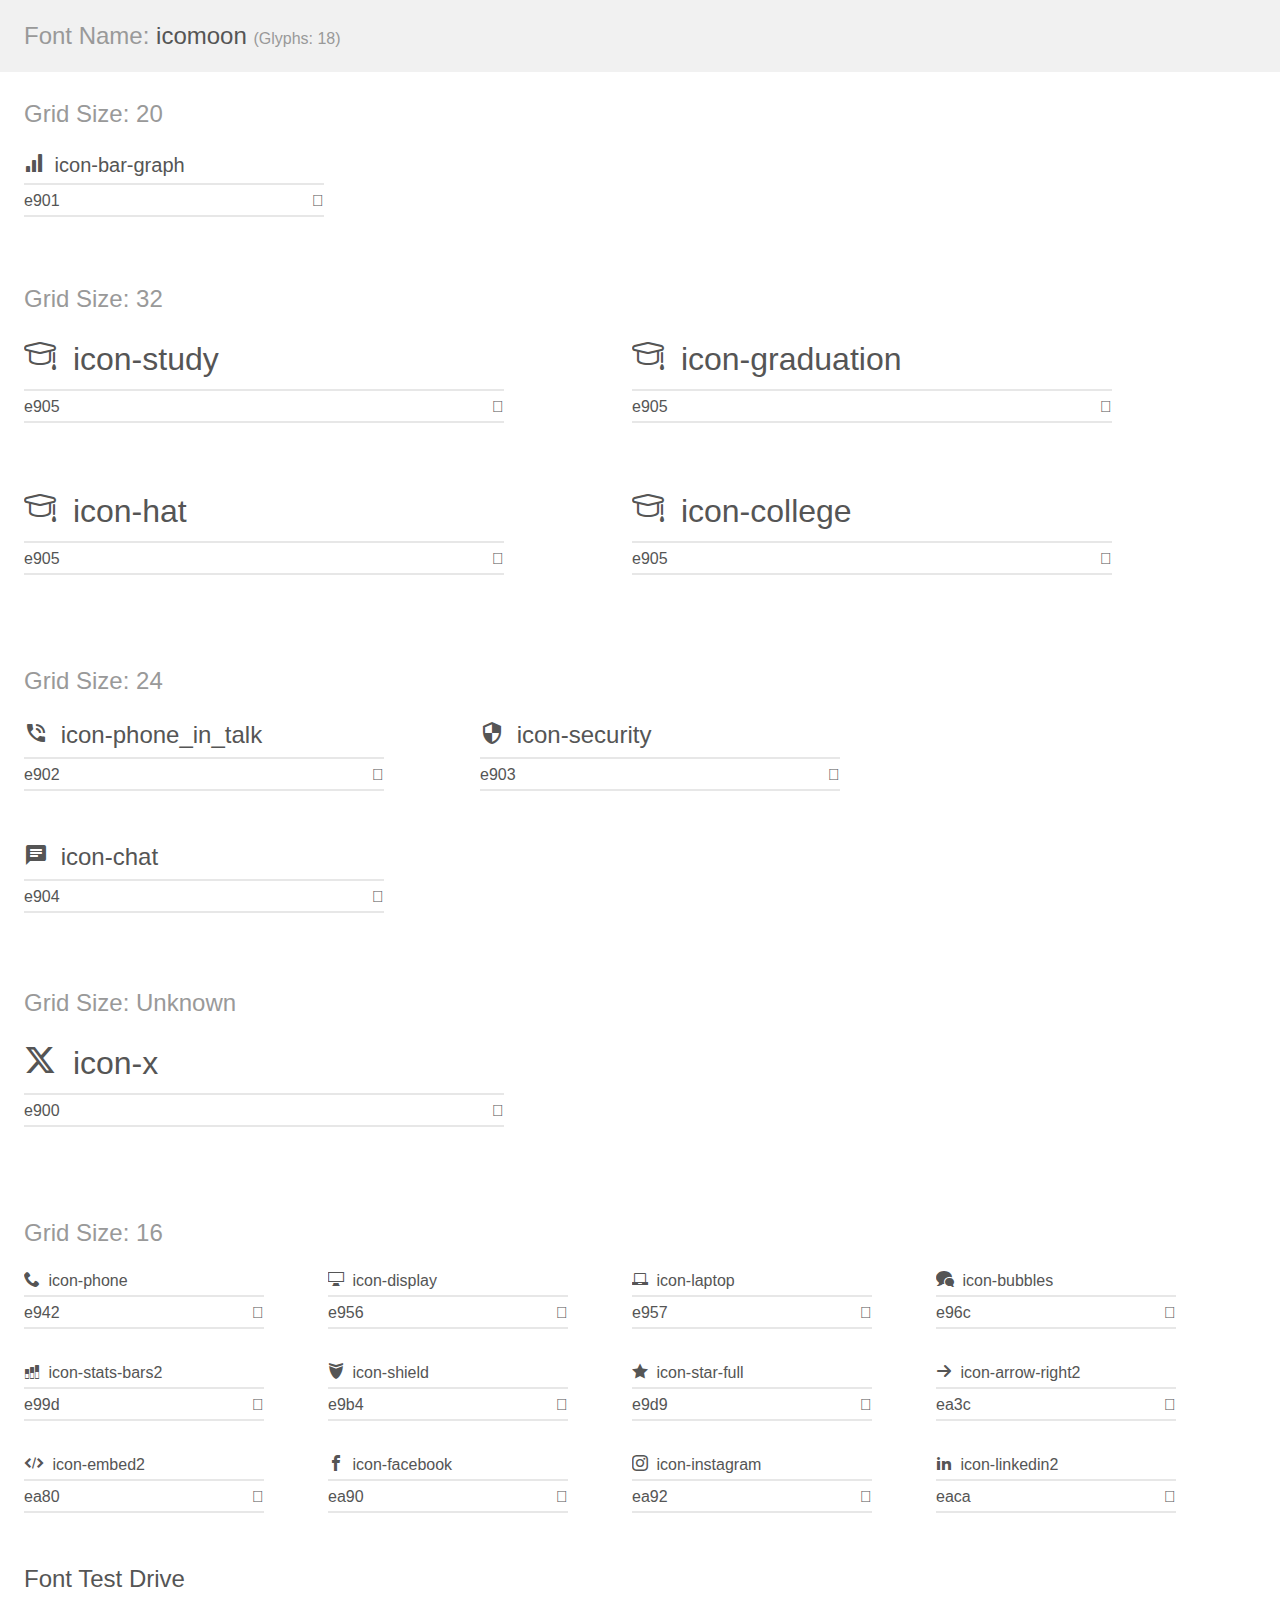
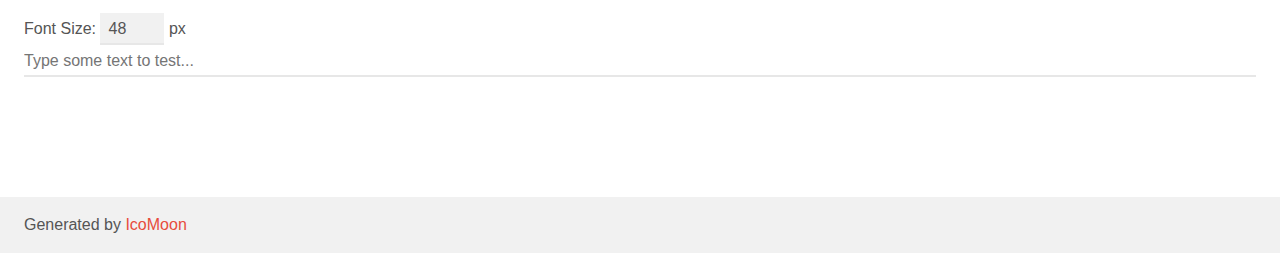
==== img/icomoon-main/demo.html @ 4c8469fc "3rd-sorted icons 25/9/24 15:25" ====
<!doctype html>
<html>
<head>
    <meta charset="utf-8">
    <title>IcoMoon Demo</title>
    <meta name="description" content="An Icon Font Generated By IcoMoon.io">
    <meta name="viewport" content="width=device-width, initial-scale=1">
    <link rel="stylesheet" href="demo-files/demo.css">
    <link rel="stylesheet" href="style.css"></head>
<body>
    <div class="bgc1 clearfix">
        <h1 class="mhmm mvm"><span class="fgc1">Font Name:</span> icomoon <small class="fgc1">(Glyphs:&nbsp;18)</small></h1>
    </div>
    <div class="clearfix mhl ptl">
        <h1 class="mvm mtn fgc1">Grid Size: 20</h1>
        <div class="glyph fs1">
            <div class="clearfix bshadow0 pbs">
                <span class="icon-bar-graph"></span>
                <span class="mls"> icon-bar-graph</span>
            </div>
            <fieldset class="fs0 size1of1 clearfix hidden-false">
                <input type="text" readonly value="e901" class="unit size1of2" />
                <input type="text" maxlength="1" readonly value="&#xe901;" class="unitRight size1of2 talign-right" />
            </fieldset>
            <div class="fs0 bshadow0 clearfix hidden-true">
                <span class="unit pvs fgc1">liga: </span>
                <input type="text" readonly value="" class="liga unitRight" />
            </div>
        </div>
    </div>
    <div class="clearfix mhl ptl">
        <h1 class="mvm mtn fgc1">Grid Size: 32</h1>
        <div class="glyph fs2">
            <div class="clearfix bshadow0 pbs">
                <span class="icon-study"></span>
                <span class="mls"> icon-study</span>
            </div>
            <fieldset class="fs0 size1of1 clearfix hidden-false">
                <input type="text" readonly value="e905" class="unit size1of2" />
                <input type="text" maxlength="1" readonly value="&#xe905;" class="unitRight size1of2 talign-right" />
            </fieldset>
            <div class="fs0 bshadow0 clearfix hidden-true">
                <span class="unit pvs fgc1">liga: </span>
                <input type="text" readonly value="" class="liga unitRight" />
            </div>
        </div>
        <div class="glyph fs2">
            <div class="clearfix bshadow0 pbs">
                <span class="icon-graduation"></span>
                <span class="mls"> icon-graduation</span>
            </div>
            <fieldset class="fs0 size1of1 clearfix hidden-false">
                <input type="text" readonly value="e905" class="unit size1of2" />
                <input type="text" maxlength="1" readonly value="&#xe905;" class="unitRight size1of2 talign-right" />
            </fieldset>
            <div class="fs0 bshadow0 clearfix hidden-true">
                <span class="unit pvs fgc1">liga: </span>
                <input type="text" readonly value="" class="liga unitRight" />
            </div>
        </div>
        <div class="glyph fs2">
            <div class="clearfix bshadow0 pbs">
                <span class="icon-hat"></span>
                <span class="mls"> icon-hat</span>
            </div>
            <fieldset class="fs0 size1of1 clearfix hidden-false">
                <input type="text" readonly value="e905" class="unit size1of2" />
                <input type="text" maxlength="1" readonly value="&#xe905;" class="unitRight size1of2 talign-right" />
            </fieldset>
            <div class="fs0 bshadow0 clearfix hidden-true">
                <span class="unit pvs fgc1">liga: </span>
                <input type="text" readonly value="" class="liga unitRight" />
            </div>
        </div>
        <div class="glyph fs2">
            <div class="clearfix bshadow0 pbs">
                <span class="icon-college"></span>
                <span class="mls"> icon-college</span>
            </div>
            <fieldset class="fs0 size1of1 clearfix hidden-false">
                <input type="text" readonly value="e905" class="unit size1of2" />
                <input type="text" maxlength="1" readonly value="&#xe905;" class="unitRight size1of2 talign-right" />
            </fieldset>
            <div class="fs0 bshadow0 clearfix hidden-true">
                <span class="unit pvs fgc1">liga: </span>
                <input type="text" readonly value="" class="liga unitRight" />
            </div>
        </div>
    </div>
    <div class="clearfix mhl ptl">
        <h1 class="mvm mtn fgc1">Grid Size: 24</h1>
        <div class="glyph fs3">
            <div class="clearfix bshadow0 pbs">
                <span class="icon-phone_in_talk"></span>
                <span class="mls"> icon-phone_in_talk</span>
            </div>
            <fieldset class="fs0 size1of1 clearfix hidden-false">
                <input type="text" readonly value="e902" class="unit size1of2" />
                <input type="text" maxlength="1" readonly value="&#xe902;" class="unitRight size1of2 talign-right" />
            </fieldset>
            <div class="fs0 bshadow0 clearfix hidden-true">
                <span class="unit pvs fgc1">liga: </span>
                <input type="text" readonly value="" class="liga unitRight" />
            </div>
        </div>
        <div class="glyph fs3">
            <div class="clearfix bshadow0 pbs">
                <span class="icon-security"></span>
                <span class="mls"> icon-security</span>
            </div>
            <fieldset class="fs0 size1of1 clearfix hidden-false">
                <input type="text" readonly value="e903" class="unit size1of2" />
                <input type="text" maxlength="1" readonly value="&#xe903;" class="unitRight size1of2 talign-right" />
            </fieldset>
            <div class="fs0 bshadow0 clearfix hidden-true">
                <span class="unit pvs fgc1">liga: </span>
                <input type="text" readonly value="" class="liga unitRight" />
            </div>
        </div>
        <div class="glyph fs3">
            <div class="clearfix bshadow0 pbs">
                <span class="icon-chat"></span>
                <span class="mls"> icon-chat</span>
            </div>
            <fieldset class="fs0 size1of1 clearfix hidden-false">
                <input type="text" readonly value="e904" class="unit size1of2" />
                <input type="text" maxlength="1" readonly value="&#xe904;" class="unitRight size1of2 talign-right" />
            </fieldset>
            <div class="fs0 bshadow0 clearfix hidden-true">
                <span class="unit pvs fgc1">liga: </span>
                <input type="text" readonly value="" class="liga unitRight" />
            </div>
        </div>
    </div>
    <div class="clearfix mhl ptl">
        <h1 class="mvm mtn fgc1">Grid Size: Unknown</h1>
        <div class="glyph fs4">
            <div class="clearfix bshadow0 pbs">
                <span class="icon-x"></span>
                <span class="mls"> icon-x</span>
            </div>
            <fieldset class="fs0 size1of1 clearfix hidden-false">
                <input type="text" readonly value="e900" class="unit size1of2" />
                <input type="text" maxlength="1" readonly value="&#xe900;" class="unitRight size1of2 talign-right" />
            </fieldset>
            <div class="fs0 bshadow0 clearfix hidden-true">
                <span class="unit pvs fgc1">liga: </span>
                <input type="text" readonly value="" class="liga unitRight" />
            </div>
        </div>
    </div>
    <div class="clearfix mhl ptl">
        <h1 class="mvm mtn fgc1">Grid Size: 16</h1>
        <div class="glyph fs5">
            <div class="clearfix bshadow0 pbs">
                <span class="icon-phone"></span>
                <span class="mls"> icon-phone</span>
            </div>
            <fieldset class="fs0 size1of1 clearfix hidden-false">
                <input type="text" readonly value="e942" class="unit size1of2" />
                <input type="text" maxlength="1" readonly value="&#xe942;" class="unitRight size1of2 talign-right" />
            </fieldset>
            <div class="fs0 bshadow0 clearfix hidden-true">
                <span class="unit pvs fgc1">liga: </span>
                <input type="text" readonly value="phone, telephone" class="liga unitRight" />
            </div>
        </div>
        <div class="glyph fs5">
            <div class="clearfix bshadow0 pbs">
                <span class="icon-display"></span>
                <span class="mls"> icon-display</span>
            </div>
            <fieldset class="fs0 size1of1 clearfix hidden-false">
                <input type="text" readonly value="e956" class="unit size1of2" />
                <input type="text" maxlength="1" readonly value="&#xe956;" class="unitRight size1of2 talign-right" />
            </fieldset>
            <div class="fs0 bshadow0 clearfix hidden-true">
                <span class="unit pvs fgc1">liga: </span>
                <input type="text" readonly value="display, screen" class="liga unitRight" />
            </div>
        </div>
        <div class="glyph fs5">
            <div class="clearfix bshadow0 pbs">
                <span class="icon-laptop"></span>
                <span class="mls"> icon-laptop</span>
            </div>
            <fieldset class="fs0 size1of1 clearfix hidden-false">
                <input type="text" readonly value="e957" class="unit size1of2" />
                <input type="text" maxlength="1" readonly value="&#xe957;" class="unitRight size1of2 talign-right" />
            </fieldset>
            <div class="fs0 bshadow0 clearfix hidden-true">
                <span class="unit pvs fgc1">liga: </span>
                <input type="text" readonly value="laptop, computer" class="liga unitRight" />
            </div>
        </div>
        <div class="glyph fs5">
            <div class="clearfix bshadow0 pbs">
                <span class="icon-bubbles"></span>
                <span class="mls"> icon-bubbles</span>
            </div>
            <fieldset class="fs0 size1of1 clearfix hidden-false">
                <input type="text" readonly value="e96c" class="unit size1of2" />
                <input type="text" maxlength="1" readonly value="&#xe96c;" class="unitRight size1of2 talign-right" />
            </fieldset>
            <div class="fs0 bshadow0 clearfix hidden-true">
                <span class="unit pvs fgc1">liga: </span>
                <input type="text" readonly value="bubbles, comments" class="liga unitRight" />
            </div>
        </div>
        <div class="glyph fs5">
            <div class="clearfix bshadow0 pbs">
                <span class="icon-stats-bars2"></span>
                <span class="mls"> icon-stats-bars2</span>
            </div>
            <fieldset class="fs0 size1of1 clearfix hidden-false">
                <input type="text" readonly value="e99d" class="unit size1of2" />
                <input type="text" maxlength="1" readonly value="&#xe99d;" class="unitRight size1of2 talign-right" />
            </fieldset>
            <div class="fs0 bshadow0 clearfix hidden-true">
                <span class="unit pvs fgc1">liga: </span>
                <input type="text" readonly value="stats-bars2, stats4" class="liga unitRight" />
            </div>
        </div>
        <div class="glyph fs5">
            <div class="clearfix bshadow0 pbs">
                <span class="icon-shield"></span>
                <span class="mls"> icon-shield</span>
            </div>
            <fieldset class="fs0 size1of1 clearfix hidden-false">
                <input type="text" readonly value="e9b4" class="unit size1of2" />
                <input type="text" maxlength="1" readonly value="&#xe9b4;" class="unitRight size1of2 talign-right" />
            </fieldset>
            <div class="fs0 bshadow0 clearfix hidden-true">
                <span class="unit pvs fgc1">liga: </span>
                <input type="text" readonly value="shield, security" class="liga unitRight" />
            </div>
        </div>
        <div class="glyph fs5">
            <div class="clearfix bshadow0 pbs">
                <span class="icon-star-full"></span>
                <span class="mls"> icon-star-full</span>
            </div>
            <fieldset class="fs0 size1of1 clearfix hidden-false">
                <input type="text" readonly value="e9d9" class="unit size1of2" />
                <input type="text" maxlength="1" readonly value="&#xe9d9;" class="unitRight size1of2 talign-right" />
            </fieldset>
            <div class="fs0 bshadow0 clearfix hidden-true">
                <span class="unit pvs fgc1">liga: </span>
                <input type="text" readonly value="star-full, rate3" class="liga unitRight" />
            </div>
        </div>
        <div class="glyph fs5">
            <div class="clearfix bshadow0 pbs">
                <span class="icon-arrow-right2"></span>
                <span class="mls"> icon-arrow-right2</span>
            </div>
            <fieldset class="fs0 size1of1 clearfix hidden-false">
                <input type="text" readonly value="ea3c" class="unit size1of2" />
                <input type="text" maxlength="1" readonly value="&#xea3c;" class="unitRight size1of2 talign-right" />
            </fieldset>
            <div class="fs0 bshadow0 clearfix hidden-true">
                <span class="unit pvs fgc1">liga: </span>
                <input type="text" readonly value="arrow-right2, right4" class="liga unitRight" />
            </div>
        </div>
        <div class="glyph fs5">
            <div class="clearfix bshadow0 pbs">
                <span class="icon-embed2"></span>
                <span class="mls"> icon-embed2</span>
            </div>
            <fieldset class="fs0 size1of1 clearfix hidden-false">
                <input type="text" readonly value="ea80" class="unit size1of2" />
                <input type="text" maxlength="1" readonly value="&#xea80;" class="unitRight size1of2 talign-right" />
            </fieldset>
            <div class="fs0 bshadow0 clearfix hidden-true">
                <span class="unit pvs fgc1">liga: </span>
                <input type="text" readonly value="embed2, code2" class="liga unitRight" />
            </div>
        </div>
        <div class="glyph fs5">
            <div class="clearfix bshadow0 pbs">
                <span class="icon-facebook"></span>
                <span class="mls"> icon-facebook</span>
            </div>
            <fieldset class="fs0 size1of1 clearfix hidden-false">
                <input type="text" readonly value="ea90" class="unit size1of2" />
                <input type="text" maxlength="1" readonly value="&#xea90;" class="unitRight size1of2 talign-right" />
            </fieldset>
            <div class="fs0 bshadow0 clearfix hidden-true">
                <span class="unit pvs fgc1">liga: </span>
                <input type="text" readonly value="facebook, brand10" class="liga unitRight" />
            </div>
        </div>
        <div class="glyph fs5">
            <div class="clearfix bshadow0 pbs">
                <span class="icon-instagram"></span>
                <span class="mls"> icon-instagram</span>
            </div>
            <fieldset class="fs0 size1of1 clearfix hidden-false">
                <input type="text" readonly value="ea92" class="unit size1of2" />
                <input type="text" maxlength="1" readonly value="&#xea92;" class="unitRight size1of2 talign-right" />
            </fieldset>
            <div class="fs0 bshadow0 clearfix hidden-true">
                <span class="unit pvs fgc1">liga: </span>
                <input type="text" readonly value="instagram, brand12" class="liga unitRight" />
            </div>
        </div>
        <div class="glyph fs5">
            <div class="clearfix bshadow0 pbs">
                <span class="icon-linkedin2"></span>
                <span class="mls"> icon-linkedin2</span>
            </div>
            <fieldset class="fs0 size1of1 clearfix hidden-false">
                <input type="text" readonly value="eaca" class="unit size1of2" />
                <input type="text" maxlength="1" readonly value="&#xeaca;" class="unitRight size1of2 talign-right" />
            </fieldset>
            <div class="fs0 bshadow0 clearfix hidden-true">
                <span class="unit pvs fgc1">liga: </span>
                <input type="text" readonly value="linkedin2, brand65" class="liga unitRight" />
            </div>
        </div>
    </div>

    <!--[if gt IE 8]><!-->
    <div class="mhl clearfix mbl">
        <h1>Font Test Drive</h1>
        <label>
            Font Size: <input id="fontSize" type="number" class="textbox0 mbm"
            min="8" value="48" />
            px
        </label>
        <input id="testText" type="text" class="phl size1of1 mvl"
        placeholder="Type some text to test..." value=""/>
        <div id="testDrive" class="icon-" style="font-family: icomoon">&nbsp;
        </div>
    </div>
    <!--<![endif]-->
    <div class="bgc1 clearfix">
        <p class="mhl">Generated by <a href="https://icomoon.io/app">IcoMoon</a></p>
    </div>

    <script src="demo-files/demo.js"></script>
</body>
</html>
---- img/icomoon-main/demo-files/demo.css ----
body {
  padding: 0;
  margin: 0;
  font-family: sans-serif;
  font-size: 1em;
  line-height: 1.5;
  color: #555;
  background: #fff;
}
h1 {
  font-size: 1.5em;
  font-weight: normal;
}
small {
  font-size: .66666667em;
}
a {
  color: #e74c3c;
  text-decoration: none;
}
a:hover, a:focus {
  box-shadow: 0 1px #e74c3c;
}
.bshadow0, input {
  box-shadow: inset 0 -2px #e7e7e7;
}
input:hover {
  box-shadow: inset 0 -2px #ccc;
}
input, fieldset {
  font-family: sans-serif;
  font-size: 1em;
  margin: 0;
  padding: 0;
  border: 0;
}
input {
  color: inherit;
  line-height: 1.5;
  height: 1.5em;
  padding: .25em 0;
}
input:focus {
  outline: none;
  box-shadow: inset 0 -2px #449fdb;
}
.glyph {
  font-size: 16px;
  width: 15em;
  padding-bottom: 1em;
  margin-right: 4em;
  margin-bottom: 1em;
  float: left;
  overflow: hidden;
}
.liga {
  width: 80%;
  width: calc(100% - 2.5em);
}
.talign-right {
  text-align: right;
}
.talign-center {
  text-align: center;
}
.bgc1 {
  background: #f1f1f1;
}
.fgc1 {
  color: #999;
}
.fgc0 {
  color: #000;
}
p {
  margin-top: 1em;
  margin-bottom: 1em;
}
.mvm {
  margin-top: .75em;
  margin-bottom: .75em;
}
.mtn {
  margin-top: 0;
}
.mtl, .mal {
  margin-top: 1.5em;
}
.mbl, .mal {
  margin-bottom: 1.5em;
}
.mal, .mhl {
  margin-left: 1.5em;
  margin-right: 1.5em;
}
.mhmm {
  margin-left: 1em;
  margin-right: 1em;
}
.mls {
  margin-left: .25em;
}
.ptl {
  padding-top: 1.5em;
}
.pbs, .pvs {
  padding-bottom: .25em;
}
.pvs, .pts {
  padding-top: .25em;
}
.unit {
  float: left;
}
.unitRight {
  float: right;
}
.size1of2 {
  width: 50%;
}
.size1of1 {
  width: 100%;
}
.clearfix:before, .clearfix:after {
  content: " ";
  display: table;
}
.clearfix:after {
  clear: both;
}
.hidden-true {
  display: none;
}
.textbox0 {
  width: 3em;
  background: #f1f1f1;
  padding: .25em .5em;
  line-height: 1.5;
  height: 1.5em;
}
#testDrive {
  display: block;
  padding-top: 24px;
  line-height: 1.5;
}
.fs0 {
  font-size: 16px;
}
.fs1 {
  font-size: 20px;
}
.fs2 {
  font-size: 32px;
}
.fs3 {
  font-size: 24px;
}
.fs4 {
  font-size: 32px;
}
.fs5 {
  font-size: 16px;
}
---- img/icomoon-main/style.css ----
@font-face {
  font-family: 'icomoon';
  src:  url('fonts/icomoon.eot?v0i0yw');
  src:  url('fonts/icomoon.eot?v0i0yw#iefix') format('embedded-opentype'),
    url('fonts/icomoon.ttf?v0i0yw') format('truetype'),
    url('fonts/icomoon.woff?v0i0yw') format('woff'),
    url('fonts/icomoon.svg?v0i0yw#icomoon') format('svg');
  font-weight: normal;
  font-style: normal;
  font-display: block;
}

[class^="icon-"], [class*=" icon-"] {
  /* use !important to prevent issues with browser extensions that change fonts */
  font-family: 'icomoon' !important;
  speak: never;
  font-style: normal;
  font-weight: normal;
  font-variant: normal;
  text-transform: none;
  line-height: 1;

  /* Better Font Rendering =========== */
  -webkit-font-smoothing: antialiased;
  -moz-osx-font-smoothing: grayscale;
}

.icon-bar-graph:before {
  content: "\e901";
}
.icon-study:before {
  content: "\e905";
}
.icon-graduation:before {
  content: "\e905";
}
.icon-hat:before {
  content: "\e905";
}
.icon-college:before {
  content: "\e905";
}
.icon-phone_in_talk:before {
  content: "\e902";
}
.icon-security:before {
  content: "\e903";
}
.icon-chat:before {
  content: "\e904";
}
.icon-x:before {
  content: "\e900";
}
.icon-phone:before {
  content: "\e942";
}
.icon-display:before {
  content: "\e956";
}
.icon-laptop:before {
  content: "\e957";
}
.icon-bubbles:before {
  content: "\e96c";
}
.icon-stats-bars2:before {
  content: "\e99d";
}
.icon-shield:before {
  content: "\e9b4";
}
.icon-star-full:before {
  content: "\e9d9";
}
.icon-arrow-right2:before {
  content: "\ea3c";
}
.icon-embed2:before {
  content: "\ea80";
}
.icon-facebook:before {
  content: "\ea90";
}
.icon-instagram:before {
  content: "\ea92";
}
.icon-linkedin2:before {
  content: "\eaca";
}
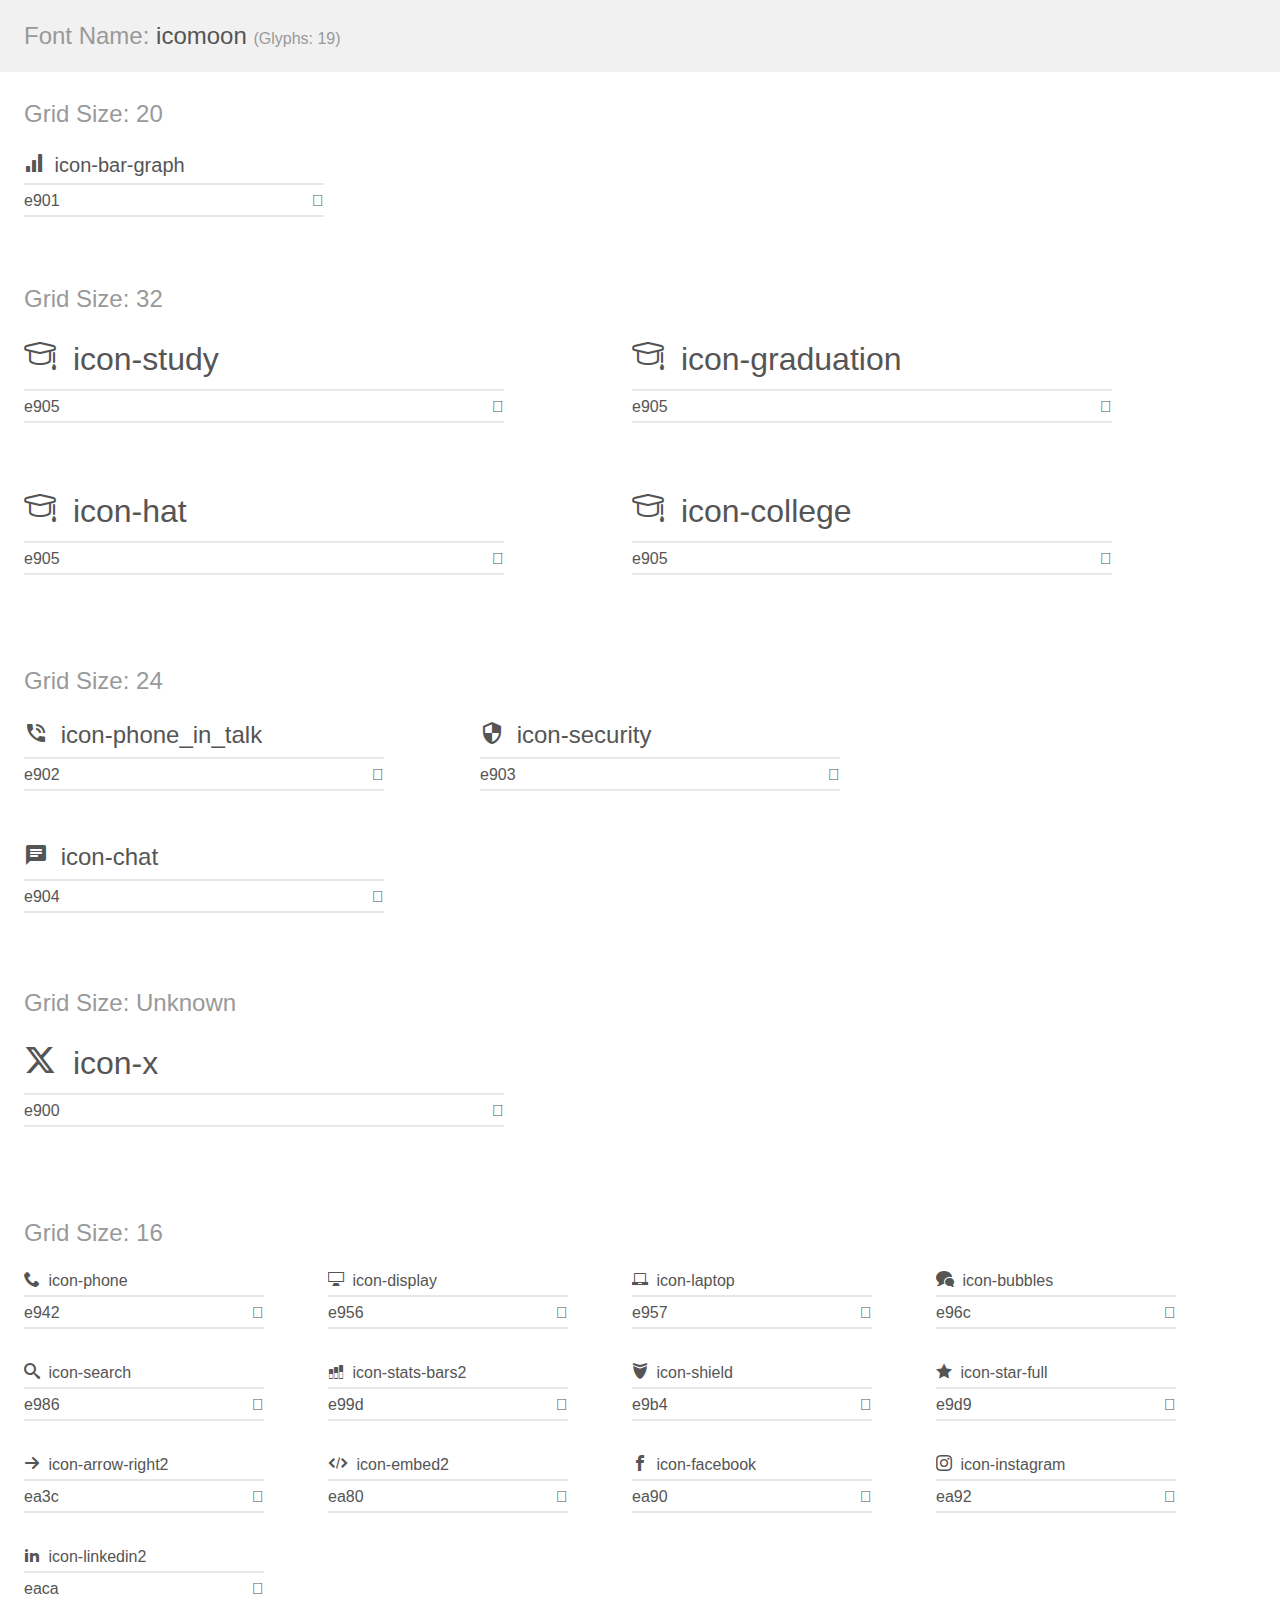
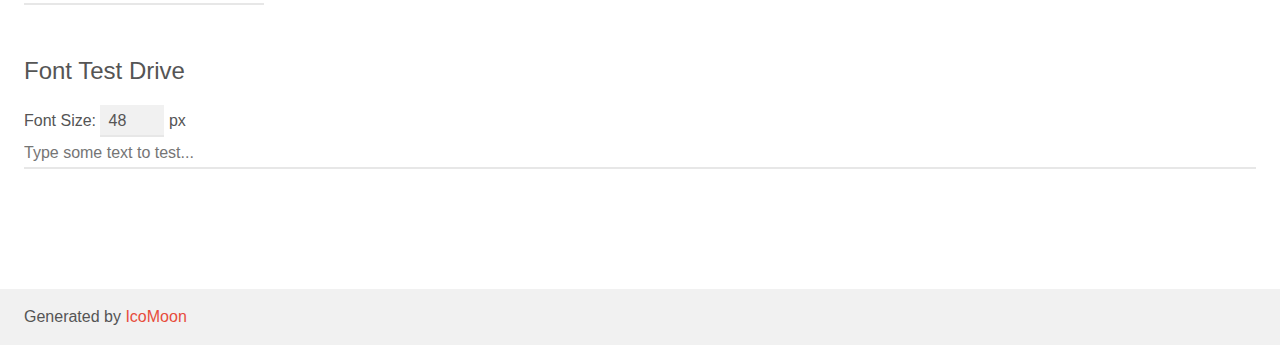
==== commit 489ca7a4: "7th-header big search- 25/9/24 17:06" ====
--- a/img/icomoon-main/demo.html
+++ b/img/icomoon-main/demo.html
@@ -9,7 +9,7 @@
     <link rel="stylesheet" href="style.css"></head>
 <body>
     <div class="bgc1 clearfix">
-        <h1 class="mhmm mvm"><span class="fgc1">Font Name:</span> icomoon <small class="fgc1">(Glyphs:&nbsp;18)</small></h1>
+        <h1 class="mhmm mvm"><span class="fgc1">Font Name:</span> icomoon <small class="fgc1">(Glyphs:&nbsp;19)</small></h1>
     </div>
     <div class="clearfix mhl ptl">
         <h1 class="mvm mtn fgc1">Grid Size: 20</h1>
@@ -205,6 +205,20 @@
             <div class="fs0 bshadow0 clearfix hidden-true">
                 <span class="unit pvs fgc1">liga: </span>
                 <input type="text" readonly value="bubbles, comments" class="liga unitRight" />
+            </div>
+        </div>
+        <div class="glyph fs5">
+            <div class="clearfix bshadow0 pbs">
+                <span class="icon-search"></span>
+                <span class="mls"> icon-search</span>
+            </div>
+            <fieldset class="fs0 size1of1 clearfix hidden-false">
+                <input type="text" readonly value="e986" class="unit size1of2" />
+                <input type="text" maxlength="1" readonly value="&#xe986;" class="unitRight size1of2 talign-right" />
+            </fieldset>
+            <div class="fs0 bshadow0 clearfix hidden-true">
+                <span class="unit pvs fgc1">liga: </span>
+                <input type="text" readonly value="search, magnifier" class="liga unitRight" />
             </div>
         </div>
         <div class="glyph fs5">
--- a/img/icomoon-main/style.css
+++ b/img/icomoon-main/style.css
@@ -1,10 +1,10 @@
 @font-face {
   font-family: 'icomoon';
-  src:  url('fonts/icomoon.eot?v0i0yw');
-  src:  url('fonts/icomoon.eot?v0i0yw#iefix') format('embedded-opentype'),
-    url('fonts/icomoon.ttf?v0i0yw') format('truetype'),
-    url('fonts/icomoon.woff?v0i0yw') format('woff'),
-    url('fonts/icomoon.svg?v0i0yw#icomoon') format('svg');
+  src:  url('fonts/icomoon.eot?apcaac');
+  src:  url('fonts/icomoon.eot?apcaac#iefix') format('embedded-opentype'),
+    url('fonts/icomoon.ttf?apcaac') format('truetype'),
+    url('fonts/icomoon.woff?apcaac') format('woff'),
+    url('fonts/icomoon.svg?apcaac#icomoon') format('svg');
   font-weight: normal;
   font-style: normal;
   font-display: block;
@@ -64,6 +64,9 @@
 .icon-bubbles:before {
   content: "\e96c";
 }
+.icon-search:before {
+  content: "\e986";
+}
 .icon-stats-bars2:before {
   content: "\e99d";
 }
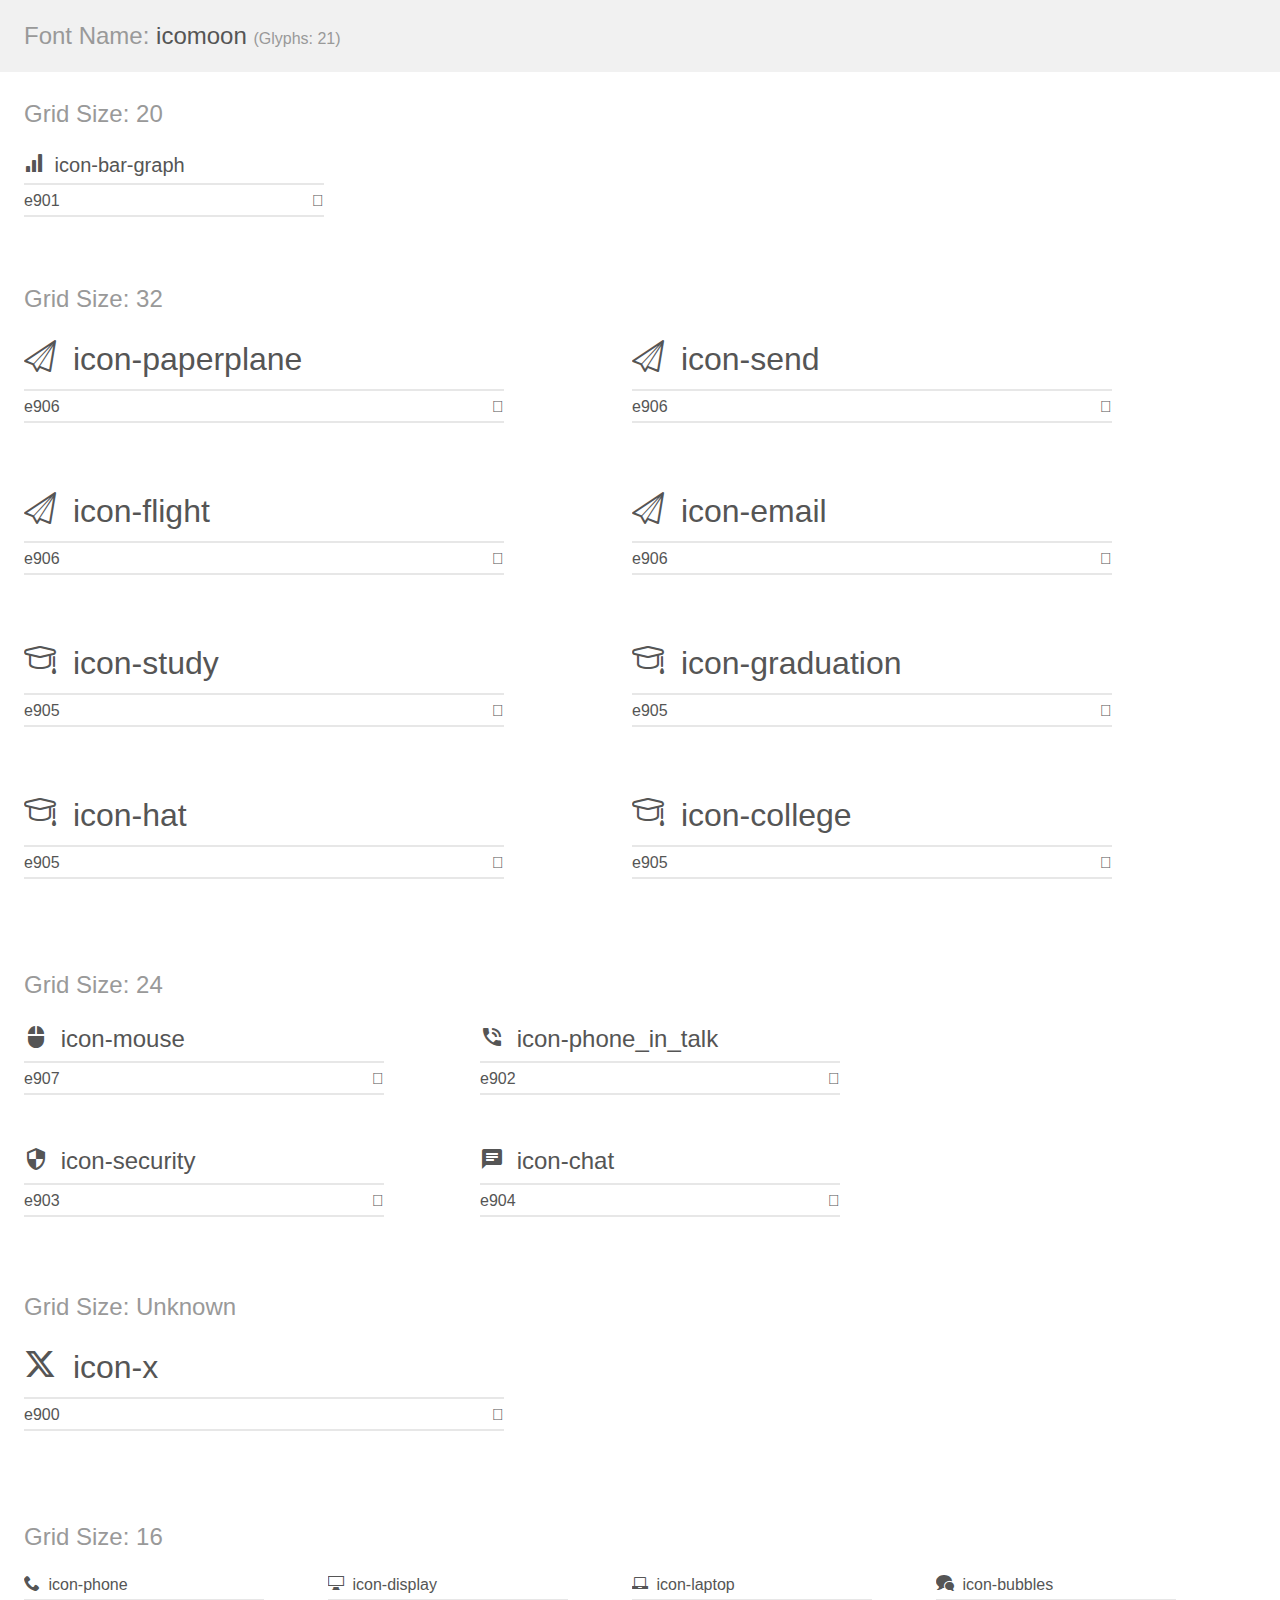
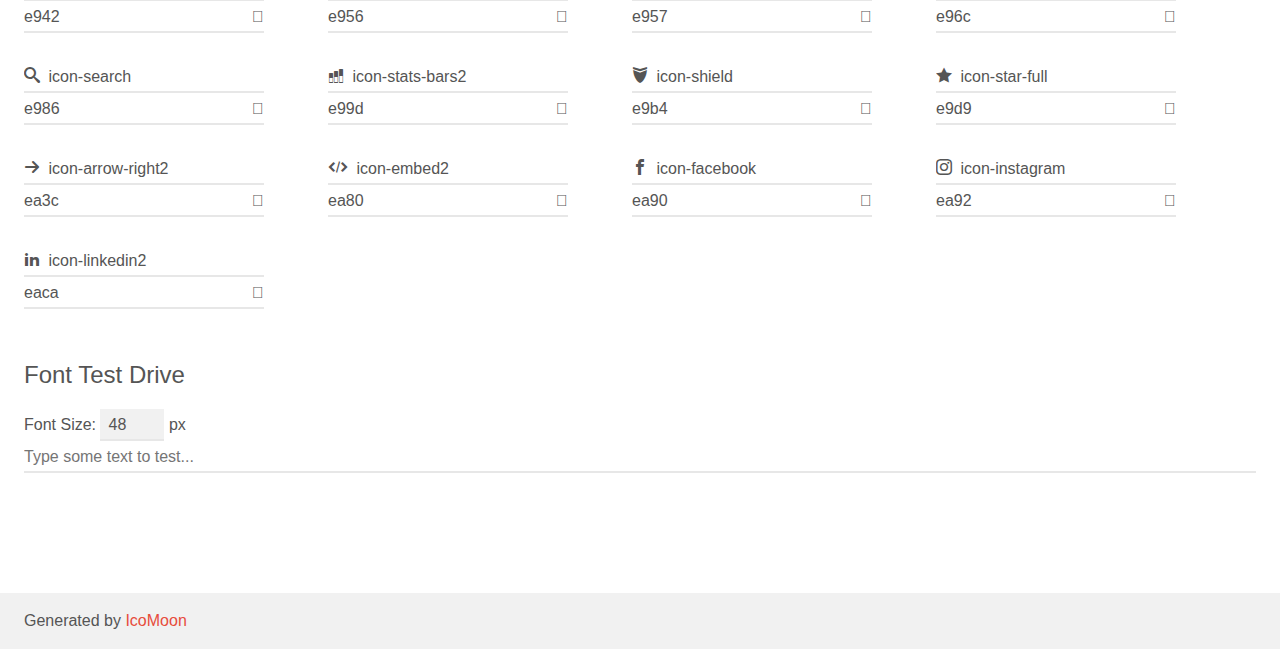
==== commit 34ee6725: "13th- header 992 done - 26/9/24 17:26" ====
--- a/img/icomoon-main/demo.html
+++ b/img/icomoon-main/demo.html
@@ -9,7 +9,7 @@
     <link rel="stylesheet" href="style.css"></head>
 <body>
     <div class="bgc1 clearfix">
-        <h1 class="mhmm mvm"><span class="fgc1">Font Name:</span> icomoon <small class="fgc1">(Glyphs:&nbsp;19)</small></h1>
+        <h1 class="mhmm mvm"><span class="fgc1">Font Name:</span> icomoon <small class="fgc1">(Glyphs:&nbsp;21)</small></h1>
     </div>
     <div class="clearfix mhl ptl">
         <h1 class="mvm mtn fgc1">Grid Size: 20</h1>
@@ -32,6 +32,62 @@
         <h1 class="mvm mtn fgc1">Grid Size: 32</h1>
         <div class="glyph fs2">
             <div class="clearfix bshadow0 pbs">
+                <span class="icon-paperplane"></span>
+                <span class="mls"> icon-paperplane</span>
+            </div>
+            <fieldset class="fs0 size1of1 clearfix hidden-false">
+                <input type="text" readonly value="e906" class="unit size1of2" />
+                <input type="text" maxlength="1" readonly value="&#xe906;" class="unitRight size1of2 talign-right" />
+            </fieldset>
+            <div class="fs0 bshadow0 clearfix hidden-true">
+                <span class="unit pvs fgc1">liga: </span>
+                <input type="text" readonly value="" class="liga unitRight" />
+            </div>
+        </div>
+        <div class="glyph fs2">
+            <div class="clearfix bshadow0 pbs">
+                <span class="icon-send"></span>
+                <span class="mls"> icon-send</span>
+            </div>
+            <fieldset class="fs0 size1of1 clearfix hidden-false">
+                <input type="text" readonly value="e906" class="unit size1of2" />
+                <input type="text" maxlength="1" readonly value="&#xe906;" class="unitRight size1of2 talign-right" />
+            </fieldset>
+            <div class="fs0 bshadow0 clearfix hidden-true">
+                <span class="unit pvs fgc1">liga: </span>
+                <input type="text" readonly value="" class="liga unitRight" />
+            </div>
+        </div>
+        <div class="glyph fs2">
+            <div class="clearfix bshadow0 pbs">
+                <span class="icon-flight"></span>
+                <span class="mls"> icon-flight</span>
+            </div>
+            <fieldset class="fs0 size1of1 clearfix hidden-false">
+                <input type="text" readonly value="e906" class="unit size1of2" />
+                <input type="text" maxlength="1" readonly value="&#xe906;" class="unitRight size1of2 talign-right" />
+            </fieldset>
+            <div class="fs0 bshadow0 clearfix hidden-true">
+                <span class="unit pvs fgc1">liga: </span>
+                <input type="text" readonly value="" class="liga unitRight" />
+            </div>
+        </div>
+        <div class="glyph fs2">
+            <div class="clearfix bshadow0 pbs">
+                <span class="icon-email"></span>
+                <span class="mls"> icon-email</span>
+            </div>
+            <fieldset class="fs0 size1of1 clearfix hidden-false">
+                <input type="text" readonly value="e906" class="unit size1of2" />
+                <input type="text" maxlength="1" readonly value="&#xe906;" class="unitRight size1of2 talign-right" />
+            </fieldset>
+            <div class="fs0 bshadow0 clearfix hidden-true">
+                <span class="unit pvs fgc1">liga: </span>
+                <input type="text" readonly value="" class="liga unitRight" />
+            </div>
+        </div>
+        <div class="glyph fs2">
+            <div class="clearfix bshadow0 pbs">
                 <span class="icon-study"></span>
                 <span class="mls"> icon-study</span>
             </div>
@@ -89,6 +145,20 @@
     </div>
     <div class="clearfix mhl ptl">
         <h1 class="mvm mtn fgc1">Grid Size: 24</h1>
+        <div class="glyph fs3">
+            <div class="clearfix bshadow0 pbs">
+                <span class="icon-mouse"></span>
+                <span class="mls"> icon-mouse</span>
+            </div>
+            <fieldset class="fs0 size1of1 clearfix hidden-false">
+                <input type="text" readonly value="e907" class="unit size1of2" />
+                <input type="text" maxlength="1" readonly value="&#xe907;" class="unitRight size1of2 talign-right" />
+            </fieldset>
+            <div class="fs0 bshadow0 clearfix hidden-true">
+                <span class="unit pvs fgc1">liga: </span>
+                <input type="text" readonly value="" class="liga unitRight" />
+            </div>
+        </div>
         <div class="glyph fs3">
             <div class="clearfix bshadow0 pbs">
                 <span class="icon-phone_in_talk"></span>
--- a/img/icomoon-main/style.css
+++ b/img/icomoon-main/style.css
@@ -1,10 +1,10 @@
 @font-face {
   font-family: 'icomoon';
-  src:  url('fonts/icomoon.eot?apcaac');
-  src:  url('fonts/icomoon.eot?apcaac#iefix') format('embedded-opentype'),
-    url('fonts/icomoon.ttf?apcaac') format('truetype'),
-    url('fonts/icomoon.woff?apcaac') format('woff'),
-    url('fonts/icomoon.svg?apcaac#icomoon') format('svg');
+  src:  url('fonts/icomoon.eot?n1tha3');
+  src:  url('fonts/icomoon.eot?n1tha3#iefix') format('embedded-opentype'),
+    url('fonts/icomoon.ttf?n1tha3') format('truetype'),
+    url('fonts/icomoon.woff?n1tha3') format('woff'),
+    url('fonts/icomoon.svg?n1tha3#icomoon') format('svg');
   font-weight: normal;
   font-style: normal;
   font-display: block;
@@ -28,6 +28,18 @@
 .icon-bar-graph:before {
   content: "\e901";
 }
+.icon-paperplane:before {
+  content: "\e906";
+}
+.icon-send:before {
+  content: "\e906";
+}
+.icon-flight:before {
+  content: "\e906";
+}
+.icon-email:before {
+  content: "\e906";
+}
 .icon-study:before {
   content: "\e905";
 }
@@ -39,6 +51,9 @@
 }
 .icon-college:before {
   content: "\e905";
+}
+.icon-mouse:before {
+  content: "\e907";
 }
 .icon-phone_in_talk:before {
   content: "\e902";
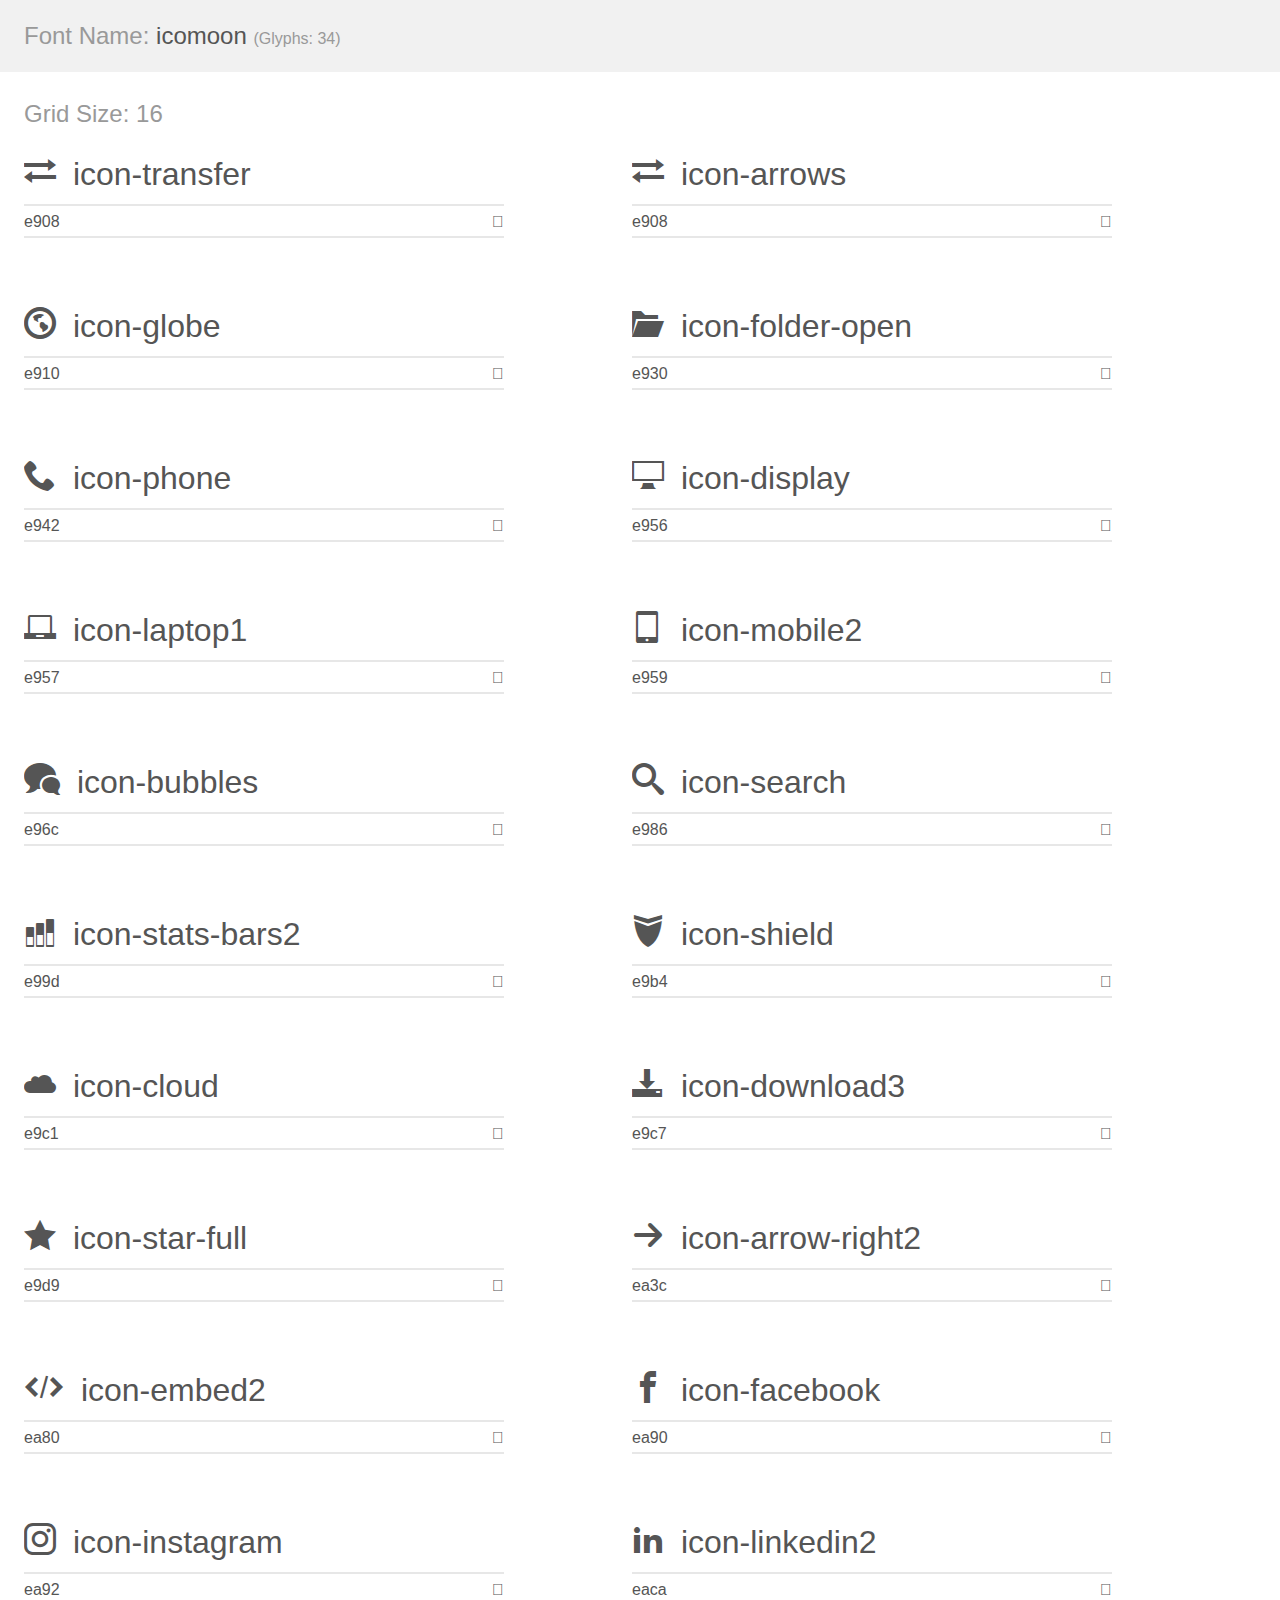
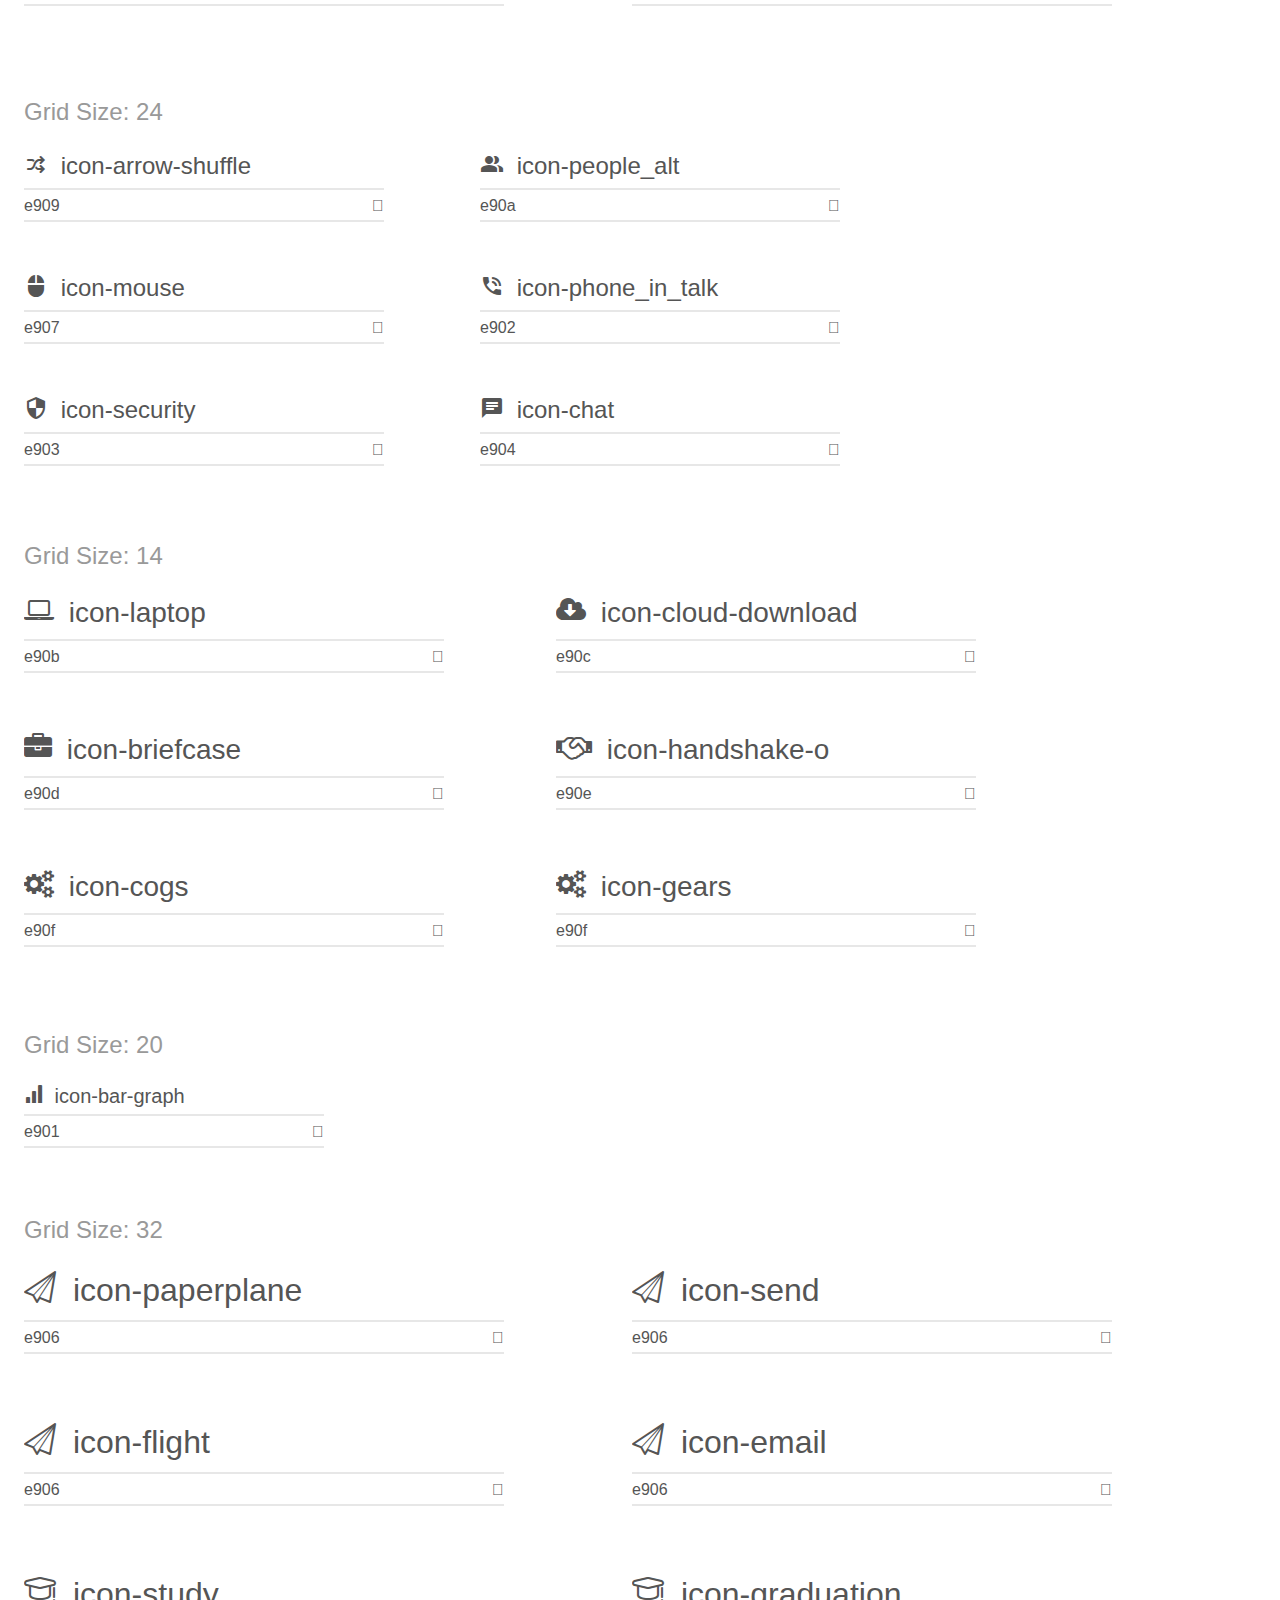
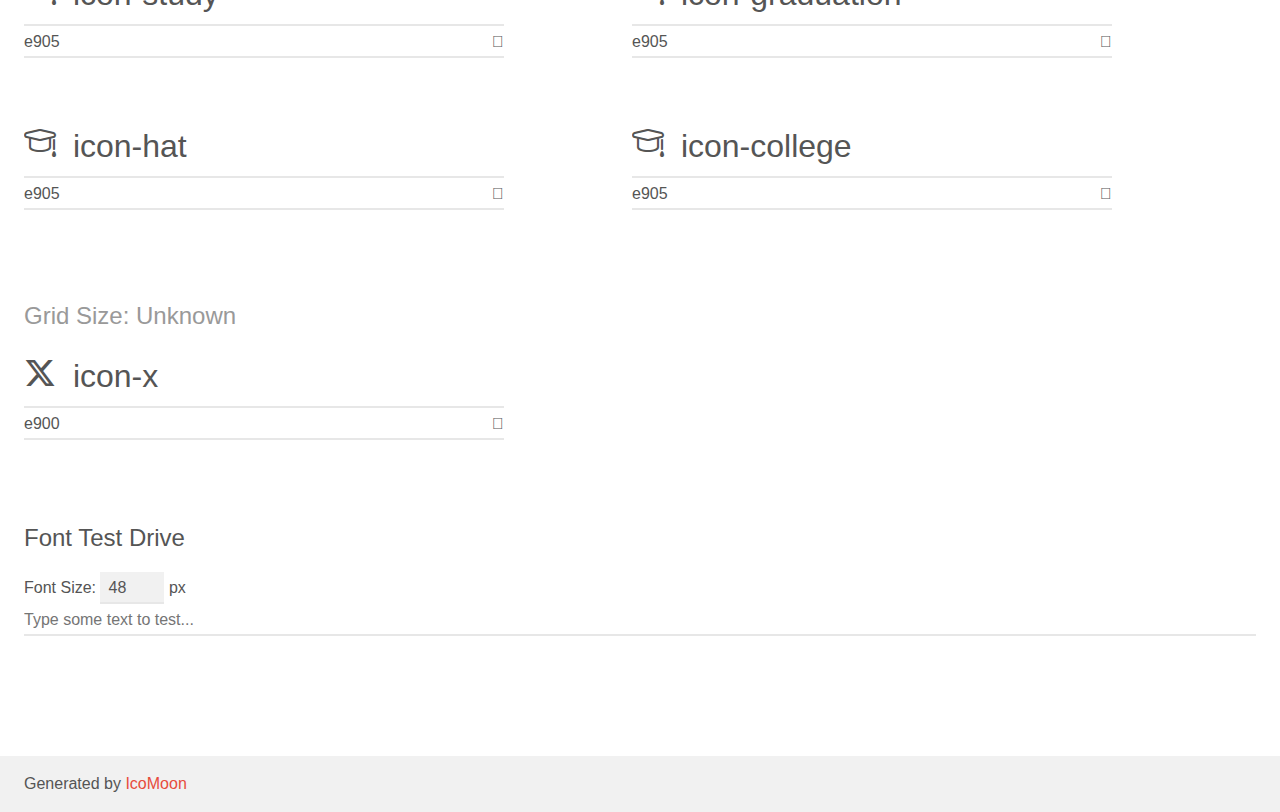
==== commit c94a3633: "4th - got part of the banner header in 27/9/24 15:09" ====
--- a/img/icomoon-main/demo.html
+++ b/img/icomoon-main/demo.html
@@ -9,11 +9,468 @@
     <link rel="stylesheet" href="style.css"></head>
 <body>
     <div class="bgc1 clearfix">
-        <h1 class="mhmm mvm"><span class="fgc1">Font Name:</span> icomoon <small class="fgc1">(Glyphs:&nbsp;21)</small></h1>
+        <h1 class="mhmm mvm"><span class="fgc1">Font Name:</span> icomoon <small class="fgc1">(Glyphs:&nbsp;34)</small></h1>
+    </div>
+    <div class="clearfix mhl ptl">
+        <h1 class="mvm mtn fgc1">Grid Size: 16</h1>
+        <div class="glyph fs1">
+            <div class="clearfix bshadow0 pbs">
+                <span class="icon-transfer"></span>
+                <span class="mls"> icon-transfer</span>
+            </div>
+            <fieldset class="fs0 size1of1 clearfix hidden-false">
+                <input type="text" readonly value="e908" class="unit size1of2" />
+                <input type="text" maxlength="1" readonly value="&#xe908;" class="unitRight size1of2 talign-right" />
+            </fieldset>
+            <div class="fs0 bshadow0 clearfix hidden-true">
+                <span class="unit pvs fgc1">liga: </span>
+                <input type="text" readonly value="" class="liga unitRight" />
+            </div>
+        </div>
+        <div class="glyph fs1">
+            <div class="clearfix bshadow0 pbs">
+                <span class="icon-arrows"></span>
+                <span class="mls"> icon-arrows</span>
+            </div>
+            <fieldset class="fs0 size1of1 clearfix hidden-false">
+                <input type="text" readonly value="e908" class="unit size1of2" />
+                <input type="text" maxlength="1" readonly value="&#xe908;" class="unitRight size1of2 talign-right" />
+            </fieldset>
+            <div class="fs0 bshadow0 clearfix hidden-true">
+                <span class="unit pvs fgc1">liga: </span>
+                <input type="text" readonly value="" class="liga unitRight" />
+            </div>
+        </div>
+        <div class="glyph fs1">
+            <div class="clearfix bshadow0 pbs">
+                <span class="icon-globe"></span>
+                <span class="mls"> icon-globe</span>
+            </div>
+            <fieldset class="fs0 size1of1 clearfix hidden-false">
+                <input type="text" readonly value="e910" class="unit size1of2" />
+                <input type="text" maxlength="1" readonly value="&#xe910;" class="unitRight size1of2 talign-right" />
+            </fieldset>
+            <div class="fs0 bshadow0 clearfix hidden-true">
+                <span class="unit pvs fgc1">liga: </span>
+                <input type="text" readonly value="" class="liga unitRight" />
+            </div>
+        </div>
+        <div class="glyph fs1">
+            <div class="clearfix bshadow0 pbs">
+                <span class="icon-folder-open"></span>
+                <span class="mls"> icon-folder-open</span>
+            </div>
+            <fieldset class="fs0 size1of1 clearfix hidden-false">
+                <input type="text" readonly value="e930" class="unit size1of2" />
+                <input type="text" maxlength="1" readonly value="&#xe930;" class="unitRight size1of2 talign-right" />
+            </fieldset>
+            <div class="fs0 bshadow0 clearfix hidden-true">
+                <span class="unit pvs fgc1">liga: </span>
+                <input type="text" readonly value="folder-open, directory2" class="liga unitRight" />
+            </div>
+        </div>
+        <div class="glyph fs1">
+            <div class="clearfix bshadow0 pbs">
+                <span class="icon-phone"></span>
+                <span class="mls"> icon-phone</span>
+            </div>
+            <fieldset class="fs0 size1of1 clearfix hidden-false">
+                <input type="text" readonly value="e942" class="unit size1of2" />
+                <input type="text" maxlength="1" readonly value="&#xe942;" class="unitRight size1of2 talign-right" />
+            </fieldset>
+            <div class="fs0 bshadow0 clearfix hidden-true">
+                <span class="unit pvs fgc1">liga: </span>
+                <input type="text" readonly value="phone, telephone" class="liga unitRight" />
+            </div>
+        </div>
+        <div class="glyph fs1">
+            <div class="clearfix bshadow0 pbs">
+                <span class="icon-display"></span>
+                <span class="mls"> icon-display</span>
+            </div>
+            <fieldset class="fs0 size1of1 clearfix hidden-false">
+                <input type="text" readonly value="e956" class="unit size1of2" />
+                <input type="text" maxlength="1" readonly value="&#xe956;" class="unitRight size1of2 talign-right" />
+            </fieldset>
+            <div class="fs0 bshadow0 clearfix hidden-true">
+                <span class="unit pvs fgc1">liga: </span>
+                <input type="text" readonly value="display, screen" class="liga unitRight" />
+            </div>
+        </div>
+        <div class="glyph fs1">
+            <div class="clearfix bshadow0 pbs">
+                <span class="icon-laptop1"></span>
+                <span class="mls"> icon-laptop1</span>
+            </div>
+            <fieldset class="fs0 size1of1 clearfix hidden-false">
+                <input type="text" readonly value="e957" class="unit size1of2" />
+                <input type="text" maxlength="1" readonly value="&#xe957;" class="unitRight size1of2 talign-right" />
+            </fieldset>
+            <div class="fs0 bshadow0 clearfix hidden-true">
+                <span class="unit pvs fgc1">liga: </span>
+                <input type="text" readonly value="laptop, computer" class="liga unitRight" />
+            </div>
+        </div>
+        <div class="glyph fs1">
+            <div class="clearfix bshadow0 pbs">
+                <span class="icon-mobile2"></span>
+                <span class="mls"> icon-mobile2</span>
+            </div>
+            <fieldset class="fs0 size1of1 clearfix hidden-false">
+                <input type="text" readonly value="e959" class="unit size1of2" />
+                <input type="text" maxlength="1" readonly value="&#xe959;" class="unitRight size1of2 talign-right" />
+            </fieldset>
+            <div class="fs0 bshadow0 clearfix hidden-true">
+                <span class="unit pvs fgc1">liga: </span>
+                <input type="text" readonly value="mobile2, cell-phone2" class="liga unitRight" />
+            </div>
+        </div>
+        <div class="glyph fs1">
+            <div class="clearfix bshadow0 pbs">
+                <span class="icon-bubbles"></span>
+                <span class="mls"> icon-bubbles</span>
+            </div>
+            <fieldset class="fs0 size1of1 clearfix hidden-false">
+                <input type="text" readonly value="e96c" class="unit size1of2" />
+                <input type="text" maxlength="1" readonly value="&#xe96c;" class="unitRight size1of2 talign-right" />
+            </fieldset>
+            <div class="fs0 bshadow0 clearfix hidden-true">
+                <span class="unit pvs fgc1">liga: </span>
+                <input type="text" readonly value="bubbles, comments" class="liga unitRight" />
+            </div>
+        </div>
+        <div class="glyph fs1">
+            <div class="clearfix bshadow0 pbs">
+                <span class="icon-search"></span>
+                <span class="mls"> icon-search</span>
+            </div>
+            <fieldset class="fs0 size1of1 clearfix hidden-false">
+                <input type="text" readonly value="e986" class="unit size1of2" />
+                <input type="text" maxlength="1" readonly value="&#xe986;" class="unitRight size1of2 talign-right" />
+            </fieldset>
+            <div class="fs0 bshadow0 clearfix hidden-true">
+                <span class="unit pvs fgc1">liga: </span>
+                <input type="text" readonly value="search, magnifier" class="liga unitRight" />
+            </div>
+        </div>
+        <div class="glyph fs1">
+            <div class="clearfix bshadow0 pbs">
+                <span class="icon-stats-bars2"></span>
+                <span class="mls"> icon-stats-bars2</span>
+            </div>
+            <fieldset class="fs0 size1of1 clearfix hidden-false">
+                <input type="text" readonly value="e99d" class="unit size1of2" />
+                <input type="text" maxlength="1" readonly value="&#xe99d;" class="unitRight size1of2 talign-right" />
+            </fieldset>
+            <div class="fs0 bshadow0 clearfix hidden-true">
+                <span class="unit pvs fgc1">liga: </span>
+                <input type="text" readonly value="stats-bars2, stats4" class="liga unitRight" />
+            </div>
+        </div>
+        <div class="glyph fs1">
+            <div class="clearfix bshadow0 pbs">
+                <span class="icon-shield"></span>
+                <span class="mls"> icon-shield</span>
+            </div>
+            <fieldset class="fs0 size1of1 clearfix hidden-false">
+                <input type="text" readonly value="e9b4" class="unit size1of2" />
+                <input type="text" maxlength="1" readonly value="&#xe9b4;" class="unitRight size1of2 talign-right" />
+            </fieldset>
+            <div class="fs0 bshadow0 clearfix hidden-true">
+                <span class="unit pvs fgc1">liga: </span>
+                <input type="text" readonly value="shield, security" class="liga unitRight" />
+            </div>
+        </div>
+        <div class="glyph fs1">
+            <div class="clearfix bshadow0 pbs">
+                <span class="icon-cloud"></span>
+                <span class="mls"> icon-cloud</span>
+            </div>
+            <fieldset class="fs0 size1of1 clearfix hidden-false">
+                <input type="text" readonly value="e9c1" class="unit size1of2" />
+                <input type="text" maxlength="1" readonly value="&#xe9c1;" class="unitRight size1of2 talign-right" />
+            </fieldset>
+            <div class="fs0 bshadow0 clearfix hidden-true">
+                <span class="unit pvs fgc1">liga: </span>
+                <input type="text" readonly value="cloud, weather" class="liga unitRight" />
+            </div>
+        </div>
+        <div class="glyph fs1">
+            <div class="clearfix bshadow0 pbs">
+                <span class="icon-download3"></span>
+                <span class="mls"> icon-download3</span>
+            </div>
+            <fieldset class="fs0 size1of1 clearfix hidden-false">
+                <input type="text" readonly value="e9c7" class="unit size1of2" />
+                <input type="text" maxlength="1" readonly value="&#xe9c7;" class="unitRight size1of2 talign-right" />
+            </fieldset>
+            <div class="fs0 bshadow0 clearfix hidden-true">
+                <span class="unit pvs fgc1">liga: </span>
+                <input type="text" readonly value="download3, save5" class="liga unitRight" />
+            </div>
+        </div>
+        <div class="glyph fs1">
+            <div class="clearfix bshadow0 pbs">
+                <span class="icon-star-full"></span>
+                <span class="mls"> icon-star-full</span>
+            </div>
+            <fieldset class="fs0 size1of1 clearfix hidden-false">
+                <input type="text" readonly value="e9d9" class="unit size1of2" />
+                <input type="text" maxlength="1" readonly value="&#xe9d9;" class="unitRight size1of2 talign-right" />
+            </fieldset>
+            <div class="fs0 bshadow0 clearfix hidden-true">
+                <span class="unit pvs fgc1">liga: </span>
+                <input type="text" readonly value="star-full, rate3" class="liga unitRight" />
+            </div>
+        </div>
+        <div class="glyph fs1">
+            <div class="clearfix bshadow0 pbs">
+                <span class="icon-arrow-right2"></span>
+                <span class="mls"> icon-arrow-right2</span>
+            </div>
+            <fieldset class="fs0 size1of1 clearfix hidden-false">
+                <input type="text" readonly value="ea3c" class="unit size1of2" />
+                <input type="text" maxlength="1" readonly value="&#xea3c;" class="unitRight size1of2 talign-right" />
+            </fieldset>
+            <div class="fs0 bshadow0 clearfix hidden-true">
+                <span class="unit pvs fgc1">liga: </span>
+                <input type="text" readonly value="arrow-right2, right4" class="liga unitRight" />
+            </div>
+        </div>
+        <div class="glyph fs1">
+            <div class="clearfix bshadow0 pbs">
+                <span class="icon-embed2"></span>
+                <span class="mls"> icon-embed2</span>
+            </div>
+            <fieldset class="fs0 size1of1 clearfix hidden-false">
+                <input type="text" readonly value="ea80" class="unit size1of2" />
+                <input type="text" maxlength="1" readonly value="&#xea80;" class="unitRight size1of2 talign-right" />
+            </fieldset>
+            <div class="fs0 bshadow0 clearfix hidden-true">
+                <span class="unit pvs fgc1">liga: </span>
+                <input type="text" readonly value="embed2, code2" class="liga unitRight" />
+            </div>
+        </div>
+        <div class="glyph fs1">
+            <div class="clearfix bshadow0 pbs">
+                <span class="icon-facebook"></span>
+                <span class="mls"> icon-facebook</span>
+            </div>
+            <fieldset class="fs0 size1of1 clearfix hidden-false">
+                <input type="text" readonly value="ea90" class="unit size1of2" />
+                <input type="text" maxlength="1" readonly value="&#xea90;" class="unitRight size1of2 talign-right" />
+            </fieldset>
+            <div class="fs0 bshadow0 clearfix hidden-true">
+                <span class="unit pvs fgc1">liga: </span>
+                <input type="text" readonly value="facebook, brand10" class="liga unitRight" />
+            </div>
+        </div>
+        <div class="glyph fs1">
+            <div class="clearfix bshadow0 pbs">
+                <span class="icon-instagram"></span>
+                <span class="mls"> icon-instagram</span>
+            </div>
+            <fieldset class="fs0 size1of1 clearfix hidden-false">
+                <input type="text" readonly value="ea92" class="unit size1of2" />
+                <input type="text" maxlength="1" readonly value="&#xea92;" class="unitRight size1of2 talign-right" />
+            </fieldset>
+            <div class="fs0 bshadow0 clearfix hidden-true">
+                <span class="unit pvs fgc1">liga: </span>
+                <input type="text" readonly value="instagram, brand12" class="liga unitRight" />
+            </div>
+        </div>
+        <div class="glyph fs1">
+            <div class="clearfix bshadow0 pbs">
+                <span class="icon-linkedin2"></span>
+                <span class="mls"> icon-linkedin2</span>
+            </div>
+            <fieldset class="fs0 size1of1 clearfix hidden-false">
+                <input type="text" readonly value="eaca" class="unit size1of2" />
+                <input type="text" maxlength="1" readonly value="&#xeaca;" class="unitRight size1of2 talign-right" />
+            </fieldset>
+            <div class="fs0 bshadow0 clearfix hidden-true">
+                <span class="unit pvs fgc1">liga: </span>
+                <input type="text" readonly value="linkedin2, brand65" class="liga unitRight" />
+            </div>
+        </div>
+    </div>
+    <div class="clearfix mhl ptl">
+        <h1 class="mvm mtn fgc1">Grid Size: 24</h1>
+        <div class="glyph fs2">
+            <div class="clearfix bshadow0 pbs">
+                <span class="icon-arrow-shuffle"></span>
+                <span class="mls"> icon-arrow-shuffle</span>
+            </div>
+            <fieldset class="fs0 size1of1 clearfix hidden-false">
+                <input type="text" readonly value="e909" class="unit size1of2" />
+                <input type="text" maxlength="1" readonly value="&#xe909;" class="unitRight size1of2 talign-right" />
+            </fieldset>
+            <div class="fs0 bshadow0 clearfix hidden-true">
+                <span class="unit pvs fgc1">liga: </span>
+                <input type="text" readonly value="" class="liga unitRight" />
+            </div>
+        </div>
+        <div class="glyph fs2">
+            <div class="clearfix bshadow0 pbs">
+                <span class="icon-people_alt"></span>
+                <span class="mls"> icon-people_alt</span>
+            </div>
+            <fieldset class="fs0 size1of1 clearfix hidden-false">
+                <input type="text" readonly value="e90a" class="unit size1of2" />
+                <input type="text" maxlength="1" readonly value="&#xe90a;" class="unitRight size1of2 talign-right" />
+            </fieldset>
+            <div class="fs0 bshadow0 clearfix hidden-true">
+                <span class="unit pvs fgc1">liga: </span>
+                <input type="text" readonly value="" class="liga unitRight" />
+            </div>
+        </div>
+        <div class="glyph fs2">
+            <div class="clearfix bshadow0 pbs">
+                <span class="icon-mouse"></span>
+                <span class="mls"> icon-mouse</span>
+            </div>
+            <fieldset class="fs0 size1of1 clearfix hidden-false">
+                <input type="text" readonly value="e907" class="unit size1of2" />
+                <input type="text" maxlength="1" readonly value="&#xe907;" class="unitRight size1of2 talign-right" />
+            </fieldset>
+            <div class="fs0 bshadow0 clearfix hidden-true">
+                <span class="unit pvs fgc1">liga: </span>
+                <input type="text" readonly value="" class="liga unitRight" />
+            </div>
+        </div>
+        <div class="glyph fs2">
+            <div class="clearfix bshadow0 pbs">
+                <span class="icon-phone_in_talk"></span>
+                <span class="mls"> icon-phone_in_talk</span>
+            </div>
+            <fieldset class="fs0 size1of1 clearfix hidden-false">
+                <input type="text" readonly value="e902" class="unit size1of2" />
+                <input type="text" maxlength="1" readonly value="&#xe902;" class="unitRight size1of2 talign-right" />
+            </fieldset>
+            <div class="fs0 bshadow0 clearfix hidden-true">
+                <span class="unit pvs fgc1">liga: </span>
+                <input type="text" readonly value="" class="liga unitRight" />
+            </div>
+        </div>
+        <div class="glyph fs2">
+            <div class="clearfix bshadow0 pbs">
+                <span class="icon-security"></span>
+                <span class="mls"> icon-security</span>
+            </div>
+            <fieldset class="fs0 size1of1 clearfix hidden-false">
+                <input type="text" readonly value="e903" class="unit size1of2" />
+                <input type="text" maxlength="1" readonly value="&#xe903;" class="unitRight size1of2 talign-right" />
+            </fieldset>
+            <div class="fs0 bshadow0 clearfix hidden-true">
+                <span class="unit pvs fgc1">liga: </span>
+                <input type="text" readonly value="" class="liga unitRight" />
+            </div>
+        </div>
+        <div class="glyph fs2">
+            <div class="clearfix bshadow0 pbs">
+                <span class="icon-chat"></span>
+                <span class="mls"> icon-chat</span>
+            </div>
+            <fieldset class="fs0 size1of1 clearfix hidden-false">
+                <input type="text" readonly value="e904" class="unit size1of2" />
+                <input type="text" maxlength="1" readonly value="&#xe904;" class="unitRight size1of2 talign-right" />
+            </fieldset>
+            <div class="fs0 bshadow0 clearfix hidden-true">
+                <span class="unit pvs fgc1">liga: </span>
+                <input type="text" readonly value="" class="liga unitRight" />
+            </div>
+        </div>
+    </div>
+    <div class="clearfix mhl ptl">
+        <h1 class="mvm mtn fgc1">Grid Size: 14</h1>
+        <div class="glyph fs3">
+            <div class="clearfix bshadow0 pbs">
+                <span class="icon-laptop"></span>
+                <span class="mls"> icon-laptop</span>
+            </div>
+            <fieldset class="fs0 size1of1 clearfix hidden-false">
+                <input type="text" readonly value="e90b" class="unit size1of2" />
+                <input type="text" maxlength="1" readonly value="&#xe90b;" class="unitRight size1of2 talign-right" />
+            </fieldset>
+            <div class="fs0 bshadow0 clearfix hidden-true">
+                <span class="unit pvs fgc1">liga: </span>
+                <input type="text" readonly value="" class="liga unitRight" />
+            </div>
+        </div>
+        <div class="glyph fs3">
+            <div class="clearfix bshadow0 pbs">
+                <span class="icon-cloud-download"></span>
+                <span class="mls"> icon-cloud-download</span>
+            </div>
+            <fieldset class="fs0 size1of1 clearfix hidden-false">
+                <input type="text" readonly value="e90c" class="unit size1of2" />
+                <input type="text" maxlength="1" readonly value="&#xe90c;" class="unitRight size1of2 talign-right" />
+            </fieldset>
+            <div class="fs0 bshadow0 clearfix hidden-true">
+                <span class="unit pvs fgc1">liga: </span>
+                <input type="text" readonly value="" class="liga unitRight" />
+            </div>
+        </div>
+        <div class="glyph fs3">
+            <div class="clearfix bshadow0 pbs">
+                <span class="icon-briefcase"></span>
+                <span class="mls"> icon-briefcase</span>
+            </div>
+            <fieldset class="fs0 size1of1 clearfix hidden-false">
+                <input type="text" readonly value="e90d" class="unit size1of2" />
+                <input type="text" maxlength="1" readonly value="&#xe90d;" class="unitRight size1of2 talign-right" />
+            </fieldset>
+            <div class="fs0 bshadow0 clearfix hidden-true">
+                <span class="unit pvs fgc1">liga: </span>
+                <input type="text" readonly value="" class="liga unitRight" />
+            </div>
+        </div>
+        <div class="glyph fs3">
+            <div class="clearfix bshadow0 pbs">
+                <span class="icon-handshake-o"></span>
+                <span class="mls"> icon-handshake-o</span>
+            </div>
+            <fieldset class="fs0 size1of1 clearfix hidden-false">
+                <input type="text" readonly value="e90e" class="unit size1of2" />
+                <input type="text" maxlength="1" readonly value="&#xe90e;" class="unitRight size1of2 talign-right" />
+            </fieldset>
+            <div class="fs0 bshadow0 clearfix hidden-true">
+                <span class="unit pvs fgc1">liga: </span>
+                <input type="text" readonly value="" class="liga unitRight" />
+            </div>
+        </div>
+        <div class="glyph fs3">
+            <div class="clearfix bshadow0 pbs">
+                <span class="icon-cogs"></span>
+                <span class="mls"> icon-cogs</span>
+            </div>
+            <fieldset class="fs0 size1of1 clearfix hidden-false">
+                <input type="text" readonly value="e90f" class="unit size1of2" />
+                <input type="text" maxlength="1" readonly value="&#xe90f;" class="unitRight size1of2 talign-right" />
+            </fieldset>
+            <div class="fs0 bshadow0 clearfix hidden-true">
+                <span class="unit pvs fgc1">liga: </span>
+                <input type="text" readonly value="" class="liga unitRight" />
+            </div>
+        </div>
+        <div class="glyph fs3">
+            <div class="clearfix bshadow0 pbs">
+                <span class="icon-gears"></span>
+                <span class="mls"> icon-gears</span>
+            </div>
+            <fieldset class="fs0 size1of1 clearfix hidden-false">
+                <input type="text" readonly value="e90f" class="unit size1of2" />
+                <input type="text" maxlength="1" readonly value="&#xe90f;" class="unitRight size1of2 talign-right" />
+            </fieldset>
+            <div class="fs0 bshadow0 clearfix hidden-true">
+                <span class="unit pvs fgc1">liga: </span>
+                <input type="text" readonly value="" class="liga unitRight" />
+            </div>
+        </div>
     </div>
     <div class="clearfix mhl ptl">
         <h1 class="mvm mtn fgc1">Grid Size: 20</h1>
-        <div class="glyph fs1">
+        <div class="glyph fs4">
             <div class="clearfix bshadow0 pbs">
                 <span class="icon-bar-graph"></span>
                 <span class="mls"> icon-bar-graph</span>
@@ -30,7 +487,7 @@
     </div>
     <div class="clearfix mhl ptl">
         <h1 class="mvm mtn fgc1">Grid Size: 32</h1>
-        <div class="glyph fs2">
+        <div class="glyph fs5">
             <div class="clearfix bshadow0 pbs">
                 <span class="icon-paperplane"></span>
                 <span class="mls"> icon-paperplane</span>
@@ -44,7 +501,7 @@
                 <input type="text" readonly value="" class="liga unitRight" />
             </div>
         </div>
-        <div class="glyph fs2">
+        <div class="glyph fs5">
             <div class="clearfix bshadow0 pbs">
                 <span class="icon-send"></span>
                 <span class="mls"> icon-send</span>
@@ -58,7 +515,7 @@
                 <input type="text" readonly value="" class="liga unitRight" />
             </div>
         </div>
-        <div class="glyph fs2">
+        <div class="glyph fs5">
             <div class="clearfix bshadow0 pbs">
                 <span class="icon-flight"></span>
                 <span class="mls"> icon-flight</span>
@@ -72,7 +529,7 @@
                 <input type="text" readonly value="" class="liga unitRight" />
             </div>
         </div>
-        <div class="glyph fs2">
+        <div class="glyph fs5">
             <div class="clearfix bshadow0 pbs">
                 <span class="icon-email"></span>
                 <span class="mls"> icon-email</span>
@@ -86,7 +543,7 @@
                 <input type="text" readonly value="" class="liga unitRight" />
             </div>
         </div>
-        <div class="glyph fs2">
+        <div class="glyph fs5">
             <div class="clearfix bshadow0 pbs">
                 <span class="icon-study"></span>
                 <span class="mls"> icon-study</span>
@@ -100,7 +557,7 @@
                 <input type="text" readonly value="" class="liga unitRight" />
             </div>
         </div>
-        <div class="glyph fs2">
+        <div class="glyph fs5">
             <div class="clearfix bshadow0 pbs">
                 <span class="icon-graduation"></span>
                 <span class="mls"> icon-graduation</span>
@@ -114,7 +571,7 @@
                 <input type="text" readonly value="" class="liga unitRight" />
             </div>
         </div>
-        <div class="glyph fs2">
+        <div class="glyph fs5">
             <div class="clearfix bshadow0 pbs">
                 <span class="icon-hat"></span>
                 <span class="mls"> icon-hat</span>
@@ -128,7 +585,7 @@
                 <input type="text" readonly value="" class="liga unitRight" />
             </div>
         </div>
-        <div class="glyph fs2">
+        <div class="glyph fs5">
             <div class="clearfix bshadow0 pbs">
                 <span class="icon-college"></span>
                 <span class="mls"> icon-college</span>
@@ -144,67 +601,8 @@
         </div>
     </div>
     <div class="clearfix mhl ptl">
-        <h1 class="mvm mtn fgc1">Grid Size: 24</h1>
-        <div class="glyph fs3">
-            <div class="clearfix bshadow0 pbs">
-                <span class="icon-mouse"></span>
-                <span class="mls"> icon-mouse</span>
-            </div>
-            <fieldset class="fs0 size1of1 clearfix hidden-false">
-                <input type="text" readonly value="e907" class="unit size1of2" />
-                <input type="text" maxlength="1" readonly value="&#xe907;" class="unitRight size1of2 talign-right" />
-            </fieldset>
-            <div class="fs0 bshadow0 clearfix hidden-true">
-                <span class="unit pvs fgc1">liga: </span>
-                <input type="text" readonly value="" class="liga unitRight" />
-            </div>
-        </div>
-        <div class="glyph fs3">
-            <div class="clearfix bshadow0 pbs">
-                <span class="icon-phone_in_talk"></span>
-                <span class="mls"> icon-phone_in_talk</span>
-            </div>
-            <fieldset class="fs0 size1of1 clearfix hidden-false">
-                <input type="text" readonly value="e902" class="unit size1of2" />
-                <input type="text" maxlength="1" readonly value="&#xe902;" class="unitRight size1of2 talign-right" />
-            </fieldset>
-            <div class="fs0 bshadow0 clearfix hidden-true">
-                <span class="unit pvs fgc1">liga: </span>
-                <input type="text" readonly value="" class="liga unitRight" />
-            </div>
-        </div>
-        <div class="glyph fs3">
-            <div class="clearfix bshadow0 pbs">
-                <span class="icon-security"></span>
-                <span class="mls"> icon-security</span>
-            </div>
-            <fieldset class="fs0 size1of1 clearfix hidden-false">
-                <input type="text" readonly value="e903" class="unit size1of2" />
-                <input type="text" maxlength="1" readonly value="&#xe903;" class="unitRight size1of2 talign-right" />
-            </fieldset>
-            <div class="fs0 bshadow0 clearfix hidden-true">
-                <span class="unit pvs fgc1">liga: </span>
-                <input type="text" readonly value="" class="liga unitRight" />
-            </div>
-        </div>
-        <div class="glyph fs3">
-            <div class="clearfix bshadow0 pbs">
-                <span class="icon-chat"></span>
-                <span class="mls"> icon-chat</span>
-            </div>
-            <fieldset class="fs0 size1of1 clearfix hidden-false">
-                <input type="text" readonly value="e904" class="unit size1of2" />
-                <input type="text" maxlength="1" readonly value="&#xe904;" class="unitRight size1of2 talign-right" />
-            </fieldset>
-            <div class="fs0 bshadow0 clearfix hidden-true">
-                <span class="unit pvs fgc1">liga: </span>
-                <input type="text" readonly value="" class="liga unitRight" />
-            </div>
-        </div>
-    </div>
-    <div class="clearfix mhl ptl">
         <h1 class="mvm mtn fgc1">Grid Size: Unknown</h1>
-        <div class="glyph fs4">
+        <div class="glyph fs6">
             <div class="clearfix bshadow0 pbs">
                 <span class="icon-x"></span>
                 <span class="mls"> icon-x</span>
@@ -216,191 +614,6 @@
             <div class="fs0 bshadow0 clearfix hidden-true">
                 <span class="unit pvs fgc1">liga: </span>
                 <input type="text" readonly value="" class="liga unitRight" />
-            </div>
-        </div>
-    </div>
-    <div class="clearfix mhl ptl">
-        <h1 class="mvm mtn fgc1">Grid Size: 16</h1>
-        <div class="glyph fs5">
-            <div class="clearfix bshadow0 pbs">
-                <span class="icon-phone"></span>
-                <span class="mls"> icon-phone</span>
-            </div>
-            <fieldset class="fs0 size1of1 clearfix hidden-false">
-                <input type="text" readonly value="e942" class="unit size1of2" />
-                <input type="text" maxlength="1" readonly value="&#xe942;" class="unitRight size1of2 talign-right" />
-            </fieldset>
-            <div class="fs0 bshadow0 clearfix hidden-true">
-                <span class="unit pvs fgc1">liga: </span>
-                <input type="text" readonly value="phone, telephone" class="liga unitRight" />
-            </div>
-        </div>
-        <div class="glyph fs5">
-            <div class="clearfix bshadow0 pbs">
-                <span class="icon-display"></span>
-                <span class="mls"> icon-display</span>
-            </div>
-            <fieldset class="fs0 size1of1 clearfix hidden-false">
-                <input type="text" readonly value="e956" class="unit size1of2" />
-                <input type="text" maxlength="1" readonly value="&#xe956;" class="unitRight size1of2 talign-right" />
-            </fieldset>
-            <div class="fs0 bshadow0 clearfix hidden-true">
-                <span class="unit pvs fgc1">liga: </span>
-                <input type="text" readonly value="display, screen" class="liga unitRight" />
-            </div>
-        </div>
-        <div class="glyph fs5">
-            <div class="clearfix bshadow0 pbs">
-                <span class="icon-laptop"></span>
-                <span class="mls"> icon-laptop</span>
-            </div>
-            <fieldset class="fs0 size1of1 clearfix hidden-false">
-                <input type="text" readonly value="e957" class="unit size1of2" />
-                <input type="text" maxlength="1" readonly value="&#xe957;" class="unitRight size1of2 talign-right" />
-            </fieldset>
-            <div class="fs0 bshadow0 clearfix hidden-true">
-                <span class="unit pvs fgc1">liga: </span>
-                <input type="text" readonly value="laptop, computer" class="liga unitRight" />
-            </div>
-        </div>
-        <div class="glyph fs5">
-            <div class="clearfix bshadow0 pbs">
-                <span class="icon-bubbles"></span>
-                <span class="mls"> icon-bubbles</span>
-            </div>
-            <fieldset class="fs0 size1of1 clearfix hidden-false">
-                <input type="text" readonly value="e96c" class="unit size1of2" />
-                <input type="text" maxlength="1" readonly value="&#xe96c;" class="unitRight size1of2 talign-right" />
-            </fieldset>
-            <div class="fs0 bshadow0 clearfix hidden-true">
-                <span class="unit pvs fgc1">liga: </span>
-                <input type="text" readonly value="bubbles, comments" class="liga unitRight" />
-            </div>
-        </div>
-        <div class="glyph fs5">
-            <div class="clearfix bshadow0 pbs">
-                <span class="icon-search"></span>
-                <span class="mls"> icon-search</span>
-            </div>
-            <fieldset class="fs0 size1of1 clearfix hidden-false">
-                <input type="text" readonly value="e986" class="unit size1of2" />
-                <input type="text" maxlength="1" readonly value="&#xe986;" class="unitRight size1of2 talign-right" />
-            </fieldset>
-            <div class="fs0 bshadow0 clearfix hidden-true">
-                <span class="unit pvs fgc1">liga: </span>
-                <input type="text" readonly value="search, magnifier" class="liga unitRight" />
-            </div>
-        </div>
-        <div class="glyph fs5">
-            <div class="clearfix bshadow0 pbs">
-                <span class="icon-stats-bars2"></span>
-                <span class="mls"> icon-stats-bars2</span>
-            </div>
-            <fieldset class="fs0 size1of1 clearfix hidden-false">
-                <input type="text" readonly value="e99d" class="unit size1of2" />
-                <input type="text" maxlength="1" readonly value="&#xe99d;" class="unitRight size1of2 talign-right" />
-            </fieldset>
-            <div class="fs0 bshadow0 clearfix hidden-true">
-                <span class="unit pvs fgc1">liga: </span>
-                <input type="text" readonly value="stats-bars2, stats4" class="liga unitRight" />
-            </div>
-        </div>
-        <div class="glyph fs5">
-            <div class="clearfix bshadow0 pbs">
-                <span class="icon-shield"></span>
-                <span class="mls"> icon-shield</span>
-            </div>
-            <fieldset class="fs0 size1of1 clearfix hidden-false">
-                <input type="text" readonly value="e9b4" class="unit size1of2" />
-                <input type="text" maxlength="1" readonly value="&#xe9b4;" class="unitRight size1of2 talign-right" />
-            </fieldset>
-            <div class="fs0 bshadow0 clearfix hidden-true">
-                <span class="unit pvs fgc1">liga: </span>
-                <input type="text" readonly value="shield, security" class="liga unitRight" />
-            </div>
-        </div>
-        <div class="glyph fs5">
-            <div class="clearfix bshadow0 pbs">
-                <span class="icon-star-full"></span>
-                <span class="mls"> icon-star-full</span>
-            </div>
-            <fieldset class="fs0 size1of1 clearfix hidden-false">
-                <input type="text" readonly value="e9d9" class="unit size1of2" />
-                <input type="text" maxlength="1" readonly value="&#xe9d9;" class="unitRight size1of2 talign-right" />
-            </fieldset>
-            <div class="fs0 bshadow0 clearfix hidden-true">
-                <span class="unit pvs fgc1">liga: </span>
-                <input type="text" readonly value="star-full, rate3" class="liga unitRight" />
-            </div>
-        </div>
-        <div class="glyph fs5">
-            <div class="clearfix bshadow0 pbs">
-                <span class="icon-arrow-right2"></span>
-                <span class="mls"> icon-arrow-right2</span>
-            </div>
-            <fieldset class="fs0 size1of1 clearfix hidden-false">
-                <input type="text" readonly value="ea3c" class="unit size1of2" />
-                <input type="text" maxlength="1" readonly value="&#xea3c;" class="unitRight size1of2 talign-right" />
-            </fieldset>
-            <div class="fs0 bshadow0 clearfix hidden-true">
-                <span class="unit pvs fgc1">liga: </span>
-                <input type="text" readonly value="arrow-right2, right4" class="liga unitRight" />
-            </div>
-        </div>
-        <div class="glyph fs5">
-            <div class="clearfix bshadow0 pbs">
-                <span class="icon-embed2"></span>
-                <span class="mls"> icon-embed2</span>
-            </div>
-            <fieldset class="fs0 size1of1 clearfix hidden-false">
-                <input type="text" readonly value="ea80" class="unit size1of2" />
-                <input type="text" maxlength="1" readonly value="&#xea80;" class="unitRight size1of2 talign-right" />
-            </fieldset>
-            <div class="fs0 bshadow0 clearfix hidden-true">
-                <span class="unit pvs fgc1">liga: </span>
-                <input type="text" readonly value="embed2, code2" class="liga unitRight" />
-            </div>
-        </div>
-        <div class="glyph fs5">
-            <div class="clearfix bshadow0 pbs">
-                <span class="icon-facebook"></span>
-                <span class="mls"> icon-facebook</span>
-            </div>
-            <fieldset class="fs0 size1of1 clearfix hidden-false">
-                <input type="text" readonly value="ea90" class="unit size1of2" />
-                <input type="text" maxlength="1" readonly value="&#xea90;" class="unitRight size1of2 talign-right" />
-            </fieldset>
-            <div class="fs0 bshadow0 clearfix hidden-true">
-                <span class="unit pvs fgc1">liga: </span>
-                <input type="text" readonly value="facebook, brand10" class="liga unitRight" />
-            </div>
-        </div>
-        <div class="glyph fs5">
-            <div class="clearfix bshadow0 pbs">
-                <span class="icon-instagram"></span>
-                <span class="mls"> icon-instagram</span>
-            </div>
-            <fieldset class="fs0 size1of1 clearfix hidden-false">
-                <input type="text" readonly value="ea92" class="unit size1of2" />
-                <input type="text" maxlength="1" readonly value="&#xea92;" class="unitRight size1of2 talign-right" />
-            </fieldset>
-            <div class="fs0 bshadow0 clearfix hidden-true">
-                <span class="unit pvs fgc1">liga: </span>
-                <input type="text" readonly value="instagram, brand12" class="liga unitRight" />
-            </div>
-        </div>
-        <div class="glyph fs5">
-            <div class="clearfix bshadow0 pbs">
-                <span class="icon-linkedin2"></span>
-                <span class="mls"> icon-linkedin2</span>
-            </div>
-            <fieldset class="fs0 size1of1 clearfix hidden-false">
-                <input type="text" readonly value="eaca" class="unit size1of2" />
-                <input type="text" maxlength="1" readonly value="&#xeaca;" class="unitRight size1of2 talign-right" />
-            </fieldset>
-            <div class="fs0 bshadow0 clearfix hidden-true">
-                <span class="unit pvs fgc1">liga: </span>
-                <input type="text" readonly value="linkedin2, brand65" class="liga unitRight" />
             </div>
         </div>
     </div>
--- a/img/icomoon-main/demo-files/demo.css
+++ b/img/icomoon-main/demo-files/demo.css
@@ -147,18 +147,21 @@
   font-size: 16px;
 }
 .fs1 {
+  font-size: 32px;
+}
+.fs2 {
+  font-size: 24px;
+}
+.fs3 {
+  font-size: 28px;
+}
+.fs4 {
   font-size: 20px;
 }
-.fs2 {
+.fs5 {
   font-size: 32px;
 }
-.fs3 {
-  font-size: 24px;
-}
-.fs4 {
+.fs6 {
   font-size: 32px;
 }
-.fs5 {
-  font-size: 16px;
-}
 
--- a/img/icomoon-main/style.css
+++ b/img/icomoon-main/style.css
@@ -1,10 +1,10 @@
 @font-face {
   font-family: 'icomoon';
-  src:  url('fonts/icomoon.eot?n1tha3');
-  src:  url('fonts/icomoon.eot?n1tha3#iefix') format('embedded-opentype'),
-    url('fonts/icomoon.ttf?n1tha3') format('truetype'),
-    url('fonts/icomoon.woff?n1tha3') format('woff'),
-    url('fonts/icomoon.svg?n1tha3#icomoon') format('svg');
+  src:  url('fonts/icomoon.eot?9lmxqo');
+  src:  url('fonts/icomoon.eot?9lmxqo#iefix') format('embedded-opentype'),
+    url('fonts/icomoon.ttf?9lmxqo') format('truetype'),
+    url('fonts/icomoon.woff?9lmxqo') format('woff'),
+    url('fonts/icomoon.svg?9lmxqo#icomoon') format('svg');
   font-weight: normal;
   font-style: normal;
   font-display: block;
@@ -25,6 +25,102 @@
   -moz-osx-font-smoothing: grayscale;
 }
 
+.icon-transfer:before {
+  content: "\e908";
+}
+.icon-arrows:before {
+  content: "\e908";
+}
+.icon-globe:before {
+  content: "\e910";
+}
+.icon-folder-open:before {
+  content: "\e930";
+}
+.icon-phone:before {
+  content: "\e942";
+}
+.icon-display:before {
+  content: "\e956";
+}
+.icon-laptop1:before {
+  content: "\e957";
+}
+.icon-mobile2:before {
+  content: "\e959";
+}
+.icon-bubbles:before {
+  content: "\e96c";
+}
+.icon-search:before {
+  content: "\e986";
+}
+.icon-stats-bars2:before {
+  content: "\e99d";
+}
+.icon-shield:before {
+  content: "\e9b4";
+}
+.icon-cloud:before {
+  content: "\e9c1";
+}
+.icon-download3:before {
+  content: "\e9c7";
+}
+.icon-star-full:before {
+  content: "\e9d9";
+}
+.icon-arrow-right2:before {
+  content: "\ea3c";
+}
+.icon-embed2:before {
+  content: "\ea80";
+}
+.icon-facebook:before {
+  content: "\ea90";
+}
+.icon-instagram:before {
+  content: "\ea92";
+}
+.icon-linkedin2:before {
+  content: "\eaca";
+}
+.icon-arrow-shuffle:before {
+  content: "\e909";
+}
+.icon-people_alt:before {
+  content: "\e90a";
+}
+.icon-mouse:before {
+  content: "\e907";
+}
+.icon-phone_in_talk:before {
+  content: "\e902";
+}
+.icon-security:before {
+  content: "\e903";
+}
+.icon-chat:before {
+  content: "\e904";
+}
+.icon-laptop:before {
+  content: "\e90b";
+}
+.icon-cloud-download:before {
+  content: "\e90c";
+}
+.icon-briefcase:before {
+  content: "\e90d";
+}
+.icon-handshake-o:before {
+  content: "\e90e";
+}
+.icon-cogs:before {
+  content: "\e90f";
+}
+.icon-gears:before {
+  content: "\e90f";
+}
 .icon-bar-graph:before {
   content: "\e901";
 }
@@ -52,57 +148,6 @@
 .icon-college:before {
   content: "\e905";
 }
-.icon-mouse:before {
-  content: "\e907";
-}
-.icon-phone_in_talk:before {
-  content: "\e902";
-}
-.icon-security:before {
-  content: "\e903";
-}
-.icon-chat:before {
-  content: "\e904";
-}
 .icon-x:before {
   content: "\e900";
 }
-.icon-phone:before {
-  content: "\e942";
-}
-.icon-display:before {
-  content: "\e956";
-}
-.icon-laptop:before {
-  content: "\e957";
-}
-.icon-bubbles:before {
-  content: "\e96c";
-}
-.icon-search:before {
-  content: "\e986";
-}
-.icon-stats-bars2:before {
-  content: "\e99d";
-}
-.icon-shield:before {
-  content: "\e9b4";
-}
-.icon-star-full:before {
-  content: "\e9d9";
-}
-.icon-arrow-right2:before {
-  content: "\ea3c";
-}
-.icon-embed2:before {
-  content: "\ea80";
-}
-.icon-facebook:before {
-  content: "\ea90";
-}
-.icon-instagram:before {
-  content: "\ea92";
-}
-.icon-linkedin2:before {
-  content: "\eaca";
-}
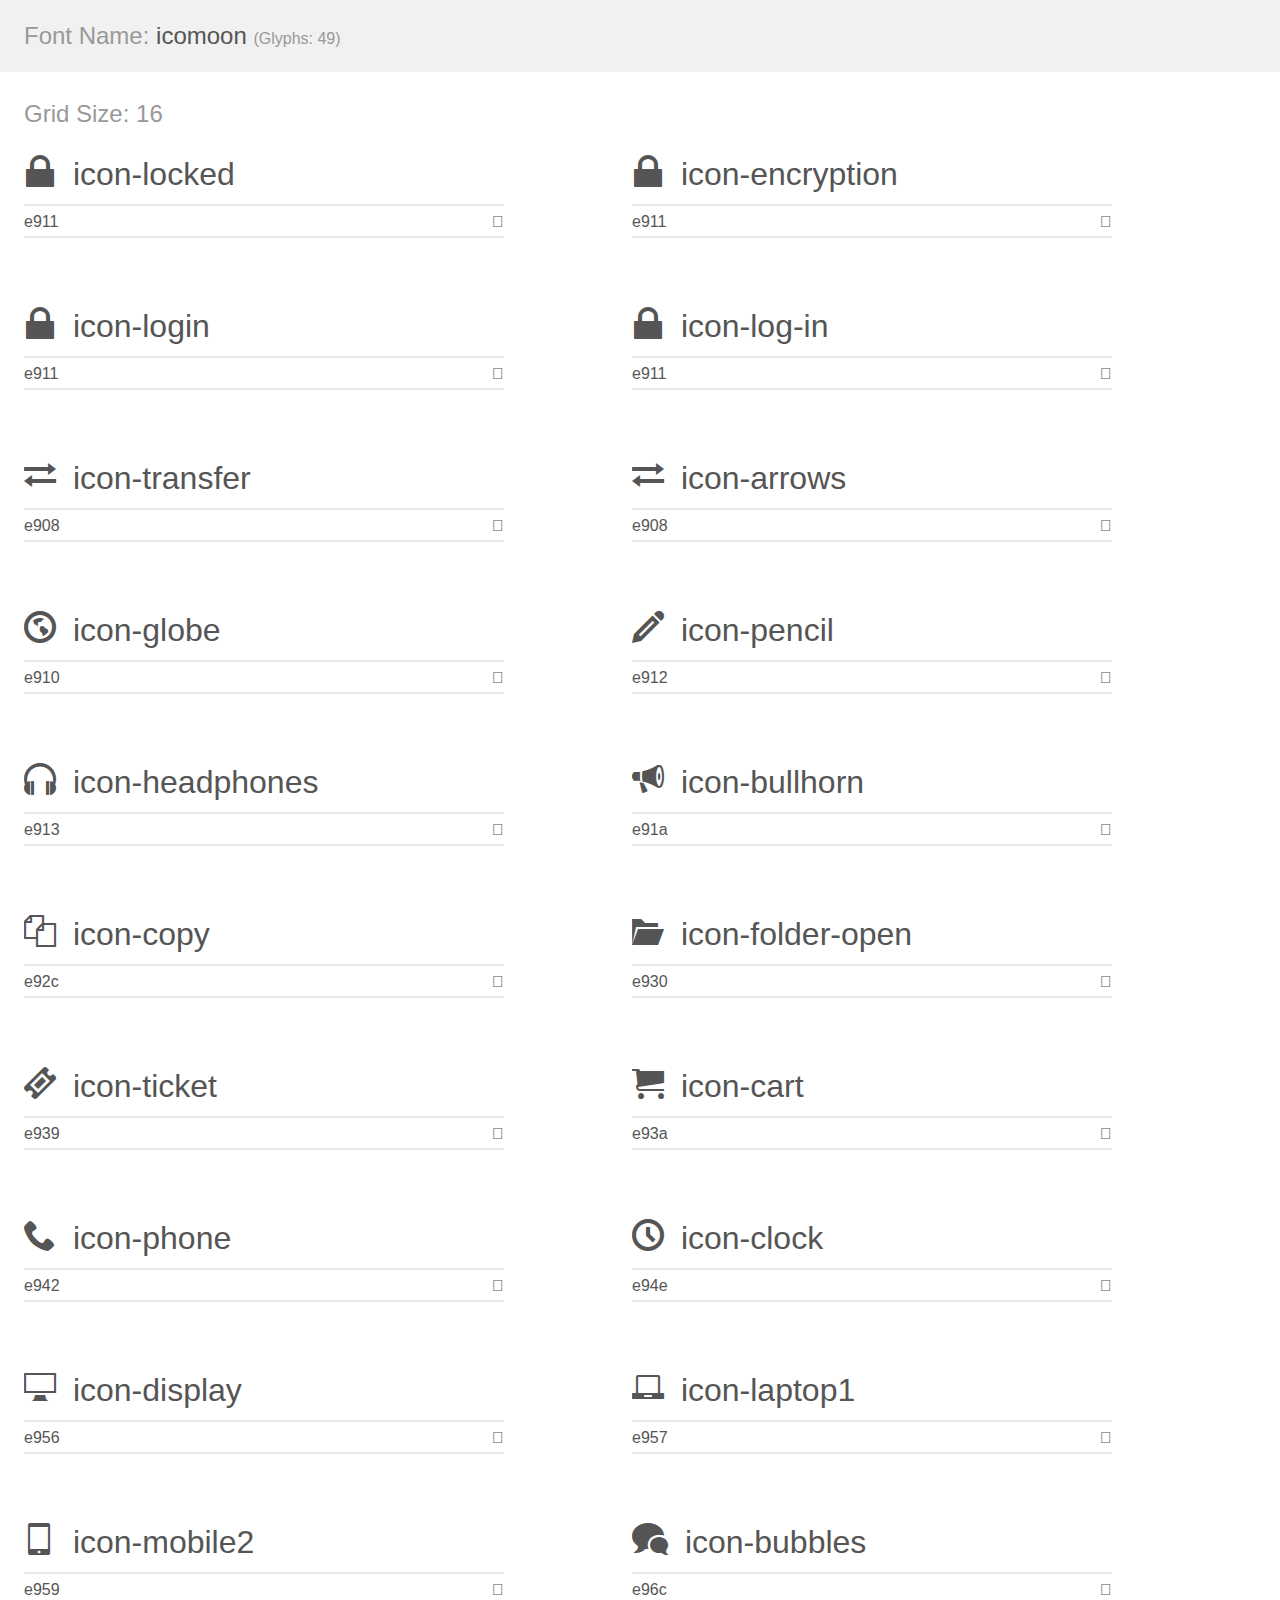
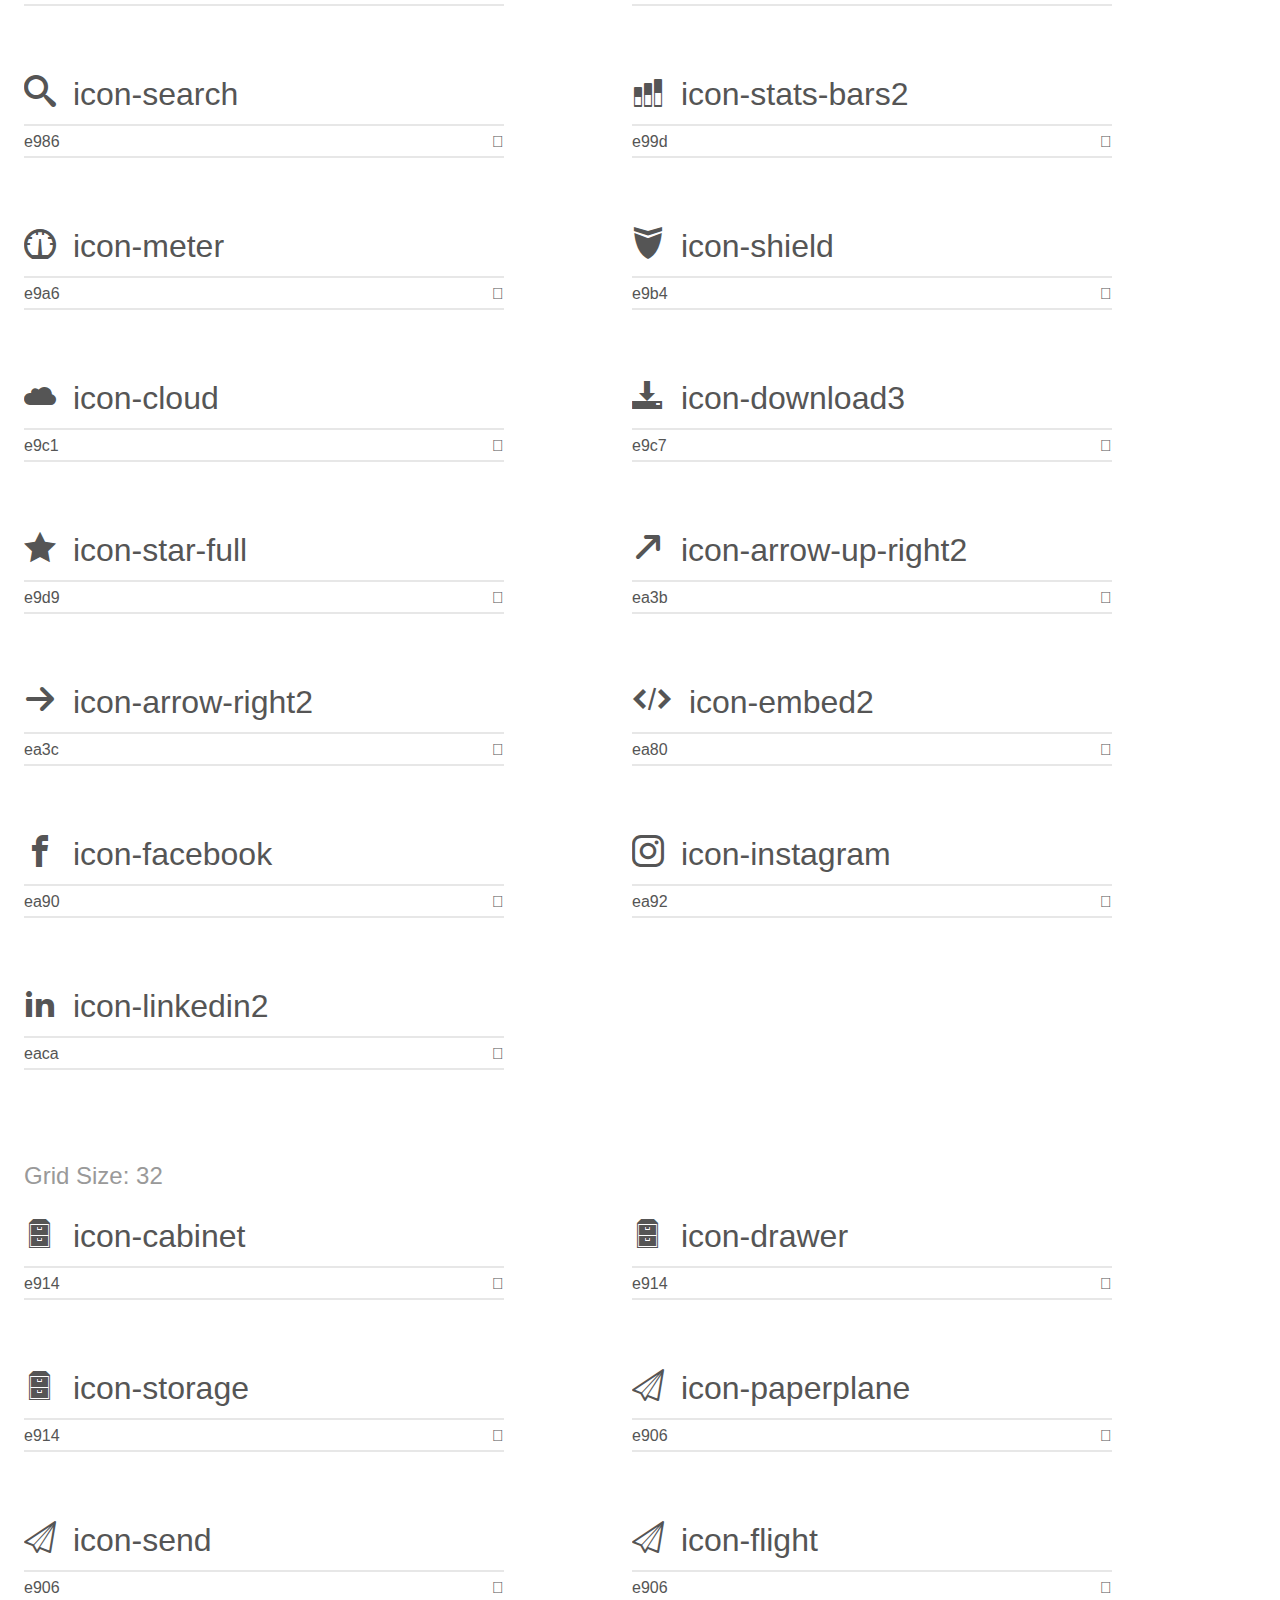
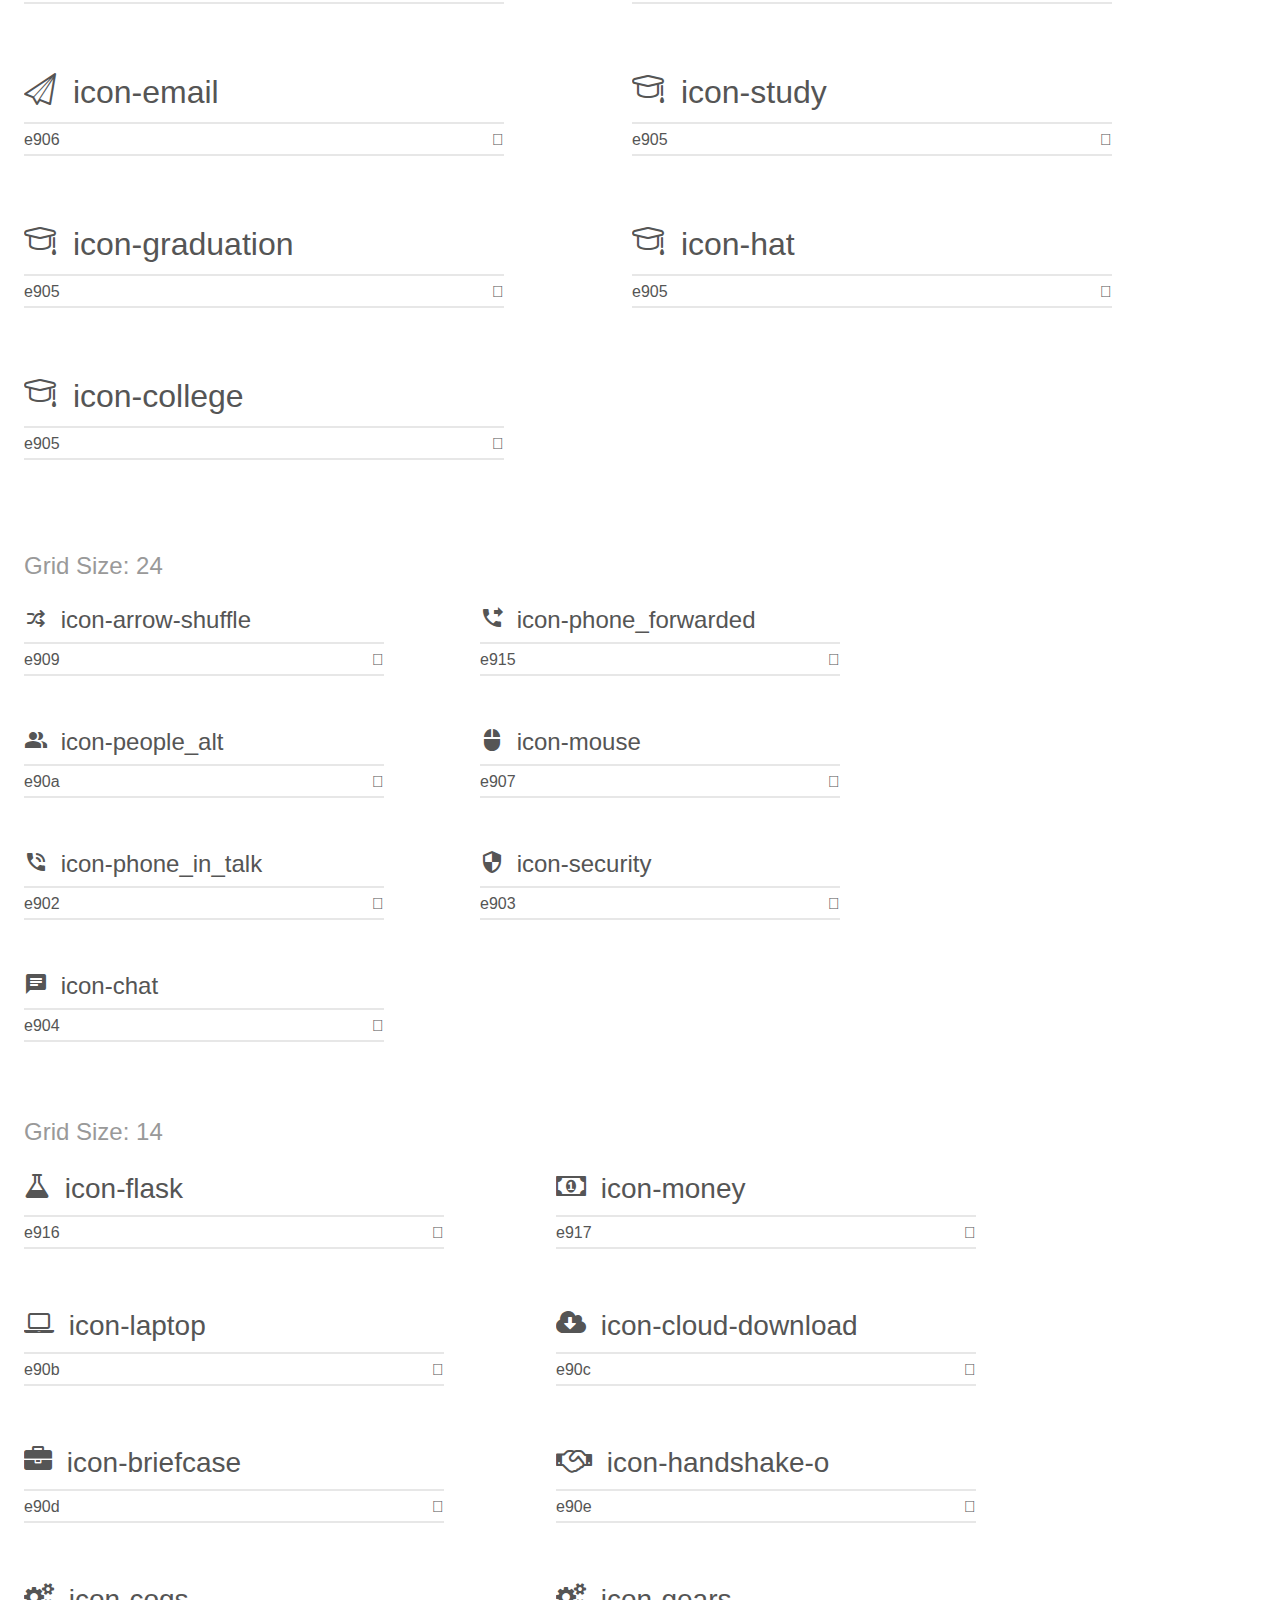
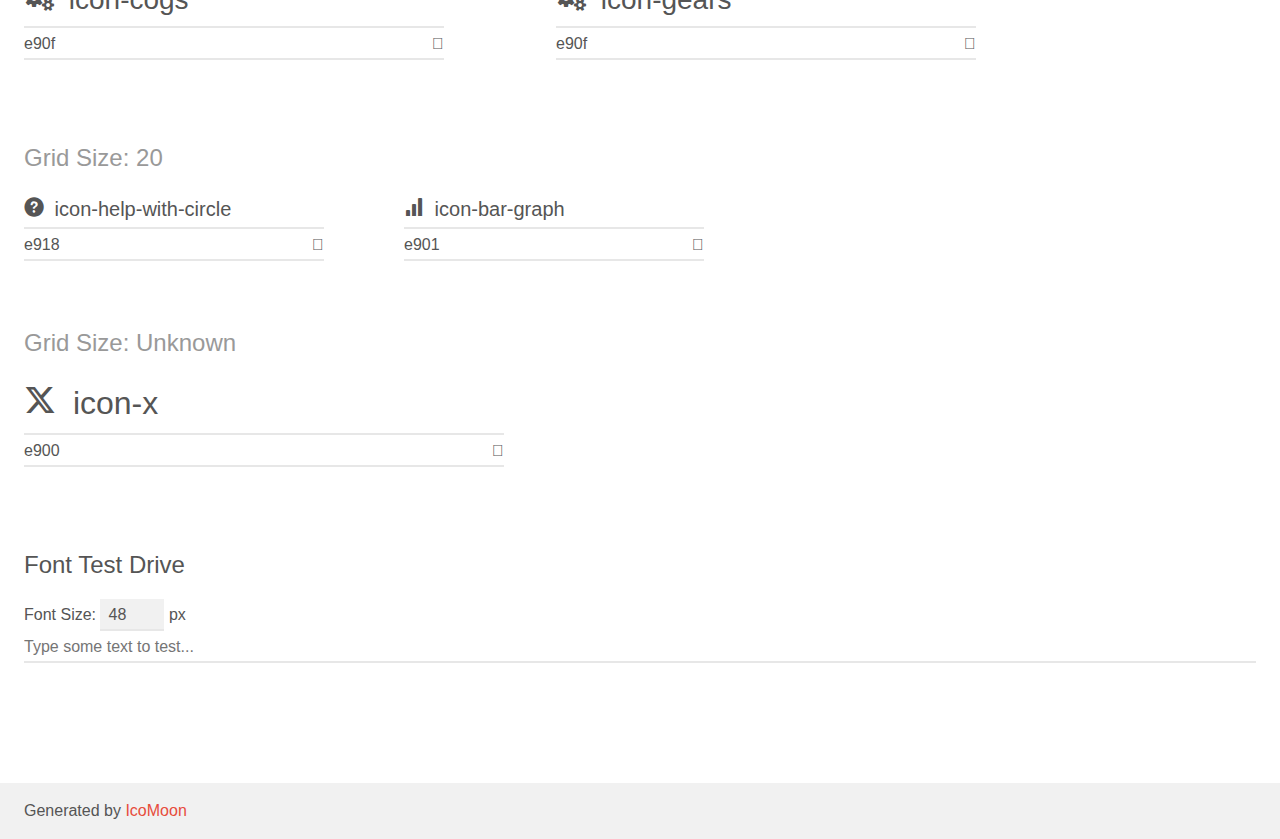
==== commit 0cde9e5b: "1st 30/9/24 10:24" ====
--- a/img/icomoon-main/demo.html
+++ b/img/icomoon-main/demo.html
@@ -9,12 +9,68 @@
     <link rel="stylesheet" href="style.css"></head>
 <body>
     <div class="bgc1 clearfix">
-        <h1 class="mhmm mvm"><span class="fgc1">Font Name:</span> icomoon <small class="fgc1">(Glyphs:&nbsp;34)</small></h1>
+        <h1 class="mhmm mvm"><span class="fgc1">Font Name:</span> icomoon <small class="fgc1">(Glyphs:&nbsp;49)</small></h1>
     </div>
     <div class="clearfix mhl ptl">
         <h1 class="mvm mtn fgc1">Grid Size: 16</h1>
         <div class="glyph fs1">
             <div class="clearfix bshadow0 pbs">
+                <span class="icon-locked"></span>
+                <span class="mls"> icon-locked</span>
+            </div>
+            <fieldset class="fs0 size1of1 clearfix hidden-false">
+                <input type="text" readonly value="e911" class="unit size1of2" />
+                <input type="text" maxlength="1" readonly value="&#xe911;" class="unitRight size1of2 talign-right" />
+            </fieldset>
+            <div class="fs0 bshadow0 clearfix hidden-true">
+                <span class="unit pvs fgc1">liga: </span>
+                <input type="text" readonly value="" class="liga unitRight" />
+            </div>
+        </div>
+        <div class="glyph fs1">
+            <div class="clearfix bshadow0 pbs">
+                <span class="icon-encryption"></span>
+                <span class="mls"> icon-encryption</span>
+            </div>
+            <fieldset class="fs0 size1of1 clearfix hidden-false">
+                <input type="text" readonly value="e911" class="unit size1of2" />
+                <input type="text" maxlength="1" readonly value="&#xe911;" class="unitRight size1of2 talign-right" />
+            </fieldset>
+            <div class="fs0 bshadow0 clearfix hidden-true">
+                <span class="unit pvs fgc1">liga: </span>
+                <input type="text" readonly value="" class="liga unitRight" />
+            </div>
+        </div>
+        <div class="glyph fs1">
+            <div class="clearfix bshadow0 pbs">
+                <span class="icon-login"></span>
+                <span class="mls"> icon-login</span>
+            </div>
+            <fieldset class="fs0 size1of1 clearfix hidden-false">
+                <input type="text" readonly value="e911" class="unit size1of2" />
+                <input type="text" maxlength="1" readonly value="&#xe911;" class="unitRight size1of2 talign-right" />
+            </fieldset>
+            <div class="fs0 bshadow0 clearfix hidden-true">
+                <span class="unit pvs fgc1">liga: </span>
+                <input type="text" readonly value="" class="liga unitRight" />
+            </div>
+        </div>
+        <div class="glyph fs1">
+            <div class="clearfix bshadow0 pbs">
+                <span class="icon-log-in"></span>
+                <span class="mls"> icon-log-in</span>
+            </div>
+            <fieldset class="fs0 size1of1 clearfix hidden-false">
+                <input type="text" readonly value="e911" class="unit size1of2" />
+                <input type="text" maxlength="1" readonly value="&#xe911;" class="unitRight size1of2 talign-right" />
+            </fieldset>
+            <div class="fs0 bshadow0 clearfix hidden-true">
+                <span class="unit pvs fgc1">liga: </span>
+                <input type="text" readonly value="" class="liga unitRight" />
+            </div>
+        </div>
+        <div class="glyph fs1">
+            <div class="clearfix bshadow0 pbs">
                 <span class="icon-transfer"></span>
                 <span class="mls"> icon-transfer</span>
             </div>
@@ -57,6 +113,62 @@
         </div>
         <div class="glyph fs1">
             <div class="clearfix bshadow0 pbs">
+                <span class="icon-pencil"></span>
+                <span class="mls"> icon-pencil</span>
+            </div>
+            <fieldset class="fs0 size1of1 clearfix hidden-false">
+                <input type="text" readonly value="e912" class="unit size1of2" />
+                <input type="text" maxlength="1" readonly value="&#xe912;" class="unitRight size1of2 talign-right" />
+            </fieldset>
+            <div class="fs0 bshadow0 clearfix hidden-true">
+                <span class="unit pvs fgc1">liga: </span>
+                <input type="text" readonly value="pencil, write" class="liga unitRight" />
+            </div>
+        </div>
+        <div class="glyph fs1">
+            <div class="clearfix bshadow0 pbs">
+                <span class="icon-headphones"></span>
+                <span class="mls"> icon-headphones</span>
+            </div>
+            <fieldset class="fs0 size1of1 clearfix hidden-false">
+                <input type="text" readonly value="e913" class="unit size1of2" />
+                <input type="text" maxlength="1" readonly value="&#xe913;" class="unitRight size1of2 talign-right" />
+            </fieldset>
+            <div class="fs0 bshadow0 clearfix hidden-true">
+                <span class="unit pvs fgc1">liga: </span>
+                <input type="text" readonly value="headphones, headset" class="liga unitRight" />
+            </div>
+        </div>
+        <div class="glyph fs1">
+            <div class="clearfix bshadow0 pbs">
+                <span class="icon-bullhorn"></span>
+                <span class="mls"> icon-bullhorn</span>
+            </div>
+            <fieldset class="fs0 size1of1 clearfix hidden-false">
+                <input type="text" readonly value="e91a" class="unit size1of2" />
+                <input type="text" maxlength="1" readonly value="&#xe91a;" class="unitRight size1of2 talign-right" />
+            </fieldset>
+            <div class="fs0 bshadow0 clearfix hidden-true">
+                <span class="unit pvs fgc1">liga: </span>
+                <input type="text" readonly value="bullhorn, megaphone" class="liga unitRight" />
+            </div>
+        </div>
+        <div class="glyph fs1">
+            <div class="clearfix bshadow0 pbs">
+                <span class="icon-copy"></span>
+                <span class="mls"> icon-copy</span>
+            </div>
+            <fieldset class="fs0 size1of1 clearfix hidden-false">
+                <input type="text" readonly value="e92c" class="unit size1of2" />
+                <input type="text" maxlength="1" readonly value="&#xe92c;" class="unitRight size1of2 talign-right" />
+            </fieldset>
+            <div class="fs0 bshadow0 clearfix hidden-true">
+                <span class="unit pvs fgc1">liga: </span>
+                <input type="text" readonly value="copy, duplicate" class="liga unitRight" />
+            </div>
+        </div>
+        <div class="glyph fs1">
+            <div class="clearfix bshadow0 pbs">
                 <span class="icon-folder-open"></span>
                 <span class="mls"> icon-folder-open</span>
             </div>
@@ -71,6 +183,34 @@
         </div>
         <div class="glyph fs1">
             <div class="clearfix bshadow0 pbs">
+                <span class="icon-ticket"></span>
+                <span class="mls"> icon-ticket</span>
+            </div>
+            <fieldset class="fs0 size1of1 clearfix hidden-false">
+                <input type="text" readonly value="e939" class="unit size1of2" />
+                <input type="text" maxlength="1" readonly value="&#xe939;" class="unitRight size1of2 talign-right" />
+            </fieldset>
+            <div class="fs0 bshadow0 clearfix hidden-true">
+                <span class="unit pvs fgc1">liga: </span>
+                <input type="text" readonly value="ticket, theater" class="liga unitRight" />
+            </div>
+        </div>
+        <div class="glyph fs1">
+            <div class="clearfix bshadow0 pbs">
+                <span class="icon-cart"></span>
+                <span class="mls"> icon-cart</span>
+            </div>
+            <fieldset class="fs0 size1of1 clearfix hidden-false">
+                <input type="text" readonly value="e93a" class="unit size1of2" />
+                <input type="text" maxlength="1" readonly value="&#xe93a;" class="unitRight size1of2 talign-right" />
+            </fieldset>
+            <div class="fs0 bshadow0 clearfix hidden-true">
+                <span class="unit pvs fgc1">liga: </span>
+                <input type="text" readonly value="cart, purchase" class="liga unitRight" />
+            </div>
+        </div>
+        <div class="glyph fs1">
+            <div class="clearfix bshadow0 pbs">
                 <span class="icon-phone"></span>
                 <span class="mls"> icon-phone</span>
             </div>
@@ -85,6 +225,20 @@
         </div>
         <div class="glyph fs1">
             <div class="clearfix bshadow0 pbs">
+                <span class="icon-clock"></span>
+                <span class="mls"> icon-clock</span>
+            </div>
+            <fieldset class="fs0 size1of1 clearfix hidden-false">
+                <input type="text" readonly value="e94e" class="unit size1of2" />
+                <input type="text" maxlength="1" readonly value="&#xe94e;" class="unitRight size1of2 talign-right" />
+            </fieldset>
+            <div class="fs0 bshadow0 clearfix hidden-true">
+                <span class="unit pvs fgc1">liga: </span>
+                <input type="text" readonly value="clock, time2" class="liga unitRight" />
+            </div>
+        </div>
+        <div class="glyph fs1">
+            <div class="clearfix bshadow0 pbs">
                 <span class="icon-display"></span>
                 <span class="mls"> icon-display</span>
             </div>
@@ -169,6 +323,20 @@
         </div>
         <div class="glyph fs1">
             <div class="clearfix bshadow0 pbs">
+                <span class="icon-meter"></span>
+                <span class="mls"> icon-meter</span>
+            </div>
+            <fieldset class="fs0 size1of1 clearfix hidden-false">
+                <input type="text" readonly value="e9a6" class="unit size1of2" />
+                <input type="text" maxlength="1" readonly value="&#xe9a6;" class="unitRight size1of2 talign-right" />
+            </fieldset>
+            <div class="fs0 bshadow0 clearfix hidden-true">
+                <span class="unit pvs fgc1">liga: </span>
+                <input type="text" readonly value="meter, gauge" class="liga unitRight" />
+            </div>
+        </div>
+        <div class="glyph fs1">
+            <div class="clearfix bshadow0 pbs">
                 <span class="icon-shield"></span>
                 <span class="mls"> icon-shield</span>
             </div>
@@ -225,6 +393,20 @@
         </div>
         <div class="glyph fs1">
             <div class="clearfix bshadow0 pbs">
+                <span class="icon-arrow-up-right2"></span>
+                <span class="mls"> icon-arrow-up-right2</span>
+            </div>
+            <fieldset class="fs0 size1of1 clearfix hidden-false">
+                <input type="text" readonly value="ea3b" class="unit size1of2" />
+                <input type="text" maxlength="1" readonly value="&#xea3b;" class="unitRight size1of2 talign-right" />
+            </fieldset>
+            <div class="fs0 bshadow0 clearfix hidden-true">
+                <span class="unit pvs fgc1">liga: </span>
+                <input type="text" readonly value="arrow-up-right2, up-right2" class="liga unitRight" />
+            </div>
+        </div>
+        <div class="glyph fs1">
+            <div class="clearfix bshadow0 pbs">
                 <span class="icon-arrow-right2"></span>
                 <span class="mls"> icon-arrow-right2</span>
             </div>
@@ -291,12 +473,169 @@
             <div class="fs0 bshadow0 clearfix hidden-true">
                 <span class="unit pvs fgc1">liga: </span>
                 <input type="text" readonly value="linkedin2, brand65" class="liga unitRight" />
+            </div>
+        </div>
+    </div>
+    <div class="clearfix mhl ptl">
+        <h1 class="mvm mtn fgc1">Grid Size: 32</h1>
+        <div class="glyph fs2">
+            <div class="clearfix bshadow0 pbs">
+                <span class="icon-cabinet"></span>
+                <span class="mls"> icon-cabinet</span>
+            </div>
+            <fieldset class="fs0 size1of1 clearfix hidden-false">
+                <input type="text" readonly value="e914" class="unit size1of2" />
+                <input type="text" maxlength="1" readonly value="&#xe914;" class="unitRight size1of2 talign-right" />
+            </fieldset>
+            <div class="fs0 bshadow0 clearfix hidden-true">
+                <span class="unit pvs fgc1">liga: </span>
+                <input type="text" readonly value="" class="liga unitRight" />
+            </div>
+        </div>
+        <div class="glyph fs2">
+            <div class="clearfix bshadow0 pbs">
+                <span class="icon-drawer"></span>
+                <span class="mls"> icon-drawer</span>
+            </div>
+            <fieldset class="fs0 size1of1 clearfix hidden-false">
+                <input type="text" readonly value="e914" class="unit size1of2" />
+                <input type="text" maxlength="1" readonly value="&#xe914;" class="unitRight size1of2 talign-right" />
+            </fieldset>
+            <div class="fs0 bshadow0 clearfix hidden-true">
+                <span class="unit pvs fgc1">liga: </span>
+                <input type="text" readonly value="" class="liga unitRight" />
+            </div>
+        </div>
+        <div class="glyph fs2">
+            <div class="clearfix bshadow0 pbs">
+                <span class="icon-storage"></span>
+                <span class="mls"> icon-storage</span>
+            </div>
+            <fieldset class="fs0 size1of1 clearfix hidden-false">
+                <input type="text" readonly value="e914" class="unit size1of2" />
+                <input type="text" maxlength="1" readonly value="&#xe914;" class="unitRight size1of2 talign-right" />
+            </fieldset>
+            <div class="fs0 bshadow0 clearfix hidden-true">
+                <span class="unit pvs fgc1">liga: </span>
+                <input type="text" readonly value="" class="liga unitRight" />
+            </div>
+        </div>
+        <div class="glyph fs2">
+            <div class="clearfix bshadow0 pbs">
+                <span class="icon-paperplane"></span>
+                <span class="mls"> icon-paperplane</span>
+            </div>
+            <fieldset class="fs0 size1of1 clearfix hidden-false">
+                <input type="text" readonly value="e906" class="unit size1of2" />
+                <input type="text" maxlength="1" readonly value="&#xe906;" class="unitRight size1of2 talign-right" />
+            </fieldset>
+            <div class="fs0 bshadow0 clearfix hidden-true">
+                <span class="unit pvs fgc1">liga: </span>
+                <input type="text" readonly value="" class="liga unitRight" />
+            </div>
+        </div>
+        <div class="glyph fs2">
+            <div class="clearfix bshadow0 pbs">
+                <span class="icon-send"></span>
+                <span class="mls"> icon-send</span>
+            </div>
+            <fieldset class="fs0 size1of1 clearfix hidden-false">
+                <input type="text" readonly value="e906" class="unit size1of2" />
+                <input type="text" maxlength="1" readonly value="&#xe906;" class="unitRight size1of2 talign-right" />
+            </fieldset>
+            <div class="fs0 bshadow0 clearfix hidden-true">
+                <span class="unit pvs fgc1">liga: </span>
+                <input type="text" readonly value="" class="liga unitRight" />
+            </div>
+        </div>
+        <div class="glyph fs2">
+            <div class="clearfix bshadow0 pbs">
+                <span class="icon-flight"></span>
+                <span class="mls"> icon-flight</span>
+            </div>
+            <fieldset class="fs0 size1of1 clearfix hidden-false">
+                <input type="text" readonly value="e906" class="unit size1of2" />
+                <input type="text" maxlength="1" readonly value="&#xe906;" class="unitRight size1of2 talign-right" />
+            </fieldset>
+            <div class="fs0 bshadow0 clearfix hidden-true">
+                <span class="unit pvs fgc1">liga: </span>
+                <input type="text" readonly value="" class="liga unitRight" />
+            </div>
+        </div>
+        <div class="glyph fs2">
+            <div class="clearfix bshadow0 pbs">
+                <span class="icon-email"></span>
+                <span class="mls"> icon-email</span>
+            </div>
+            <fieldset class="fs0 size1of1 clearfix hidden-false">
+                <input type="text" readonly value="e906" class="unit size1of2" />
+                <input type="text" maxlength="1" readonly value="&#xe906;" class="unitRight size1of2 talign-right" />
+            </fieldset>
+            <div class="fs0 bshadow0 clearfix hidden-true">
+                <span class="unit pvs fgc1">liga: </span>
+                <input type="text" readonly value="" class="liga unitRight" />
+            </div>
+        </div>
+        <div class="glyph fs2">
+            <div class="clearfix bshadow0 pbs">
+                <span class="icon-study"></span>
+                <span class="mls"> icon-study</span>
+            </div>
+            <fieldset class="fs0 size1of1 clearfix hidden-false">
+                <input type="text" readonly value="e905" class="unit size1of2" />
+                <input type="text" maxlength="1" readonly value="&#xe905;" class="unitRight size1of2 talign-right" />
+            </fieldset>
+            <div class="fs0 bshadow0 clearfix hidden-true">
+                <span class="unit pvs fgc1">liga: </span>
+                <input type="text" readonly value="" class="liga unitRight" />
+            </div>
+        </div>
+        <div class="glyph fs2">
+            <div class="clearfix bshadow0 pbs">
+                <span class="icon-graduation"></span>
+                <span class="mls"> icon-graduation</span>
+            </div>
+            <fieldset class="fs0 size1of1 clearfix hidden-false">
+                <input type="text" readonly value="e905" class="unit size1of2" />
+                <input type="text" maxlength="1" readonly value="&#xe905;" class="unitRight size1of2 talign-right" />
+            </fieldset>
+            <div class="fs0 bshadow0 clearfix hidden-true">
+                <span class="unit pvs fgc1">liga: </span>
+                <input type="text" readonly value="" class="liga unitRight" />
+            </div>
+        </div>
+        <div class="glyph fs2">
+            <div class="clearfix bshadow0 pbs">
+                <span class="icon-hat"></span>
+                <span class="mls"> icon-hat</span>
+            </div>
+            <fieldset class="fs0 size1of1 clearfix hidden-false">
+                <input type="text" readonly value="e905" class="unit size1of2" />
+                <input type="text" maxlength="1" readonly value="&#xe905;" class="unitRight size1of2 talign-right" />
+            </fieldset>
+            <div class="fs0 bshadow0 clearfix hidden-true">
+                <span class="unit pvs fgc1">liga: </span>
+                <input type="text" readonly value="" class="liga unitRight" />
+            </div>
+        </div>
+        <div class="glyph fs2">
+            <div class="clearfix bshadow0 pbs">
+                <span class="icon-college"></span>
+                <span class="mls"> icon-college</span>
+            </div>
+            <fieldset class="fs0 size1of1 clearfix hidden-false">
+                <input type="text" readonly value="e905" class="unit size1of2" />
+                <input type="text" maxlength="1" readonly value="&#xe905;" class="unitRight size1of2 talign-right" />
+            </fieldset>
+            <div class="fs0 bshadow0 clearfix hidden-true">
+                <span class="unit pvs fgc1">liga: </span>
+                <input type="text" readonly value="" class="liga unitRight" />
             </div>
         </div>
     </div>
     <div class="clearfix mhl ptl">
         <h1 class="mvm mtn fgc1">Grid Size: 24</h1>
-        <div class="glyph fs2">
+        <div class="glyph fs3">
             <div class="clearfix bshadow0 pbs">
                 <span class="icon-arrow-shuffle"></span>
                 <span class="mls"> icon-arrow-shuffle</span>
@@ -310,7 +649,21 @@
                 <input type="text" readonly value="" class="liga unitRight" />
             </div>
         </div>
-        <div class="glyph fs2">
+        <div class="glyph fs3">
+            <div class="clearfix bshadow0 pbs">
+                <span class="icon-phone_forwarded"></span>
+                <span class="mls"> icon-phone_forwarded</span>
+            </div>
+            <fieldset class="fs0 size1of1 clearfix hidden-false">
+                <input type="text" readonly value="e915" class="unit size1of2" />
+                <input type="text" maxlength="1" readonly value="&#xe915;" class="unitRight size1of2 talign-right" />
+            </fieldset>
+            <div class="fs0 bshadow0 clearfix hidden-true">
+                <span class="unit pvs fgc1">liga: </span>
+                <input type="text" readonly value="" class="liga unitRight" />
+            </div>
+        </div>
+        <div class="glyph fs3">
             <div class="clearfix bshadow0 pbs">
                 <span class="icon-people_alt"></span>
                 <span class="mls"> icon-people_alt</span>
@@ -324,7 +677,7 @@
                 <input type="text" readonly value="" class="liga unitRight" />
             </div>
         </div>
-        <div class="glyph fs2">
+        <div class="glyph fs3">
             <div class="clearfix bshadow0 pbs">
                 <span class="icon-mouse"></span>
                 <span class="mls"> icon-mouse</span>
@@ -338,7 +691,7 @@
                 <input type="text" readonly value="" class="liga unitRight" />
             </div>
         </div>
-        <div class="glyph fs2">
+        <div class="glyph fs3">
             <div class="clearfix bshadow0 pbs">
                 <span class="icon-phone_in_talk"></span>
                 <span class="mls"> icon-phone_in_talk</span>
@@ -352,7 +705,7 @@
                 <input type="text" readonly value="" class="liga unitRight" />
             </div>
         </div>
-        <div class="glyph fs2">
+        <div class="glyph fs3">
             <div class="clearfix bshadow0 pbs">
                 <span class="icon-security"></span>
                 <span class="mls"> icon-security</span>
@@ -366,7 +719,7 @@
                 <input type="text" readonly value="" class="liga unitRight" />
             </div>
         </div>
-        <div class="glyph fs2">
+        <div class="glyph fs3">
             <div class="clearfix bshadow0 pbs">
                 <span class="icon-chat"></span>
                 <span class="mls"> icon-chat</span>
@@ -383,7 +736,35 @@
     </div>
     <div class="clearfix mhl ptl">
         <h1 class="mvm mtn fgc1">Grid Size: 14</h1>
-        <div class="glyph fs3">
+        <div class="glyph fs4">
+            <div class="clearfix bshadow0 pbs">
+                <span class="icon-flask"></span>
+                <span class="mls"> icon-flask</span>
+            </div>
+            <fieldset class="fs0 size1of1 clearfix hidden-false">
+                <input type="text" readonly value="e916" class="unit size1of2" />
+                <input type="text" maxlength="1" readonly value="&#xe916;" class="unitRight size1of2 talign-right" />
+            </fieldset>
+            <div class="fs0 bshadow0 clearfix hidden-true">
+                <span class="unit pvs fgc1">liga: </span>
+                <input type="text" readonly value="" class="liga unitRight" />
+            </div>
+        </div>
+        <div class="glyph fs4">
+            <div class="clearfix bshadow0 pbs">
+                <span class="icon-money"></span>
+                <span class="mls"> icon-money</span>
+            </div>
+            <fieldset class="fs0 size1of1 clearfix hidden-false">
+                <input type="text" readonly value="e917" class="unit size1of2" />
+                <input type="text" maxlength="1" readonly value="&#xe917;" class="unitRight size1of2 talign-right" />
+            </fieldset>
+            <div class="fs0 bshadow0 clearfix hidden-true">
+                <span class="unit pvs fgc1">liga: </span>
+                <input type="text" readonly value="" class="liga unitRight" />
+            </div>
+        </div>
+        <div class="glyph fs4">
             <div class="clearfix bshadow0 pbs">
                 <span class="icon-laptop"></span>
                 <span class="mls"> icon-laptop</span>
@@ -397,7 +778,7 @@
                 <input type="text" readonly value="" class="liga unitRight" />
             </div>
         </div>
-        <div class="glyph fs3">
+        <div class="glyph fs4">
             <div class="clearfix bshadow0 pbs">
                 <span class="icon-cloud-download"></span>
                 <span class="mls"> icon-cloud-download</span>
@@ -411,7 +792,7 @@
                 <input type="text" readonly value="" class="liga unitRight" />
             </div>
         </div>
-        <div class="glyph fs3">
+        <div class="glyph fs4">
             <div class="clearfix bshadow0 pbs">
                 <span class="icon-briefcase"></span>
                 <span class="mls"> icon-briefcase</span>
@@ -425,7 +806,7 @@
                 <input type="text" readonly value="" class="liga unitRight" />
             </div>
         </div>
-        <div class="glyph fs3">
+        <div class="glyph fs4">
             <div class="clearfix bshadow0 pbs">
                 <span class="icon-handshake-o"></span>
                 <span class="mls"> icon-handshake-o</span>
@@ -439,7 +820,7 @@
                 <input type="text" readonly value="" class="liga unitRight" />
             </div>
         </div>
-        <div class="glyph fs3">
+        <div class="glyph fs4">
             <div class="clearfix bshadow0 pbs">
                 <span class="icon-cogs"></span>
                 <span class="mls"> icon-cogs</span>
@@ -453,7 +834,7 @@
                 <input type="text" readonly value="" class="liga unitRight" />
             </div>
         </div>
-        <div class="glyph fs3">
+        <div class="glyph fs4">
             <div class="clearfix bshadow0 pbs">
                 <span class="icon-gears"></span>
                 <span class="mls"> icon-gears</span>
@@ -470,7 +851,21 @@
     </div>
     <div class="clearfix mhl ptl">
         <h1 class="mvm mtn fgc1">Grid Size: 20</h1>
-        <div class="glyph fs4">
+        <div class="glyph fs5">
+            <div class="clearfix bshadow0 pbs">
+                <span class="icon-help-with-circle"></span>
+                <span class="mls"> icon-help-with-circle</span>
+            </div>
+            <fieldset class="fs0 size1of1 clearfix hidden-false">
+                <input type="text" readonly value="e918" class="unit size1of2" />
+                <input type="text" maxlength="1" readonly value="&#xe918;" class="unitRight size1of2 talign-right" />
+            </fieldset>
+            <div class="fs0 bshadow0 clearfix hidden-true">
+                <span class="unit pvs fgc1">liga: </span>
+                <input type="text" readonly value="" class="liga unitRight" />
+            </div>
+        </div>
+        <div class="glyph fs5">
             <div class="clearfix bshadow0 pbs">
                 <span class="icon-bar-graph"></span>
                 <span class="mls"> icon-bar-graph</span>
@@ -478,121 +873,6 @@
             <fieldset class="fs0 size1of1 clearfix hidden-false">
                 <input type="text" readonly value="e901" class="unit size1of2" />
                 <input type="text" maxlength="1" readonly value="&#xe901;" class="unitRight size1of2 talign-right" />
-            </fieldset>
-            <div class="fs0 bshadow0 clearfix hidden-true">
-                <span class="unit pvs fgc1">liga: </span>
-                <input type="text" readonly value="" class="liga unitRight" />
-            </div>
-        </div>
-    </div>
-    <div class="clearfix mhl ptl">
-        <h1 class="mvm mtn fgc1">Grid Size: 32</h1>
-        <div class="glyph fs5">
-            <div class="clearfix bshadow0 pbs">
-                <span class="icon-paperplane"></span>
-                <span class="mls"> icon-paperplane</span>
-            </div>
-            <fieldset class="fs0 size1of1 clearfix hidden-false">
-                <input type="text" readonly value="e906" class="unit size1of2" />
-                <input type="text" maxlength="1" readonly value="&#xe906;" class="unitRight size1of2 talign-right" />
-            </fieldset>
-            <div class="fs0 bshadow0 clearfix hidden-true">
-                <span class="unit pvs fgc1">liga: </span>
-                <input type="text" readonly value="" class="liga unitRight" />
-            </div>
-        </div>
-        <div class="glyph fs5">
-            <div class="clearfix bshadow0 pbs">
-                <span class="icon-send"></span>
-                <span class="mls"> icon-send</span>
-            </div>
-            <fieldset class="fs0 size1of1 clearfix hidden-false">
-                <input type="text" readonly value="e906" class="unit size1of2" />
-                <input type="text" maxlength="1" readonly value="&#xe906;" class="unitRight size1of2 talign-right" />
-            </fieldset>
-            <div class="fs0 bshadow0 clearfix hidden-true">
-                <span class="unit pvs fgc1">liga: </span>
-                <input type="text" readonly value="" class="liga unitRight" />
-            </div>
-        </div>
-        <div class="glyph fs5">
-            <div class="clearfix bshadow0 pbs">
-                <span class="icon-flight"></span>
-                <span class="mls"> icon-flight</span>
-            </div>
-            <fieldset class="fs0 size1of1 clearfix hidden-false">
-                <input type="text" readonly value="e906" class="unit size1of2" />
-                <input type="text" maxlength="1" readonly value="&#xe906;" class="unitRight size1of2 talign-right" />
-            </fieldset>
-            <div class="fs0 bshadow0 clearfix hidden-true">
-                <span class="unit pvs fgc1">liga: </span>
-                <input type="text" readonly value="" class="liga unitRight" />
-            </div>
-        </div>
-        <div class="glyph fs5">
-            <div class="clearfix bshadow0 pbs">
-                <span class="icon-email"></span>
-                <span class="mls"> icon-email</span>
-            </div>
-            <fieldset class="fs0 size1of1 clearfix hidden-false">
-                <input type="text" readonly value="e906" class="unit size1of2" />
-                <input type="text" maxlength="1" readonly value="&#xe906;" class="unitRight size1of2 talign-right" />
-            </fieldset>
-            <div class="fs0 bshadow0 clearfix hidden-true">
-                <span class="unit pvs fgc1">liga: </span>
-                <input type="text" readonly value="" class="liga unitRight" />
-            </div>
-        </div>
-        <div class="glyph fs5">
-            <div class="clearfix bshadow0 pbs">
-                <span class="icon-study"></span>
-                <span class="mls"> icon-study</span>
-            </div>
-            <fieldset class="fs0 size1of1 clearfix hidden-false">
-                <input type="text" readonly value="e905" class="unit size1of2" />
-                <input type="text" maxlength="1" readonly value="&#xe905;" class="unitRight size1of2 talign-right" />
-            </fieldset>
-            <div class="fs0 bshadow0 clearfix hidden-true">
-                <span class="unit pvs fgc1">liga: </span>
-                <input type="text" readonly value="" class="liga unitRight" />
-            </div>
-        </div>
-        <div class="glyph fs5">
-            <div class="clearfix bshadow0 pbs">
-                <span class="icon-graduation"></span>
-                <span class="mls"> icon-graduation</span>
-            </div>
-            <fieldset class="fs0 size1of1 clearfix hidden-false">
-                <input type="text" readonly value="e905" class="unit size1of2" />
-                <input type="text" maxlength="1" readonly value="&#xe905;" class="unitRight size1of2 talign-right" />
-            </fieldset>
-            <div class="fs0 bshadow0 clearfix hidden-true">
-                <span class="unit pvs fgc1">liga: </span>
-                <input type="text" readonly value="" class="liga unitRight" />
-            </div>
-        </div>
-        <div class="glyph fs5">
-            <div class="clearfix bshadow0 pbs">
-                <span class="icon-hat"></span>
-                <span class="mls"> icon-hat</span>
-            </div>
-            <fieldset class="fs0 size1of1 clearfix hidden-false">
-                <input type="text" readonly value="e905" class="unit size1of2" />
-                <input type="text" maxlength="1" readonly value="&#xe905;" class="unitRight size1of2 talign-right" />
-            </fieldset>
-            <div class="fs0 bshadow0 clearfix hidden-true">
-                <span class="unit pvs fgc1">liga: </span>
-                <input type="text" readonly value="" class="liga unitRight" />
-            </div>
-        </div>
-        <div class="glyph fs5">
-            <div class="clearfix bshadow0 pbs">
-                <span class="icon-college"></span>
-                <span class="mls"> icon-college</span>
-            </div>
-            <fieldset class="fs0 size1of1 clearfix hidden-false">
-                <input type="text" readonly value="e905" class="unit size1of2" />
-                <input type="text" maxlength="1" readonly value="&#xe905;" class="unitRight size1of2 talign-right" />
             </fieldset>
             <div class="fs0 bshadow0 clearfix hidden-true">
                 <span class="unit pvs fgc1">liga: </span>
--- a/img/icomoon-main/demo-files/demo.css
+++ b/img/icomoon-main/demo-files/demo.css
@@ -150,16 +150,16 @@
   font-size: 32px;
 }
 .fs2 {
+  font-size: 32px;
+}
+.fs3 {
   font-size: 24px;
 }
-.fs3 {
+.fs4 {
   font-size: 28px;
 }
-.fs4 {
+.fs5 {
   font-size: 20px;
-}
-.fs5 {
-  font-size: 32px;
 }
 .fs6 {
   font-size: 32px;
--- a/img/icomoon-main/style.css
+++ b/img/icomoon-main/style.css
@@ -1,10 +1,10 @@
 @font-face {
   font-family: 'icomoon';
-  src:  url('fonts/icomoon.eot?9lmxqo');
-  src:  url('fonts/icomoon.eot?9lmxqo#iefix') format('embedded-opentype'),
-    url('fonts/icomoon.ttf?9lmxqo') format('truetype'),
-    url('fonts/icomoon.woff?9lmxqo') format('woff'),
-    url('fonts/icomoon.svg?9lmxqo#icomoon') format('svg');
+  src:  url('fonts/icomoon.eot?ok5g0i');
+  src:  url('fonts/icomoon.eot?ok5g0i#iefix') format('embedded-opentype'),
+    url('fonts/icomoon.ttf?ok5g0i') format('truetype'),
+    url('fonts/icomoon.woff?ok5g0i') format('woff'),
+    url('fonts/icomoon.svg?ok5g0i#icomoon') format('svg');
   font-weight: normal;
   font-style: normal;
   font-display: block;
@@ -25,6 +25,18 @@
   -moz-osx-font-smoothing: grayscale;
 }
 
+.icon-locked:before {
+  content: "\e911";
+}
+.icon-encryption:before {
+  content: "\e911";
+}
+.icon-login:before {
+  content: "\e911";
+}
+.icon-log-in:before {
+  content: "\e911";
+}
 .icon-transfer:before {
   content: "\e908";
 }
@@ -34,12 +46,33 @@
 .icon-globe:before {
   content: "\e910";
 }
+.icon-pencil:before {
+  content: "\e912";
+}
+.icon-headphones:before {
+  content: "\e913";
+}
+.icon-bullhorn:before {
+  content: "\e91a";
+}
+.icon-copy:before {
+  content: "\e92c";
+}
 .icon-folder-open:before {
   content: "\e930";
 }
+.icon-ticket:before {
+  content: "\e939";
+}
+.icon-cart:before {
+  content: "\e93a";
+}
 .icon-phone:before {
   content: "\e942";
 }
+.icon-clock:before {
+  content: "\e94e";
+}
 .icon-display:before {
   content: "\e956";
 }
@@ -58,6 +91,9 @@
 .icon-stats-bars2:before {
   content: "\e99d";
 }
+.icon-meter:before {
+  content: "\e9a6";
+}
 .icon-shield:before {
   content: "\e9b4";
 }
@@ -70,6 +106,9 @@
 .icon-star-full:before {
   content: "\e9d9";
 }
+.icon-arrow-up-right2:before {
+  content: "\ea3b";
+}
 .icon-arrow-right2:before {
   content: "\ea3c";
 }
@@ -85,9 +124,45 @@
 .icon-linkedin2:before {
   content: "\eaca";
 }
+.icon-cabinet:before {
+  content: "\e914";
+}
+.icon-drawer:before {
+  content: "\e914";
+}
+.icon-storage:before {
+  content: "\e914";
+}
+.icon-paperplane:before {
+  content: "\e906";
+}
+.icon-send:before {
+  content: "\e906";
+}
+.icon-flight:before {
+  content: "\e906";
+}
+.icon-email:before {
+  content: "\e906";
+}
+.icon-study:before {
+  content: "\e905";
+}
+.icon-graduation:before {
+  content: "\e905";
+}
+.icon-hat:before {
+  content: "\e905";
+}
+.icon-college:before {
+  content: "\e905";
+}
 .icon-arrow-shuffle:before {
   content: "\e909";
 }
+.icon-phone_forwarded:before {
+  content: "\e915";
+}
 .icon-people_alt:before {
   content: "\e90a";
 }
@@ -103,6 +178,12 @@
 .icon-chat:before {
   content: "\e904";
 }
+.icon-flask:before {
+  content: "\e916";
+}
+.icon-money:before {
+  content: "\e917";
+}
 .icon-laptop:before {
   content: "\e90b";
 }
@@ -121,33 +202,12 @@
 .icon-gears:before {
   content: "\e90f";
 }
+.icon-help-with-circle:before {
+  content: "\e918";
+}
 .icon-bar-graph:before {
   content: "\e901";
 }
-.icon-paperplane:before {
-  content: "\e906";
-}
-.icon-send:before {
-  content: "\e906";
-}
-.icon-flight:before {
-  content: "\e906";
-}
-.icon-email:before {
-  content: "\e906";
-}
-.icon-study:before {
-  content: "\e905";
-}
-.icon-graduation:before {
-  content: "\e905";
-}
-.icon-hat:before {
-  content: "\e905";
-}
-.icon-college:before {
-  content: "\e905";
-}
 .icon-x:before {
   content: "\e900";
 }
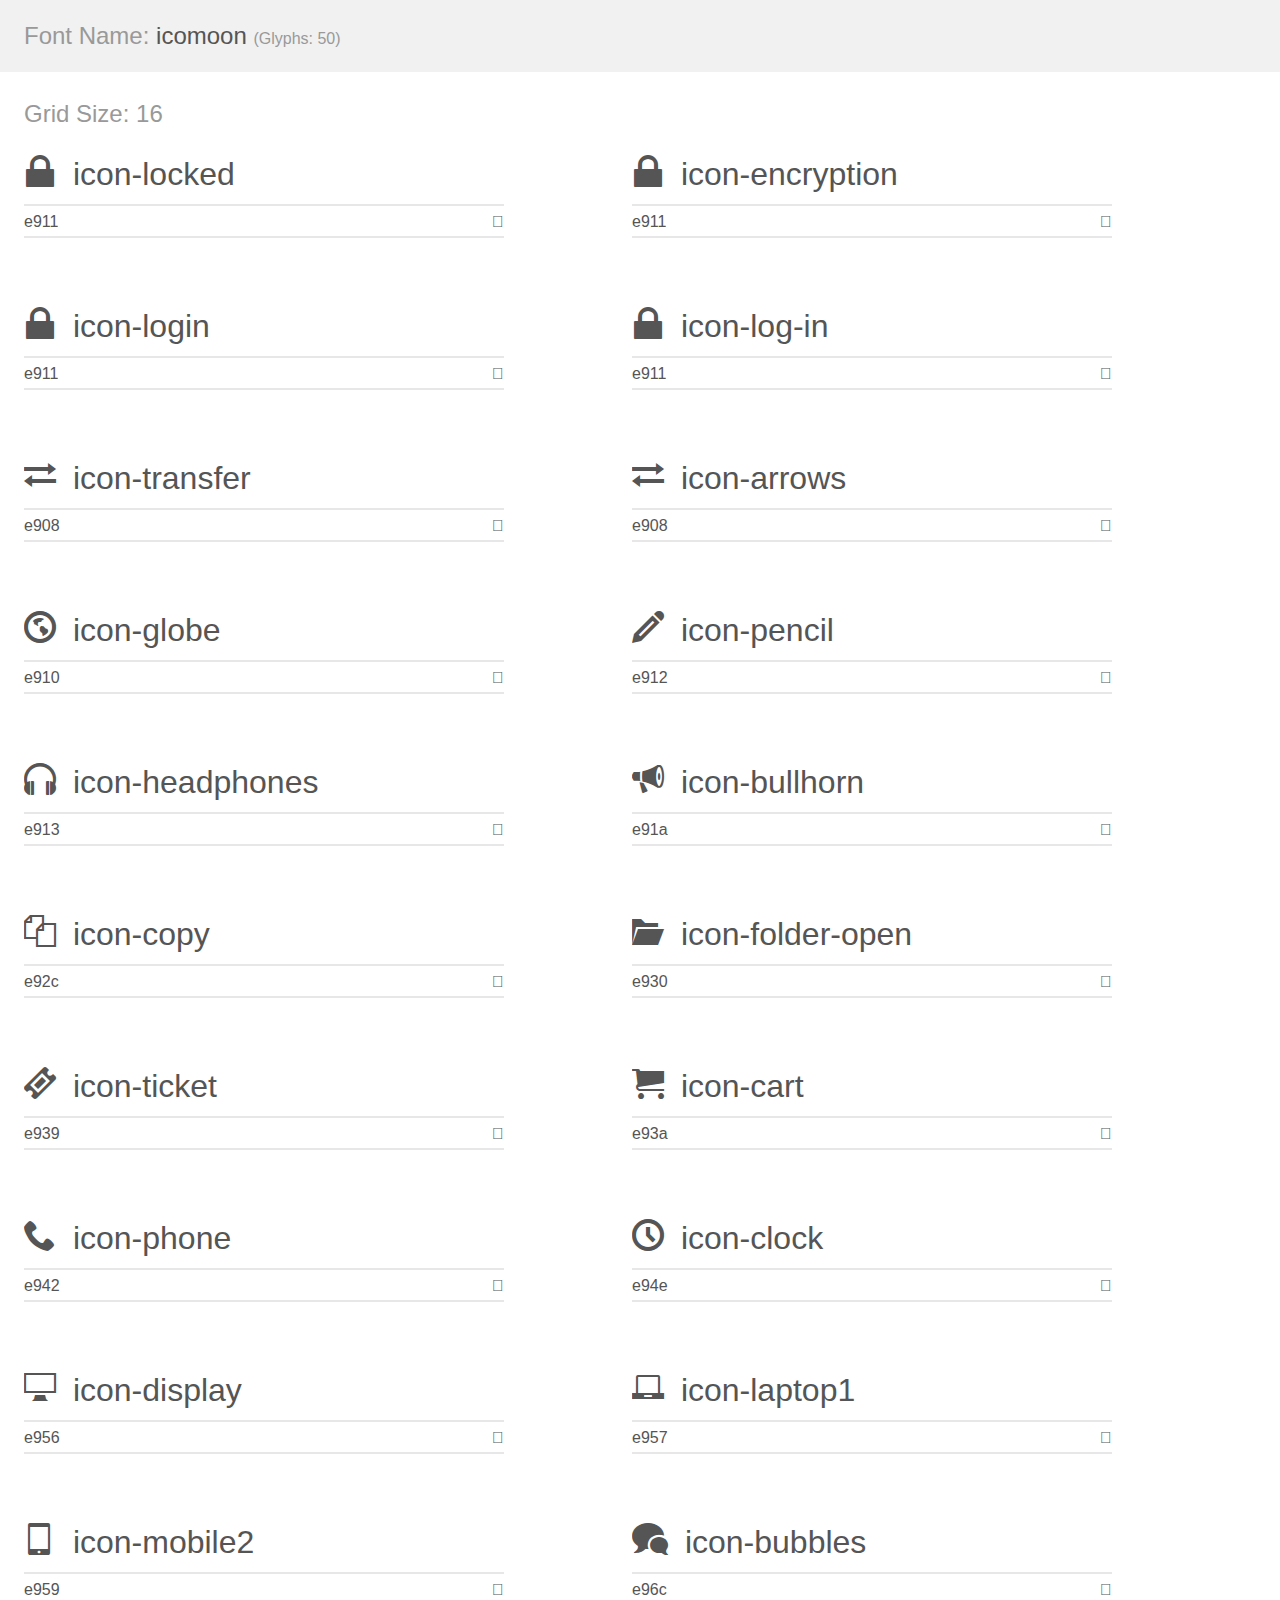
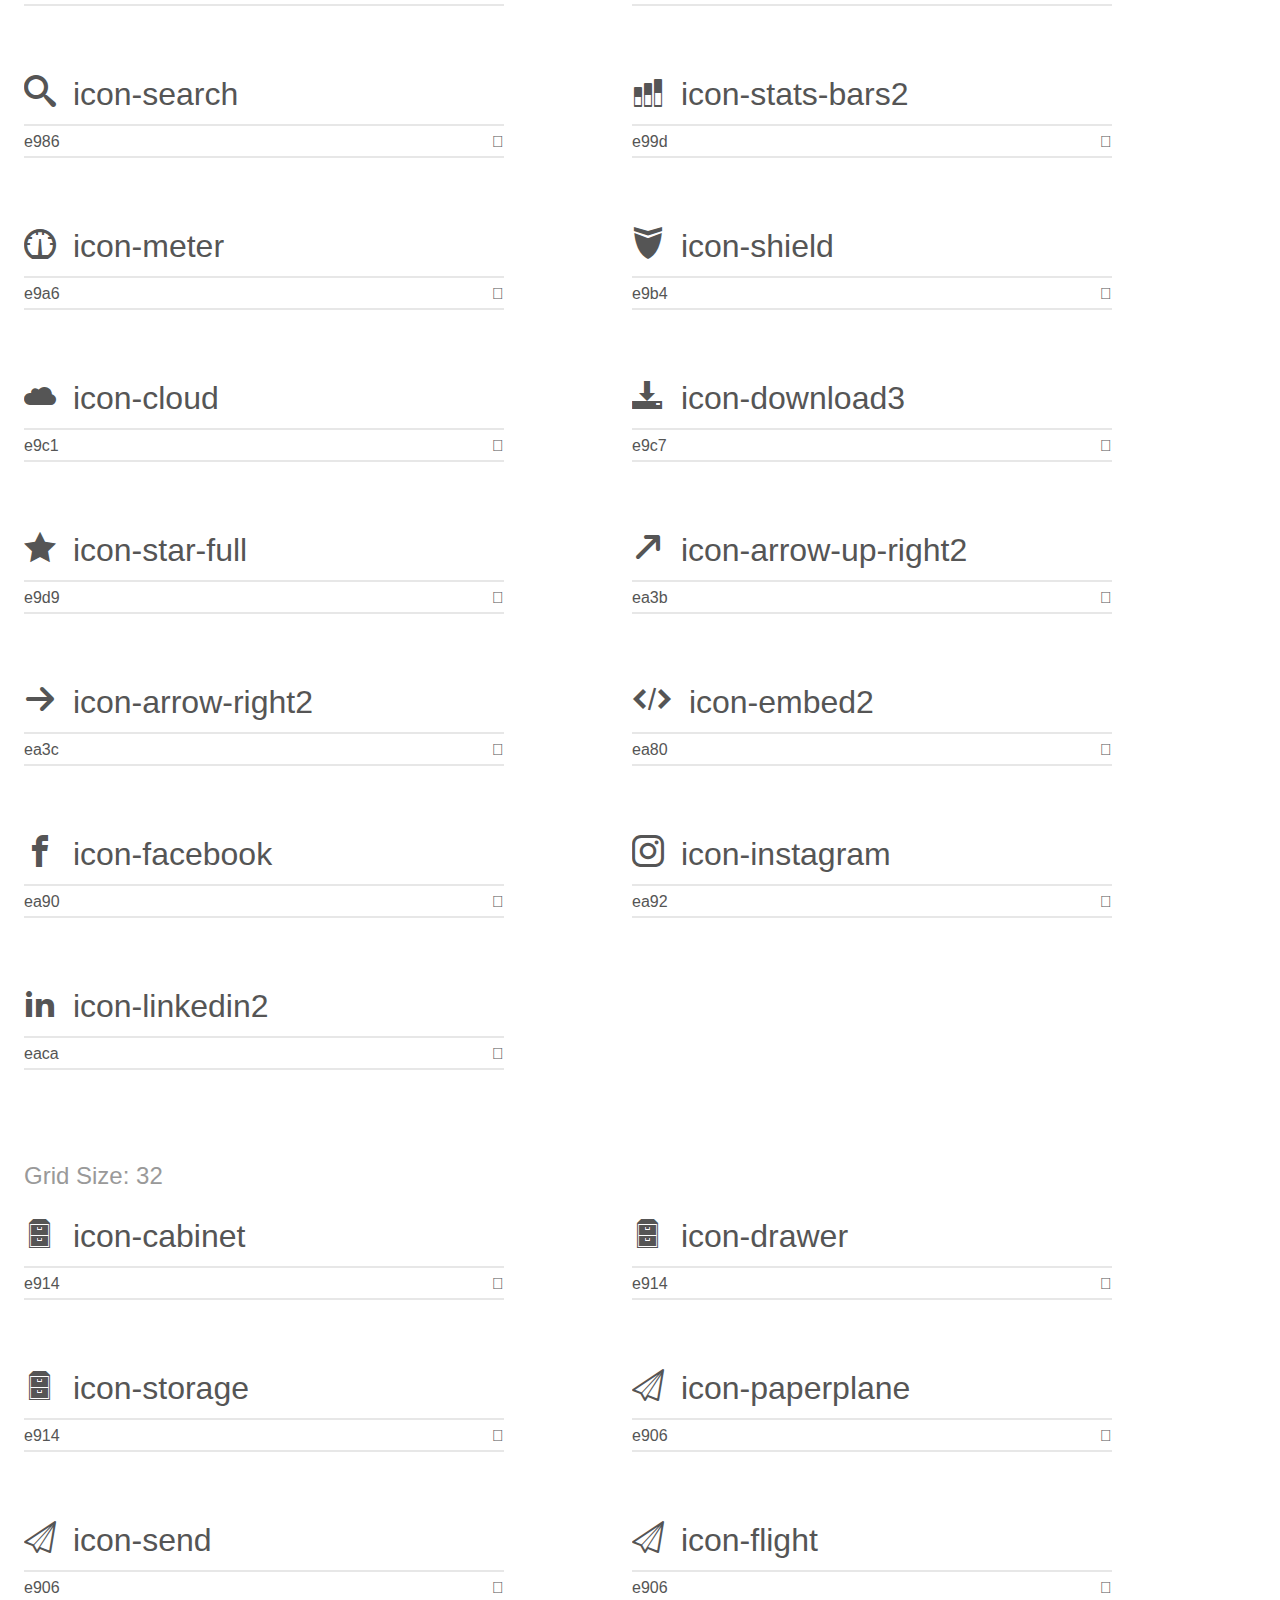
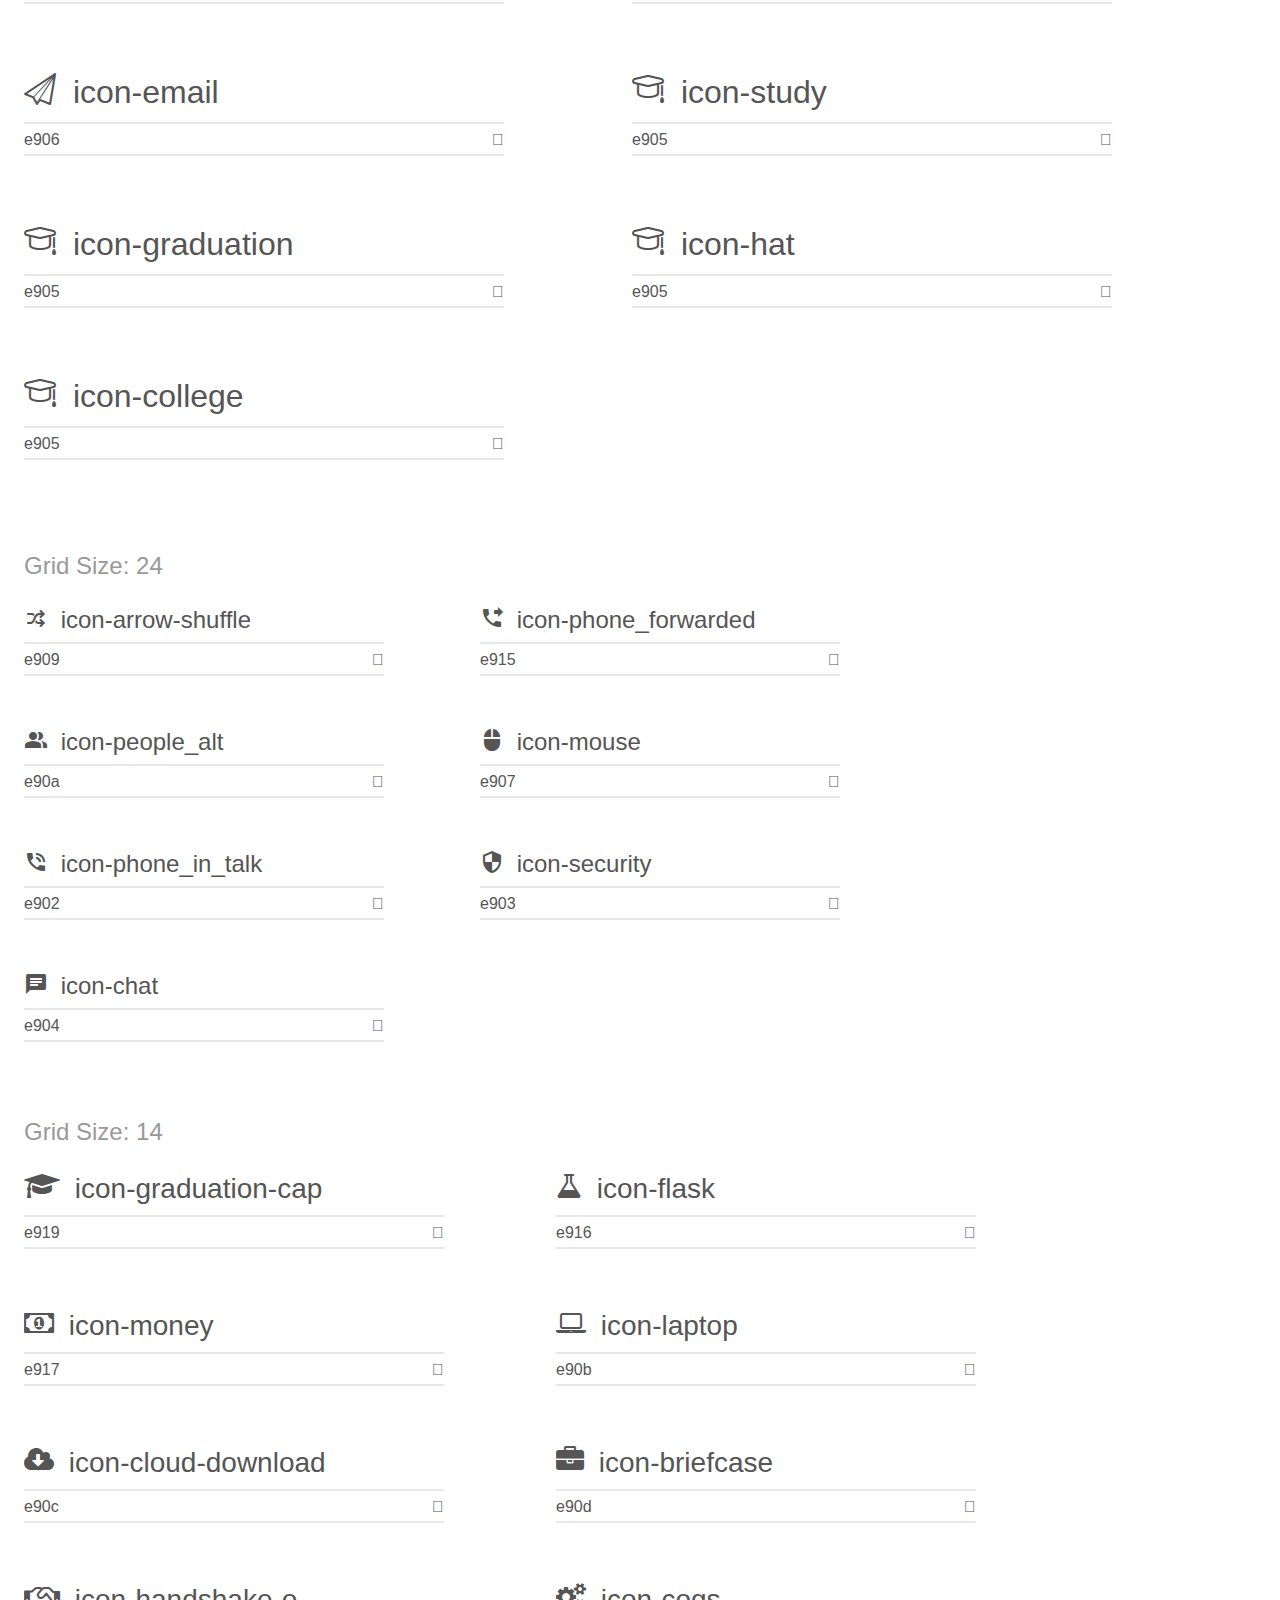
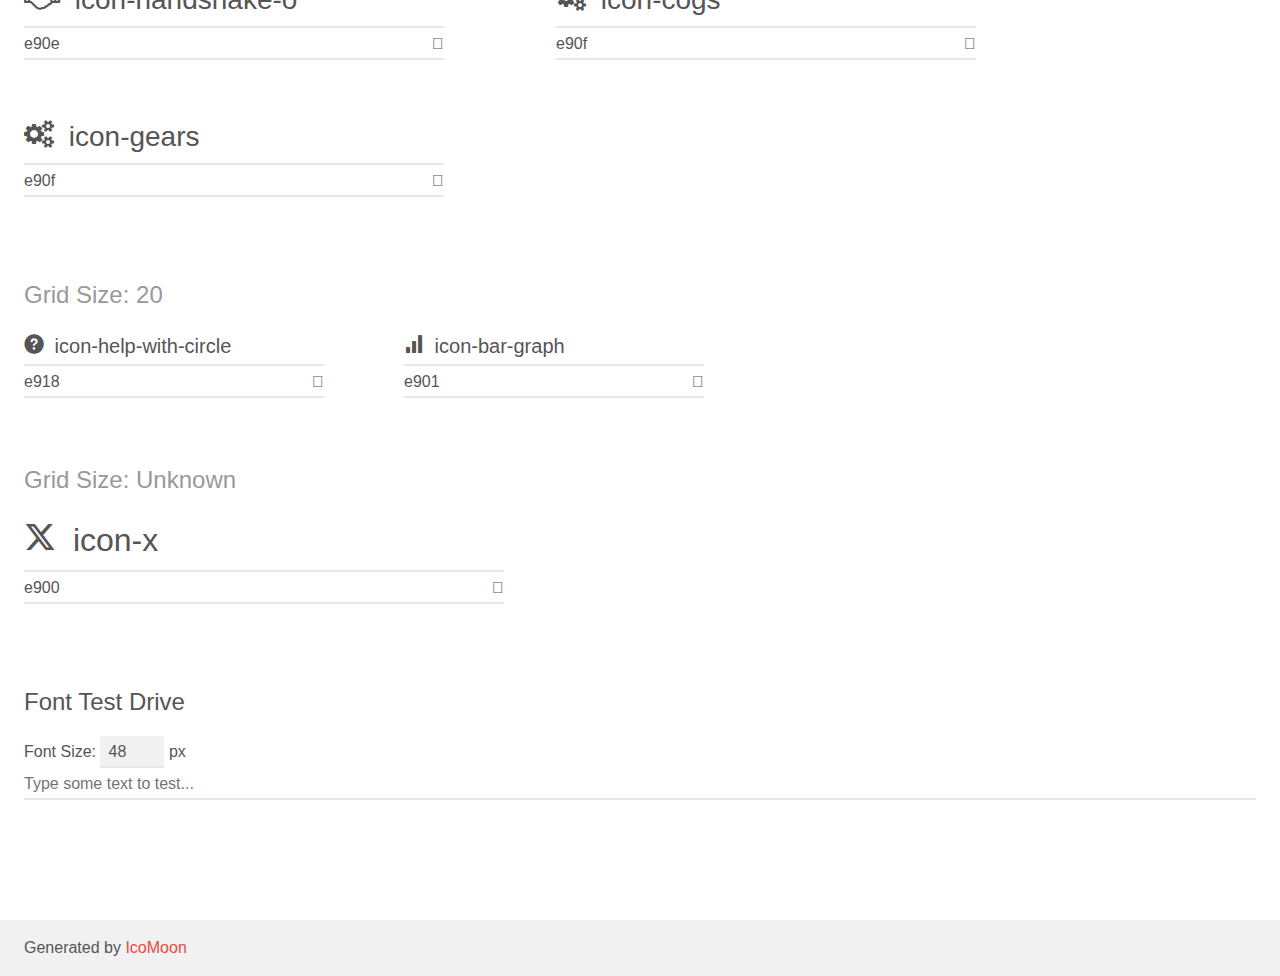
==== commit 7440ff1f: "2nd - 30/9/24 - 10:52" ====
--- a/img/icomoon-main/demo.html
+++ b/img/icomoon-main/demo.html
@@ -9,7 +9,7 @@
     <link rel="stylesheet" href="style.css"></head>
 <body>
     <div class="bgc1 clearfix">
-        <h1 class="mhmm mvm"><span class="fgc1">Font Name:</span> icomoon <small class="fgc1">(Glyphs:&nbsp;49)</small></h1>
+        <h1 class="mhmm mvm"><span class="fgc1">Font Name:</span> icomoon <small class="fgc1">(Glyphs:&nbsp;50)</small></h1>
     </div>
     <div class="clearfix mhl ptl">
         <h1 class="mvm mtn fgc1">Grid Size: 16</h1>
@@ -736,6 +736,20 @@
     </div>
     <div class="clearfix mhl ptl">
         <h1 class="mvm mtn fgc1">Grid Size: 14</h1>
+        <div class="glyph fs4">
+            <div class="clearfix bshadow0 pbs">
+                <span class="icon-graduation-cap"></span>
+                <span class="mls"> icon-graduation-cap</span>
+            </div>
+            <fieldset class="fs0 size1of1 clearfix hidden-false">
+                <input type="text" readonly value="e919" class="unit size1of2" />
+                <input type="text" maxlength="1" readonly value="&#xe919;" class="unitRight size1of2 talign-right" />
+            </fieldset>
+            <div class="fs0 bshadow0 clearfix hidden-true">
+                <span class="unit pvs fgc1">liga: </span>
+                <input type="text" readonly value="" class="liga unitRight" />
+            </div>
+        </div>
         <div class="glyph fs4">
             <div class="clearfix bshadow0 pbs">
                 <span class="icon-flask"></span>
--- a/img/icomoon-main/style.css
+++ b/img/icomoon-main/style.css
@@ -1,10 +1,10 @@
 @font-face {
   font-family: 'icomoon';
-  src:  url('fonts/icomoon.eot?ok5g0i');
-  src:  url('fonts/icomoon.eot?ok5g0i#iefix') format('embedded-opentype'),
-    url('fonts/icomoon.ttf?ok5g0i') format('truetype'),
-    url('fonts/icomoon.woff?ok5g0i') format('woff'),
-    url('fonts/icomoon.svg?ok5g0i#icomoon') format('svg');
+  src:  url('fonts/icomoon.eot?sbg5g8');
+  src:  url('fonts/icomoon.eot?sbg5g8#iefix') format('embedded-opentype'),
+    url('fonts/icomoon.ttf?sbg5g8') format('truetype'),
+    url('fonts/icomoon.woff?sbg5g8') format('woff'),
+    url('fonts/icomoon.svg?sbg5g8#icomoon') format('svg');
   font-weight: normal;
   font-style: normal;
   font-display: block;
@@ -178,6 +178,9 @@
 .icon-chat:before {
   content: "\e904";
 }
+.icon-graduation-cap:before {
+  content: "\e919";
+}
 .icon-flask:before {
   content: "\e916";
 }
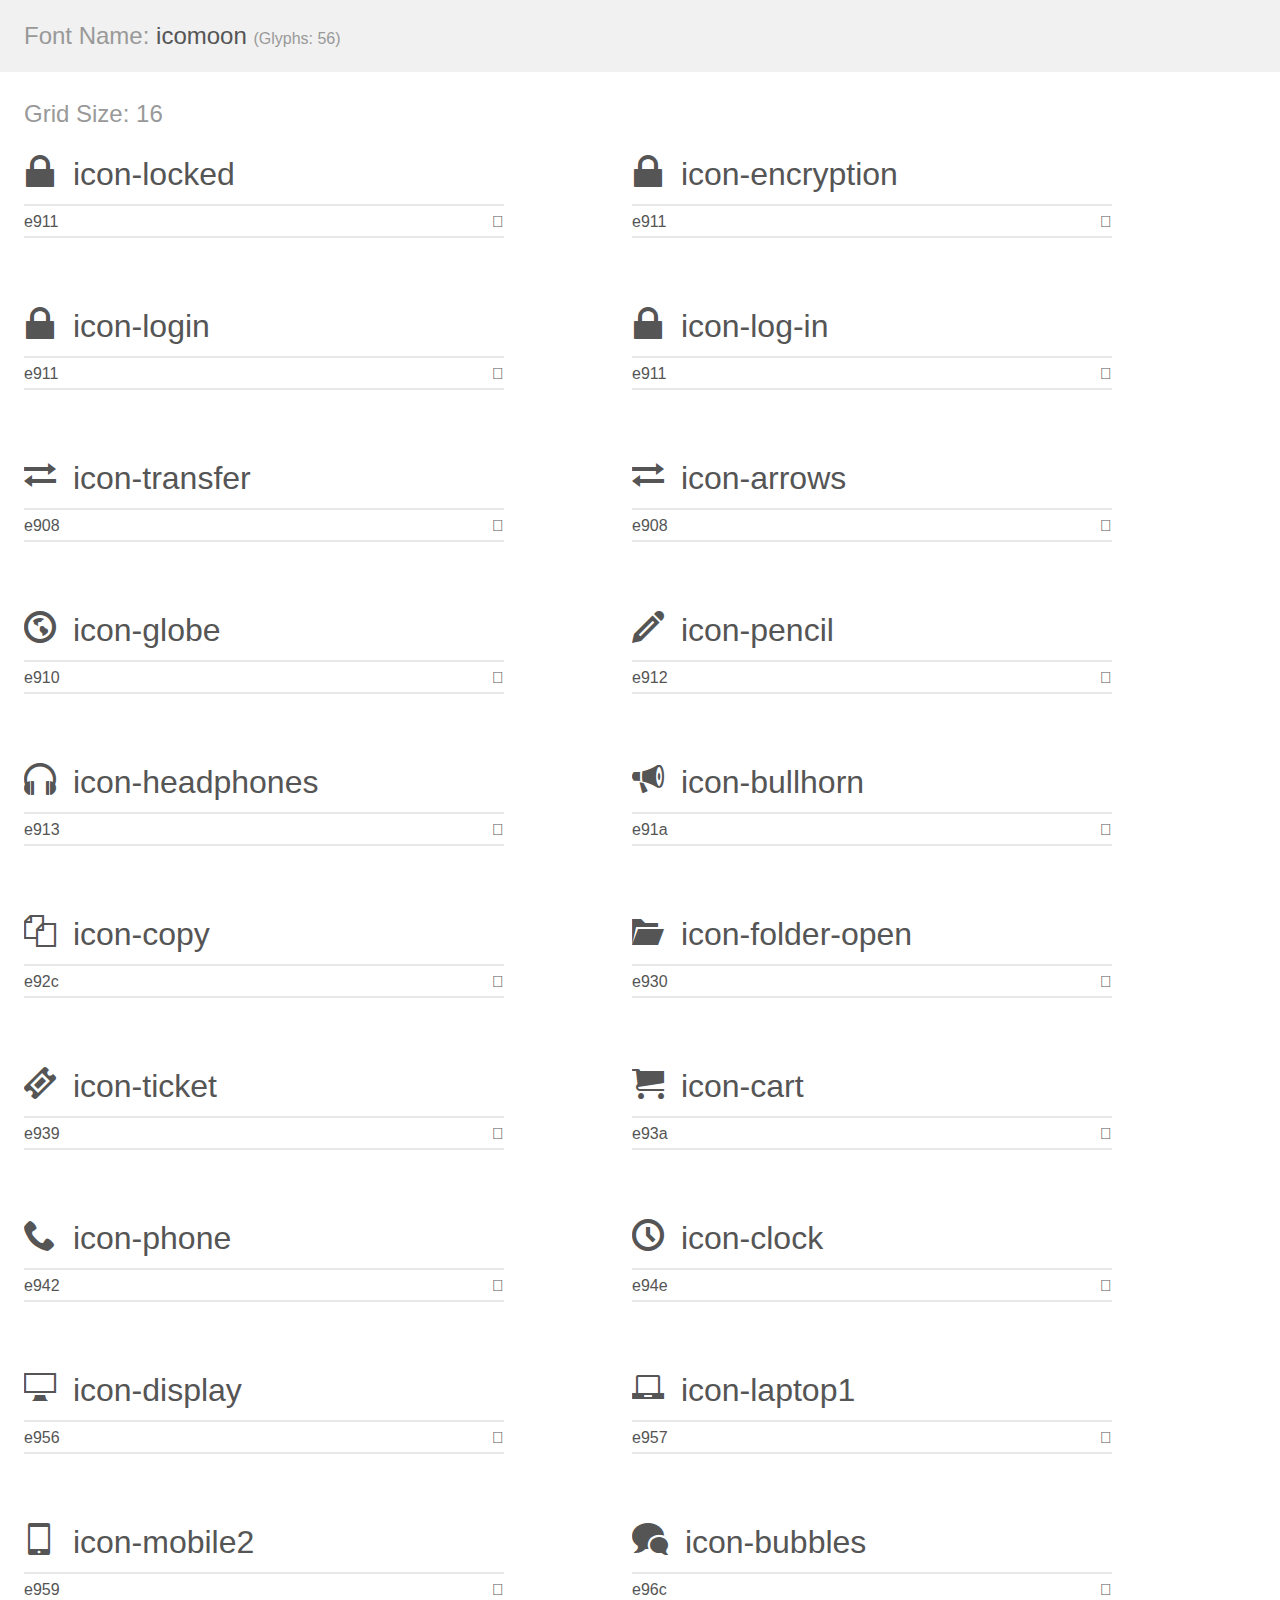
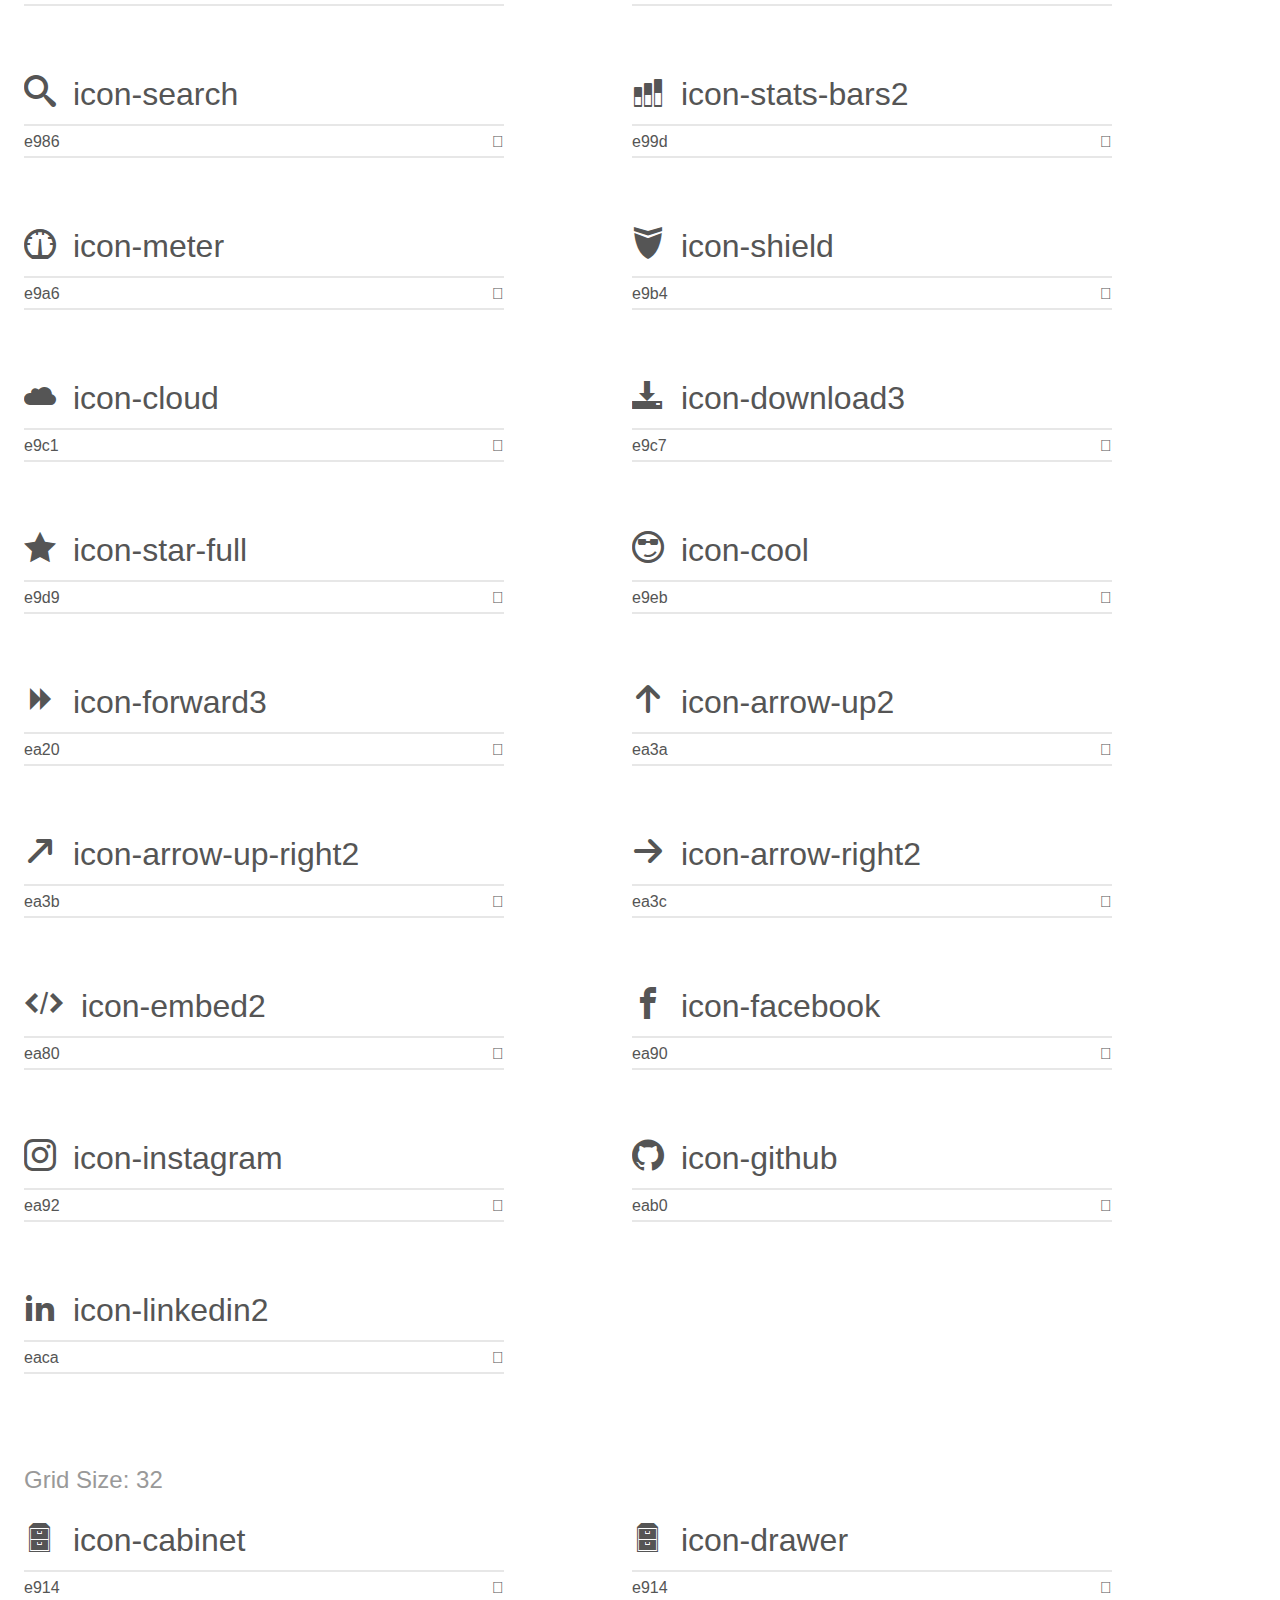
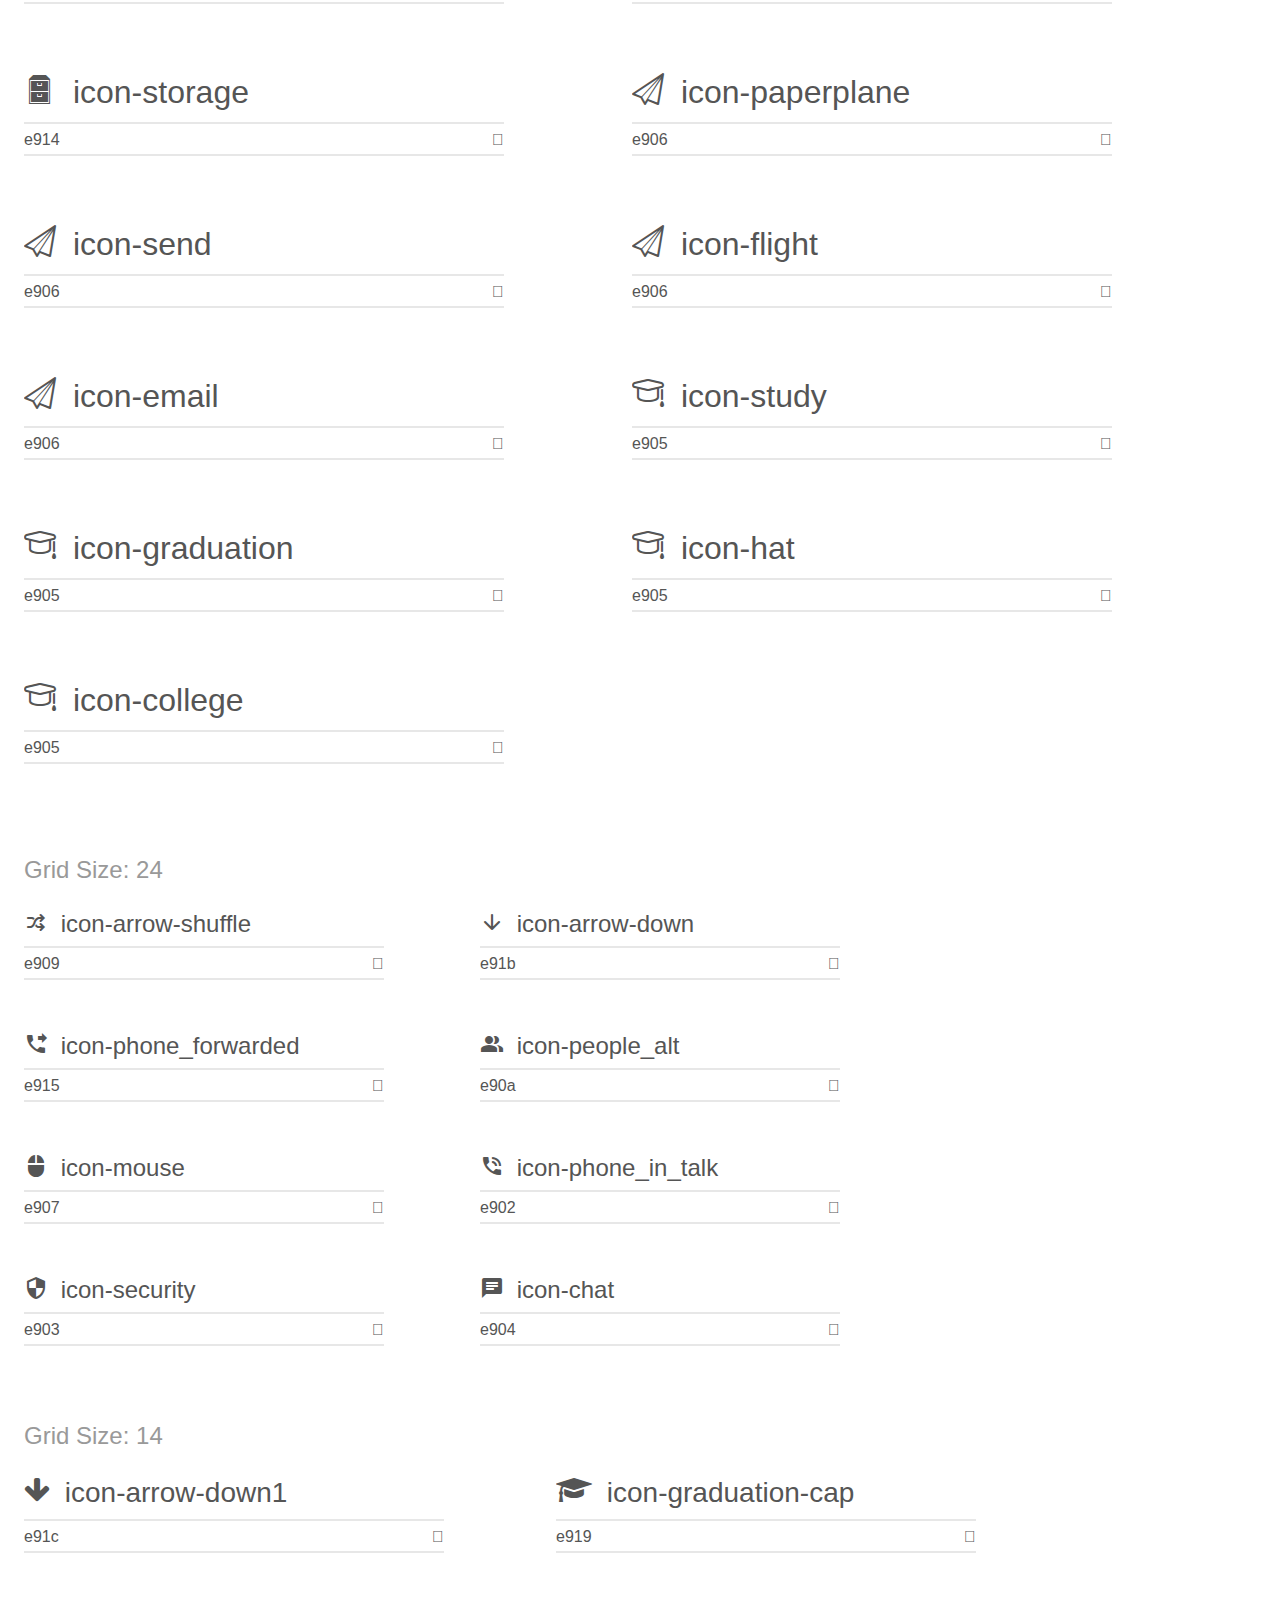
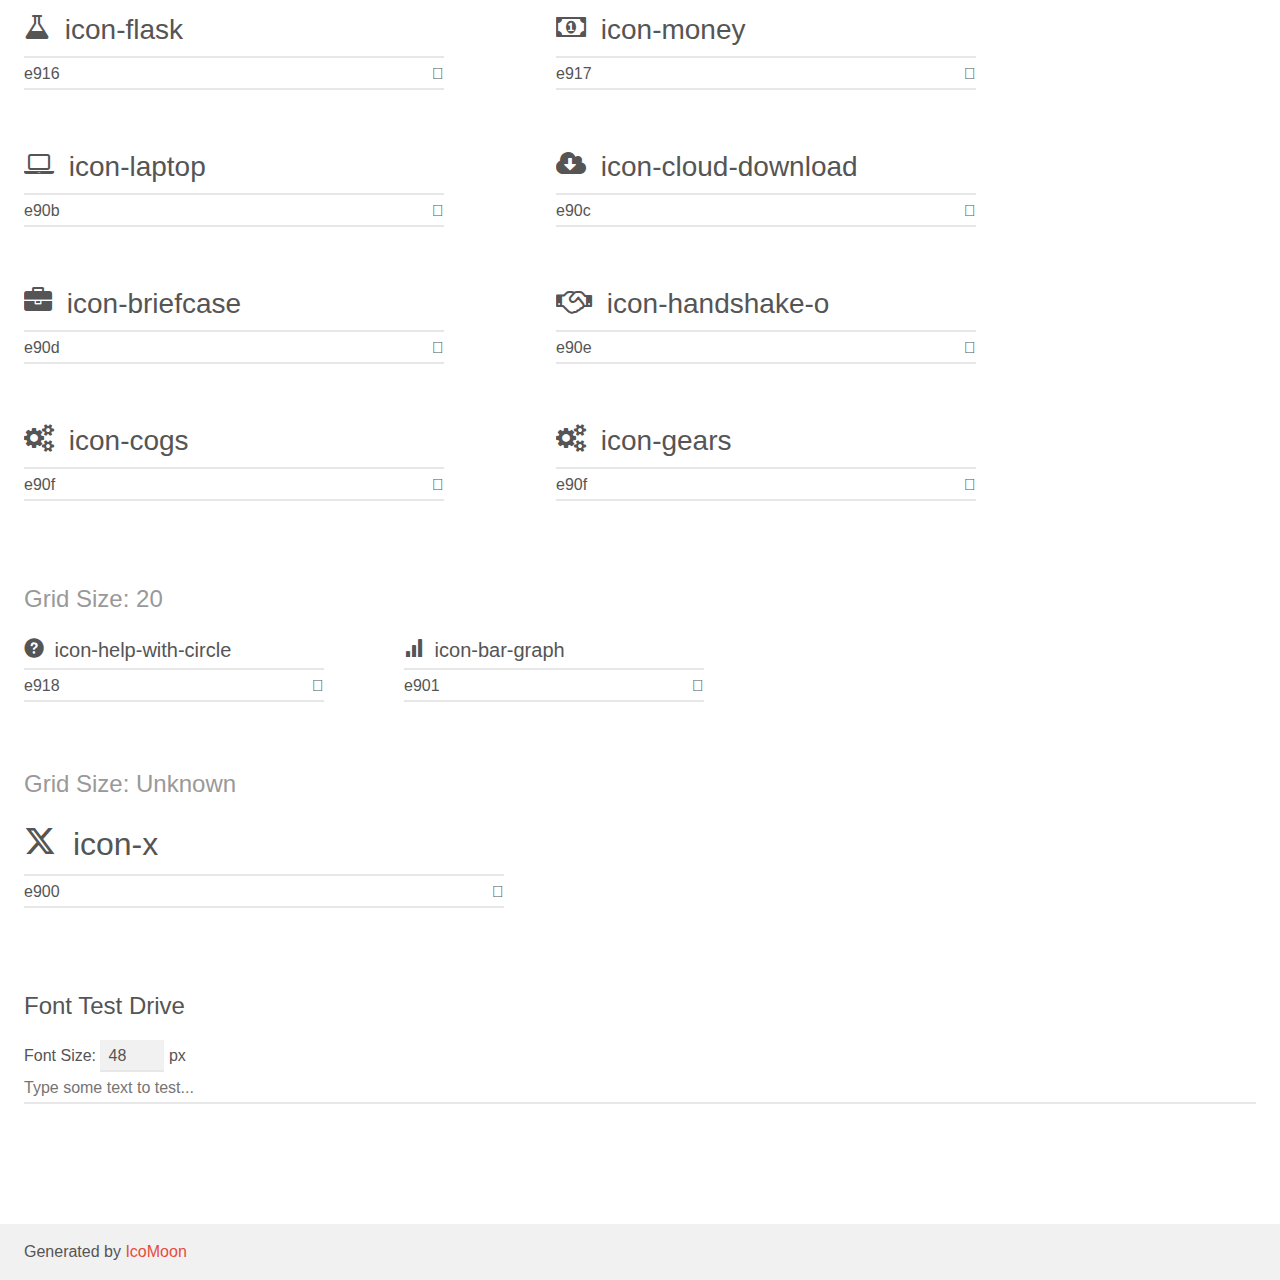
==== commit 15a823e0: "i have added half of the sidebar mobile content and started on the second half with different stylin" ====
--- a/img/icomoon-main/demo.html
+++ b/img/icomoon-main/demo.html
@@ -9,7 +9,7 @@
     <link rel="stylesheet" href="style.css"></head>
 <body>
     <div class="bgc1 clearfix">
-        <h1 class="mhmm mvm"><span class="fgc1">Font Name:</span> icomoon <small class="fgc1">(Glyphs:&nbsp;50)</small></h1>
+        <h1 class="mhmm mvm"><span class="fgc1">Font Name:</span> icomoon <small class="fgc1">(Glyphs:&nbsp;56)</small></h1>
     </div>
     <div class="clearfix mhl ptl">
         <h1 class="mvm mtn fgc1">Grid Size: 16</h1>
@@ -393,6 +393,48 @@
         </div>
         <div class="glyph fs1">
             <div class="clearfix bshadow0 pbs">
+                <span class="icon-cool"></span>
+                <span class="mls"> icon-cool</span>
+            </div>
+            <fieldset class="fs0 size1of1 clearfix hidden-false">
+                <input type="text" readonly value="e9eb" class="unit size1of2" />
+                <input type="text" maxlength="1" readonly value="&#xe9eb;" class="unitRight size1of2 talign-right" />
+            </fieldset>
+            <div class="fs0 bshadow0 clearfix hidden-true">
+                <span class="unit pvs fgc1">liga: </span>
+                <input type="text" readonly value="cool, emoticon13" class="liga unitRight" />
+            </div>
+        </div>
+        <div class="glyph fs1">
+            <div class="clearfix bshadow0 pbs">
+                <span class="icon-forward3"></span>
+                <span class="mls"> icon-forward3</span>
+            </div>
+            <fieldset class="fs0 size1of1 clearfix hidden-false">
+                <input type="text" readonly value="ea20" class="unit size1of2" />
+                <input type="text" maxlength="1" readonly value="&#xea20;" class="unitRight size1of2 talign-right" />
+            </fieldset>
+            <div class="fs0 bshadow0 clearfix hidden-true">
+                <span class="unit pvs fgc1">liga: </span>
+                <input type="text" readonly value="forward3, player12" class="liga unitRight" />
+            </div>
+        </div>
+        <div class="glyph fs1">
+            <div class="clearfix bshadow0 pbs">
+                <span class="icon-arrow-up2"></span>
+                <span class="mls"> icon-arrow-up2</span>
+            </div>
+            <fieldset class="fs0 size1of1 clearfix hidden-false">
+                <input type="text" readonly value="ea3a" class="unit size1of2" />
+                <input type="text" maxlength="1" readonly value="&#xea3a;" class="unitRight size1of2 talign-right" />
+            </fieldset>
+            <div class="fs0 bshadow0 clearfix hidden-true">
+                <span class="unit pvs fgc1">liga: </span>
+                <input type="text" readonly value="arrow-up2, up2" class="liga unitRight" />
+            </div>
+        </div>
+        <div class="glyph fs1">
+            <div class="clearfix bshadow0 pbs">
                 <span class="icon-arrow-up-right2"></span>
                 <span class="mls"> icon-arrow-up-right2</span>
             </div>
@@ -459,6 +501,20 @@
             <div class="fs0 bshadow0 clearfix hidden-true">
                 <span class="unit pvs fgc1">liga: </span>
                 <input type="text" readonly value="instagram, brand12" class="liga unitRight" />
+            </div>
+        </div>
+        <div class="glyph fs1">
+            <div class="clearfix bshadow0 pbs">
+                <span class="icon-github"></span>
+                <span class="mls"> icon-github</span>
+            </div>
+            <fieldset class="fs0 size1of1 clearfix hidden-false">
+                <input type="text" readonly value="eab0" class="unit size1of2" />
+                <input type="text" maxlength="1" readonly value="&#xeab0;" class="unitRight size1of2 talign-right" />
+            </fieldset>
+            <div class="fs0 bshadow0 clearfix hidden-true">
+                <span class="unit pvs fgc1">liga: </span>
+                <input type="text" readonly value="github, brand40" class="liga unitRight" />
             </div>
         </div>
         <div class="glyph fs1">
@@ -651,6 +707,20 @@
         </div>
         <div class="glyph fs3">
             <div class="clearfix bshadow0 pbs">
+                <span class="icon-arrow-down"></span>
+                <span class="mls"> icon-arrow-down</span>
+            </div>
+            <fieldset class="fs0 size1of1 clearfix hidden-false">
+                <input type="text" readonly value="e91b" class="unit size1of2" />
+                <input type="text" maxlength="1" readonly value="&#xe91b;" class="unitRight size1of2 talign-right" />
+            </fieldset>
+            <div class="fs0 bshadow0 clearfix hidden-true">
+                <span class="unit pvs fgc1">liga: </span>
+                <input type="text" readonly value="" class="liga unitRight" />
+            </div>
+        </div>
+        <div class="glyph fs3">
+            <div class="clearfix bshadow0 pbs">
                 <span class="icon-phone_forwarded"></span>
                 <span class="mls"> icon-phone_forwarded</span>
             </div>
@@ -736,6 +806,20 @@
     </div>
     <div class="clearfix mhl ptl">
         <h1 class="mvm mtn fgc1">Grid Size: 14</h1>
+        <div class="glyph fs4">
+            <div class="clearfix bshadow0 pbs">
+                <span class="icon-arrow-down1"></span>
+                <span class="mls"> icon-arrow-down1</span>
+            </div>
+            <fieldset class="fs0 size1of1 clearfix hidden-false">
+                <input type="text" readonly value="e91c" class="unit size1of2" />
+                <input type="text" maxlength="1" readonly value="&#xe91c;" class="unitRight size1of2 talign-right" />
+            </fieldset>
+            <div class="fs0 bshadow0 clearfix hidden-true">
+                <span class="unit pvs fgc1">liga: </span>
+                <input type="text" readonly value="" class="liga unitRight" />
+            </div>
+        </div>
         <div class="glyph fs4">
             <div class="clearfix bshadow0 pbs">
                 <span class="icon-graduation-cap"></span>
--- a/img/icomoon-main/style.css
+++ b/img/icomoon-main/style.css
@@ -1,10 +1,10 @@
 @font-face {
   font-family: 'icomoon';
-  src:  url('fonts/icomoon.eot?sbg5g8');
-  src:  url('fonts/icomoon.eot?sbg5g8#iefix') format('embedded-opentype'),
-    url('fonts/icomoon.ttf?sbg5g8') format('truetype'),
-    url('fonts/icomoon.woff?sbg5g8') format('woff'),
-    url('fonts/icomoon.svg?sbg5g8#icomoon') format('svg');
+  src:  url('fonts/icomoon.eot?u8rl63');
+  src:  url('fonts/icomoon.eot?u8rl63#iefix') format('embedded-opentype'),
+    url('fonts/icomoon.ttf?u8rl63') format('truetype'),
+    url('fonts/icomoon.woff?u8rl63') format('woff'),
+    url('fonts/icomoon.svg?u8rl63#icomoon') format('svg');
   font-weight: normal;
   font-style: normal;
   font-display: block;
@@ -106,6 +106,15 @@
 .icon-star-full:before {
   content: "\e9d9";
 }
+.icon-cool:before {
+  content: "\e9eb";
+}
+.icon-forward3:before {
+  content: "\ea20";
+}
+.icon-arrow-up2:before {
+  content: "\ea3a";
+}
 .icon-arrow-up-right2:before {
   content: "\ea3b";
 }
@@ -121,6 +130,9 @@
 .icon-instagram:before {
   content: "\ea92";
 }
+.icon-github:before {
+  content: "\eab0";
+}
 .icon-linkedin2:before {
   content: "\eaca";
 }
@@ -160,6 +172,9 @@
 .icon-arrow-shuffle:before {
   content: "\e909";
 }
+.icon-arrow-down:before {
+  content: "\e91b";
+}
 .icon-phone_forwarded:before {
   content: "\e915";
 }
@@ -178,6 +193,9 @@
 .icon-chat:before {
   content: "\e904";
 }
+.icon-arrow-down1:before {
+  content: "\e91c";
+}
 .icon-graduation-cap:before {
   content: "\e919";
 }
